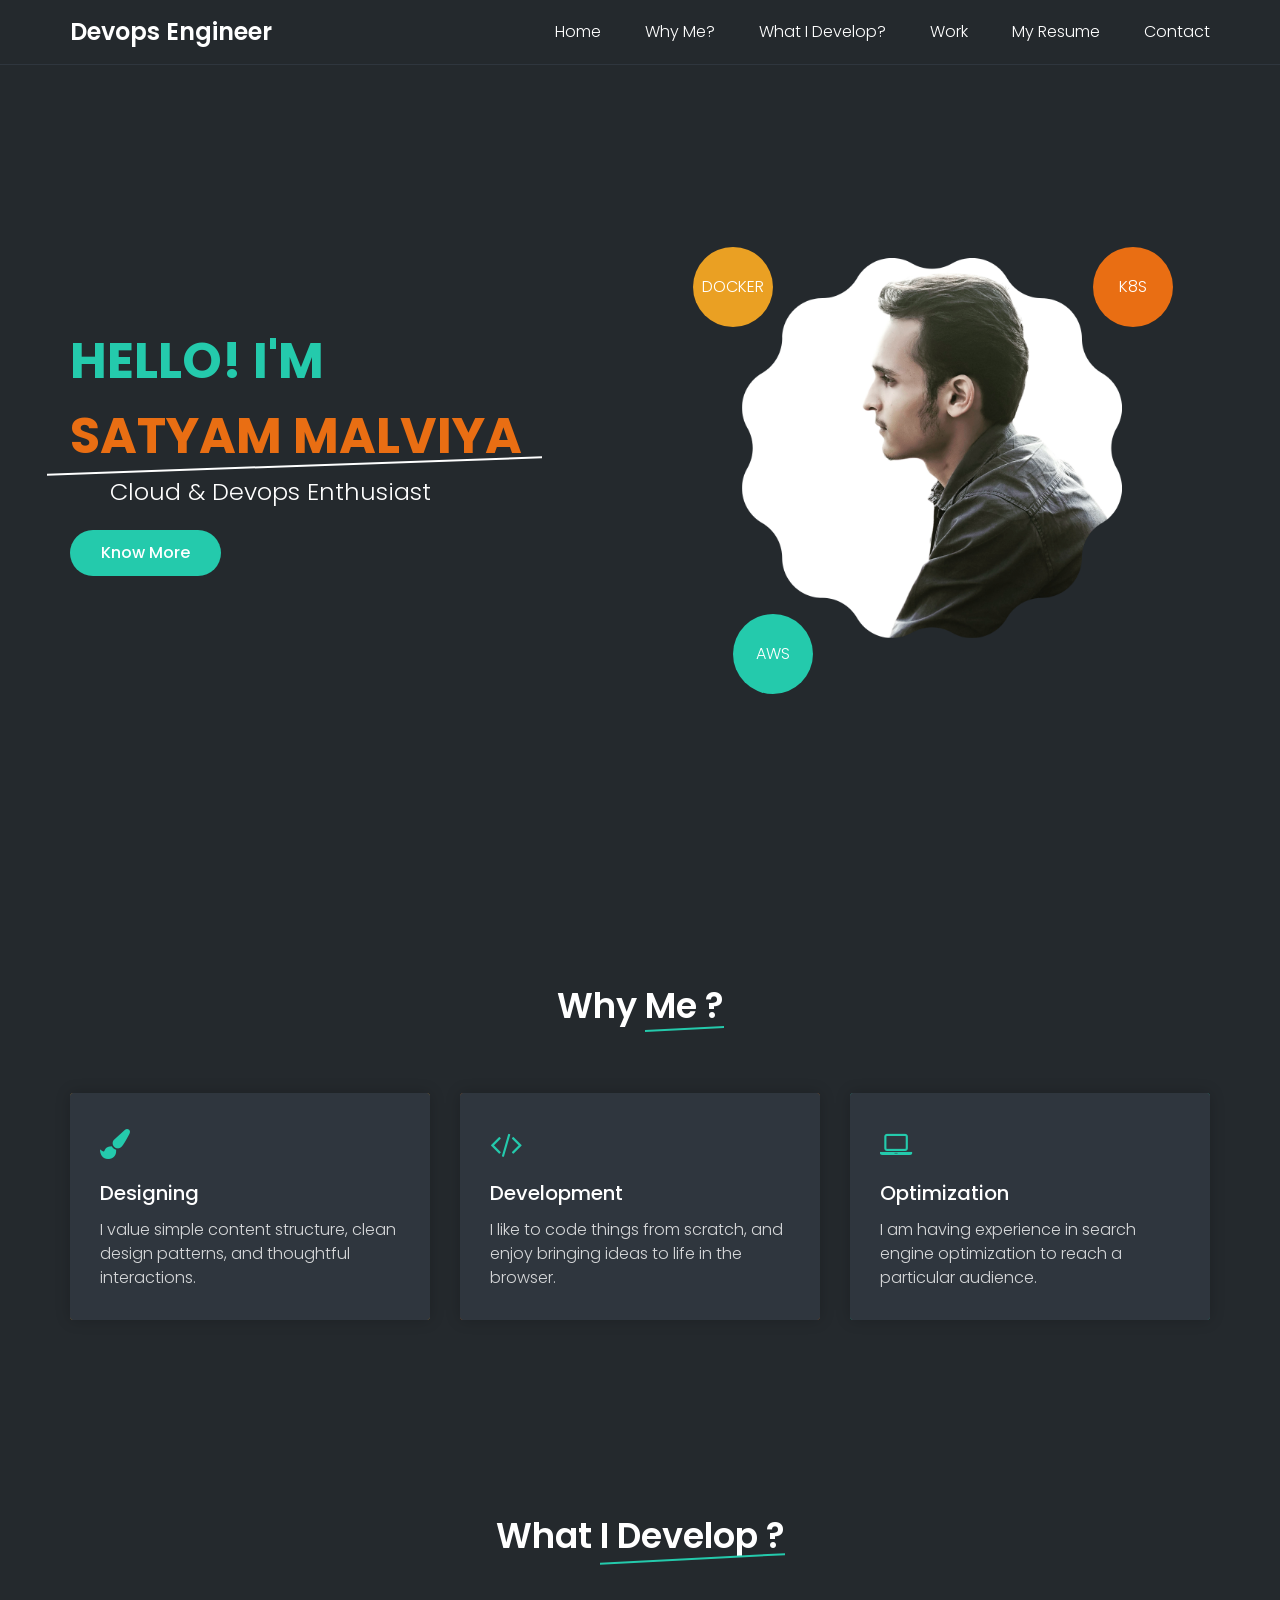
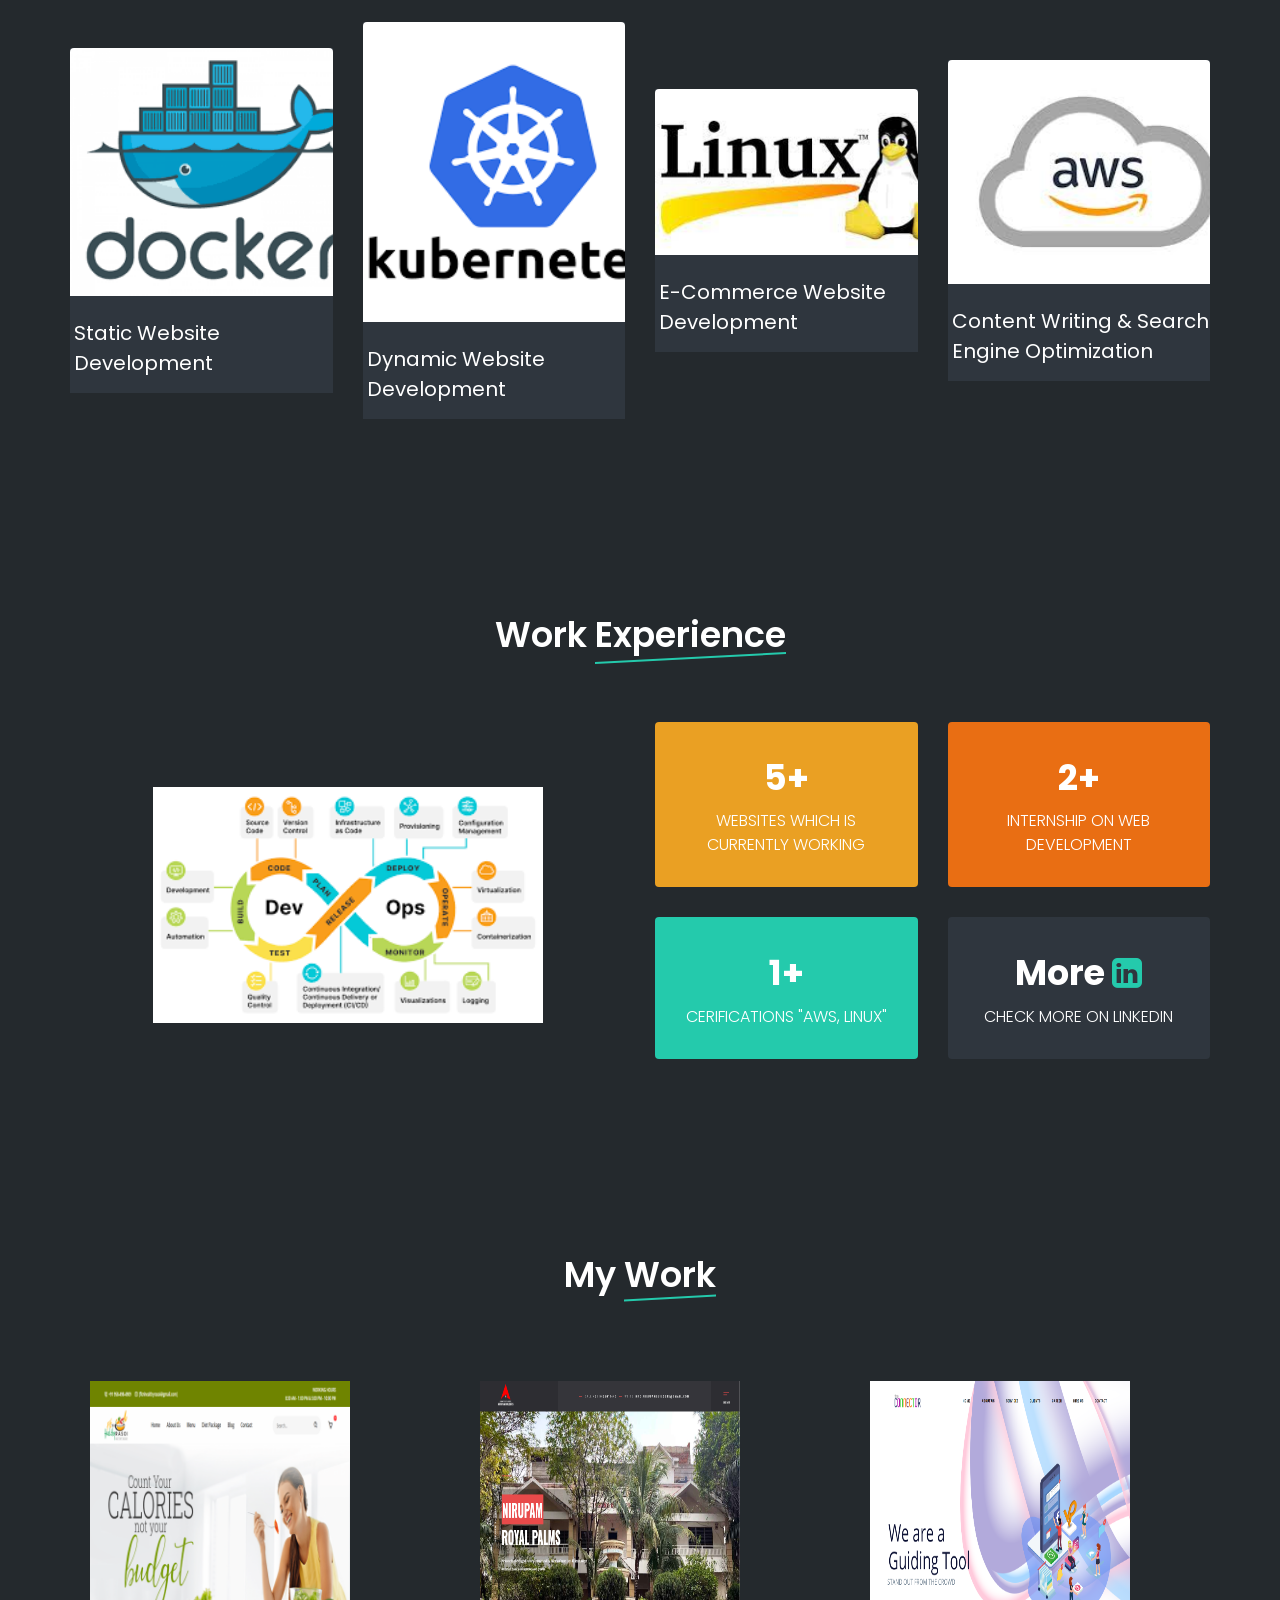
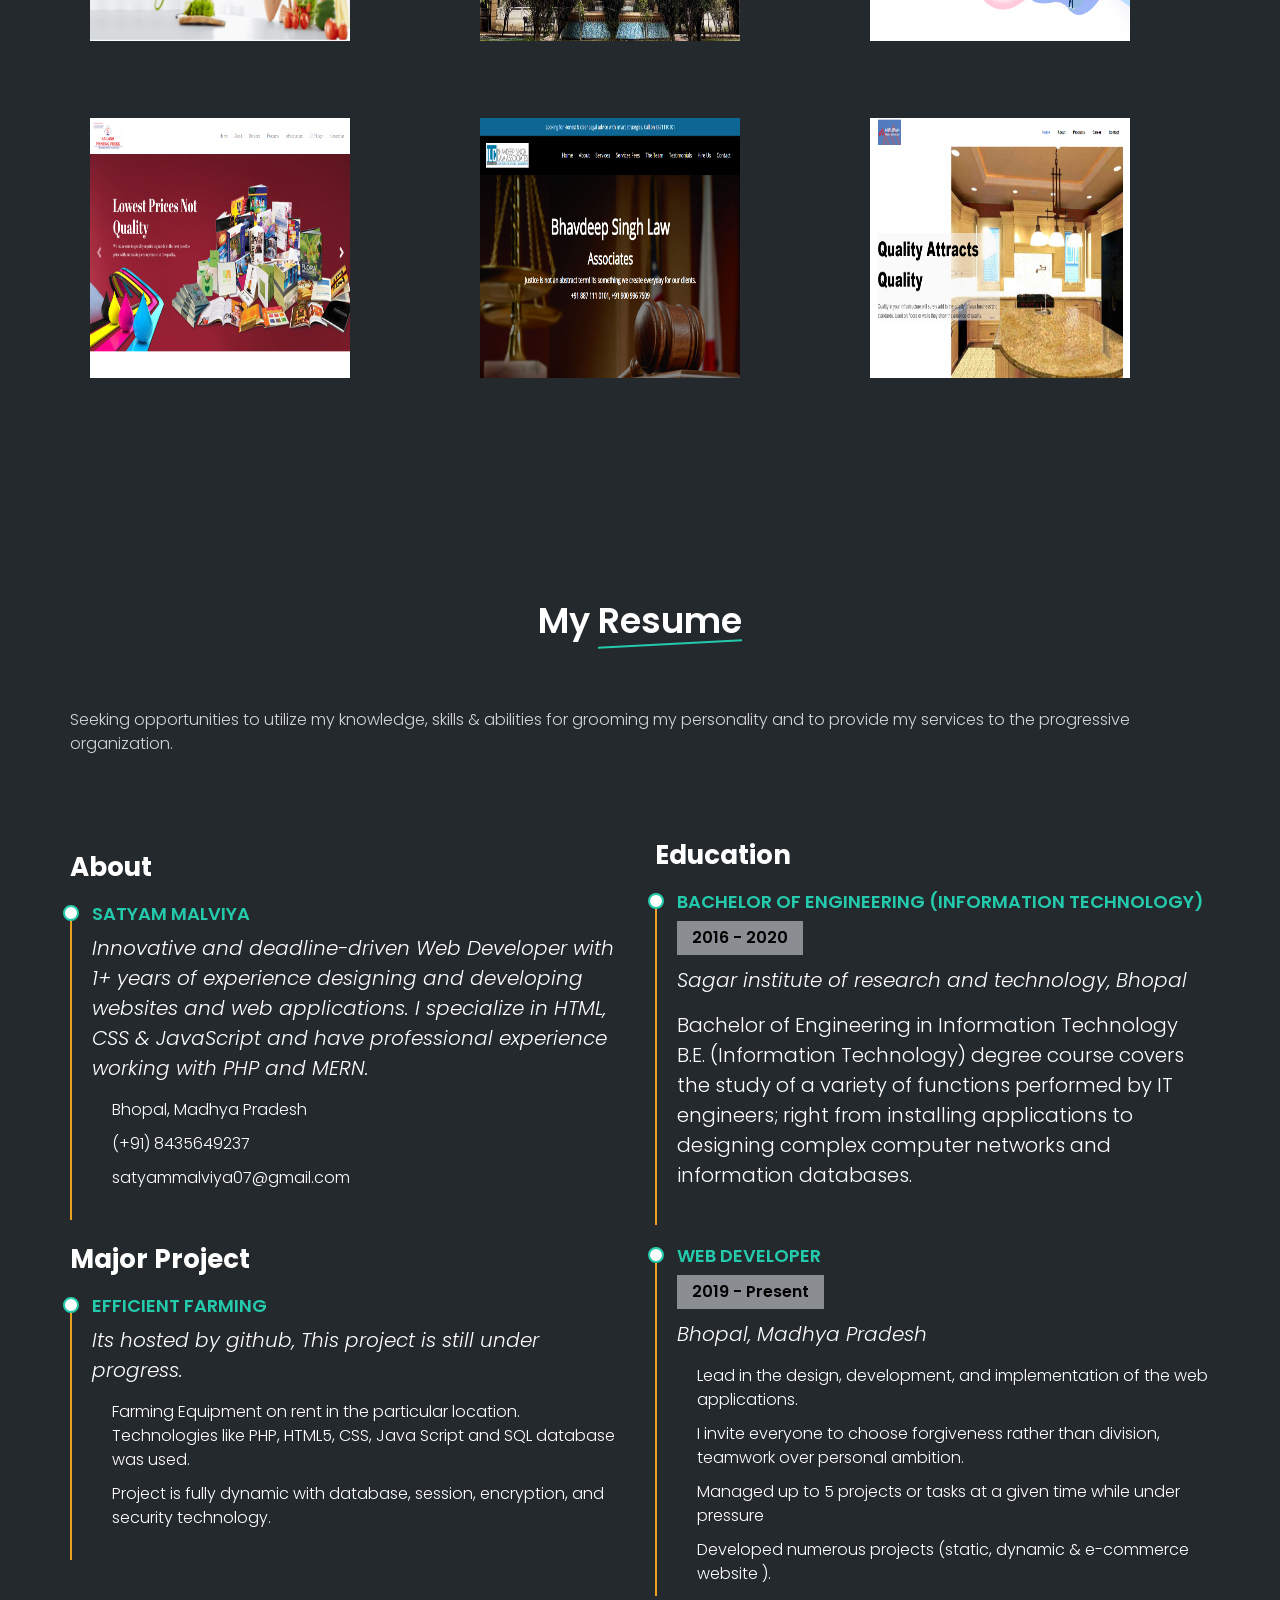
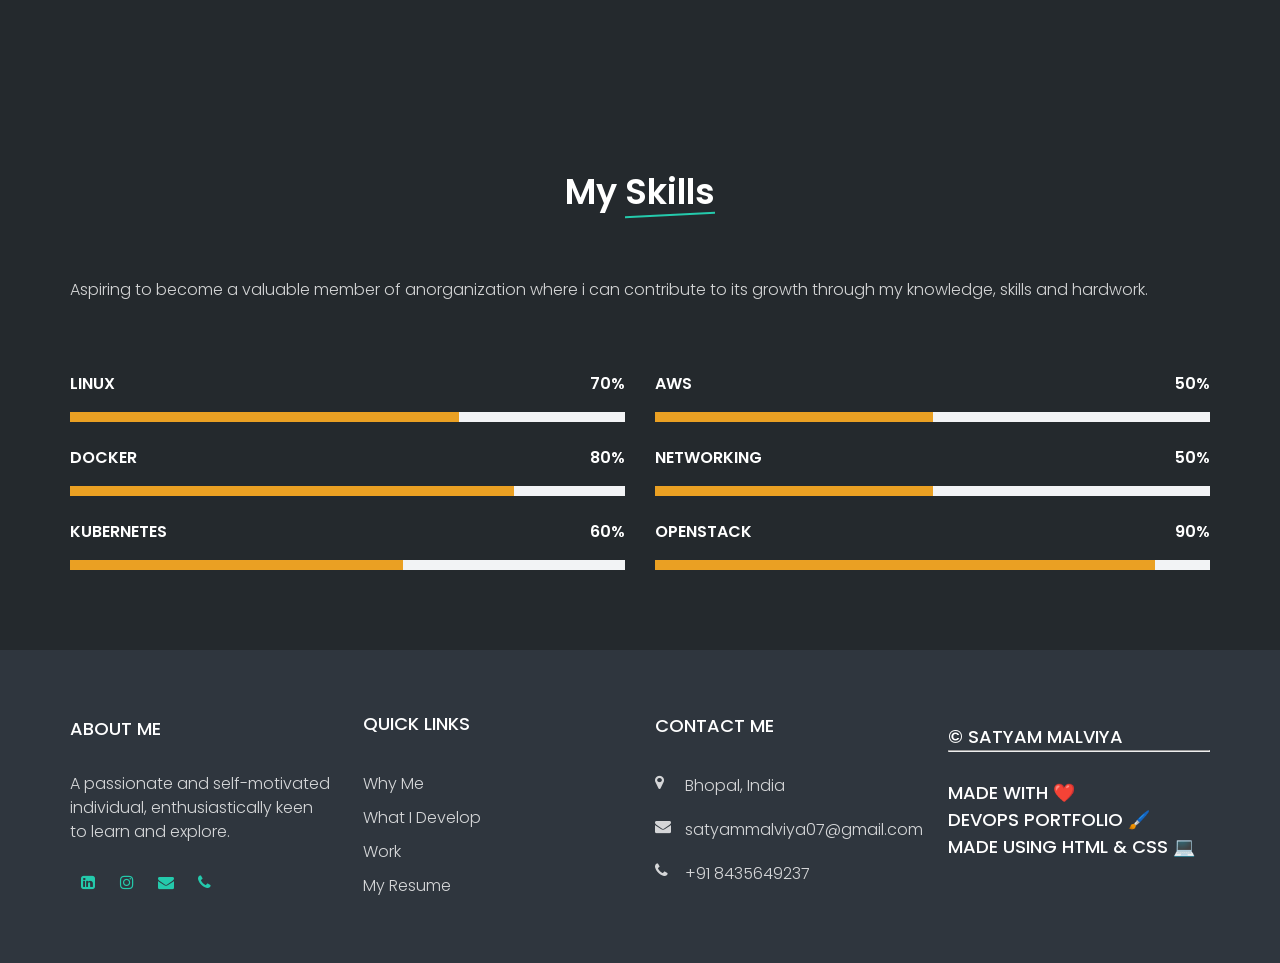
==== index.html @ 907c4860 "Update index.html" ====
<!DOCTYPE html>
<html>

<head>
	<title>Portfolio</title>
	<link rel="icon"
		href="https://www.flaticon.com/svg/vstatic/svg/1716/1716454.svg?token=exp=1616049743~hmac=4114044828549a84182e34b2f77e692f">
	<link rel="stylesheet" type="text/css" href="style.css">
	<link rel="stylesheet" href="https://cdnjs.cloudflare.com/ajax/libs/font-awesome/4.7.0/css/font-awesome.min.css">
	<meta name="viewport" content="width=device-width, initial-scale=1">
	<meta name="description" content="Design Portfolio - Satyam Malviya . Made using HTML and CSS" />
	<link href="img/favicon.png" rel="icon">

</head>

<body>

	<!-- Header -->

	<header class="header">
		<div class="container">
			<div class="row">
				<div class="logo">
					<a href="#">Devops Engineer</a>
				</div>
				<input type="checkbox" id="nav_check">
				<label for="nav_check" class="nav-toggler">
					<span></span>
				</label>
				<nav class="nav">
					<ul>
						<li><a href="#home">home</a></li>
						<li><a href="#why_us">why me?</a></li>
						<li><a href="#courses">what i develop?</a></li>
						<li><a href="#contact">work</a></li>
						<li><a href="#reviews">my resume</a></li>
						<li><a href="#footer">contact</a></li>
					</ul>
				</nav>
			</div>
		</div>

	</header>

	<!-- Home Section -->

	<section class="home-section" id="home">
		<div class="container">
			<div class="row h-100 align-items-center align-content-center ">
				<div class="home-text">
					<h1>Hello! I'm <span><br>Satyam Malviya</span></h1>
					<h2> Cloud & Devops Enthusiast</h2>
					<a href="#why_us" class="btn btn-1">know more</a>
				</div>
				<div class="home-img">
					<div class="home-img-inner">
						<div class="home-course">
							<div class="home-course-item">Docker</div>
							<div class="home-course-item">K8s</div>
							<div class="home-course-item"></div>
							<div class="home-course-item">AWS</div>
						</div>
						<img src="img/satyam.png" alt="home-img">
					</div>
				</div>
			</div>
		</div>

	</section>

	<!-- Why us section  -->


	<section class="why-us-section  sec-padding" id="why_us">
		<div class="container">
			<div class="row">
				<div class="section-title">
					<h2> why <span> me ? </span></h2>
				</div>
			</div>
			<div class="row">
				<div class="why-us-item">
					<div class="icon">
						<i class="fa fa-paint-brush" aria-hidden="true"></i>
					</div>
					<h3>Designing</h3>
					<p>I value simple content structure, clean design patterns, and thoughtful interactions.</p>

				</div>


				<div class="why-us-item">
					<div class="icon">
						<i class="fa fa-code" aria-hidden="true"></i>
					</div>
					<h3>Development</h3>
					<p>I like to code things from scratch, and enjoy bringing ideas to life in the browser.</p>

				</div>


				<div class="why-us-item">
					<div class="icon">
						<i class="fa fa-laptop" aria-hidden="true"></i>
					</div>
					<h3>Optimization</h3>
					<p>I am having experience in search engine optimization to reach a particular audience.</p>

				</div>
			</div>
		</div>
	</section>


	<!-- What I design -->

	<section class="courses-section sec sec-padding" id="courses">
		<div class="container">
			<div class="row">
				<div class="section-title">
					<h2> what <span>i develop ?</span></h2>
				</div>
			</div>
			<div class="row">
				<div class="course-item">

					<div class="course-img">
						<img src="img/devops/docker.png" style="width: 300px; height: 200px padding:0px;">
					</div>
					<div class="course-info">
						<h3>Static Website Development</h3>
					</div>

				</div>


				<div class="course-item">

					<div class="course-img">
						<img src="img/devops/k8s.png" style="width: 300px; height: 300px; padding: 0px;">
					</div>
					<div class="course-info">
						<h3>Dynamic Website Development</h3>
					</div>

				</div>

				<div class="course-item">

					<div class="course-img">
						<img src="img/devops/linux.jpg" style="width: 300px; height: 200px padding: 0px;">
					</div>
					<div class="course-info">
						<h3>E-Commerce Website Development</h3>
					</div>

				</div>


				<div class="course-item">

					<div class="course-img">
						<img src="img/devops/aws.jpg" style="width: 300px; height: 200px padding: 0px;">
					</div>
					<div class="course-info">
						<h3>Content Writing & Search Engine Optimization</h3>
					</div>

				</div>


			</div>
		</div>
	</section>


	<!-- Work exp -->
	<section class="fun-facts-section sec-padding">
		<div class="container">
			<div class="row">
				<div class="section-title">
					<h2>Work <span>Experience</span></h2>
				</div>
			</div>
			<div class="row">
				<div class="fun-facts-img">
					<img src="img/devops/devops.png">
				</div>
				<div class="fun-facts-items">
					<div class="row">
						<div class="fun-facts-item">
							<h3>5+</h3>
							<p>Websites which is currently Working </p>
						</div>

						<div class="fun-facts-item">
							<h3>2+</h3>
							<p>Internship on web development</p>
						</div>

						<div class="fun-facts-item">
							<h3>1+</h3>
							<p>Cerifications "Aws, Linux"</p>
						</div>

						<div class="fun-facts-item">
							<h3>More <a href="https://www.linkedin.com/in/satyam-malviya-289224196/"><i
										class="fa fa-linkedin-square" aria-hidden="true"
										style="color: var(--main-color);"></i></a> </h3>
							<p>Check more on Linkedin </p>
						</div>
					</div>

				</div>

			</div>
		</div>
	</section>


	<!-- Jquery section -->


	<section class="why-us-section  sec-padding" id="contact">
		<div class="container">
			<div class="row">
				<div class="section-title">
					<h2> my <span> work </span></h2>
				</div>
			</div>

			<div class="row">
				<div class="design-item">
					<a href="" target="_blank"> <img src="img/fit.png" class="design-img"
							style="width: 300px; height: 300px;"></a>
				</div>
				<div class="design-item">
					<a href="" target="_blank"> <img src="img/nirupam2.png"
							class="design-img" style="width: 300px; height: 300px;"></a>
				</div>
				<div class="design-item">
					<a href="" target="_blank"> <img src="img/theconn.png" class="design-img"
							style="width: 300px; height: 300px;"></a>
				</div>
				<div class="design-item">
					<a href="" target="_blank"> <img src="img/press.png"
							class="design-img" style="width: 300px; height: 300px;"></a>
				</div>
				<div class="design-item">
					<a href="" target="_blank"><img src="img/ilc.png" class="design-img"
							style="width: 300px; height: 300px;"></a>
				</div>
				<div class="design-item">
					<a href="" target="_blank"><img src="img/mines.png"
							class="design-img" style="width: 300px; height: 300px;"></a>
				</div>

			</div>
	</section>

	<section class="reviews-section  sec-padding resume" id="reviews">
		<div class="container">
			<div class="row">
				<div class="section-title">
					<h2>my <span> Resume </span></h2>
				</div>
				<div class="section-title">
					<p>Seeking opportunities to utilize my knowledge, skills & abilities for grooming my personality and
						to provide my services to the progressive organization. </p>
				</div>
			</div>
			<div class="row">
				<div class="review-item">
					<h3 class="resume-title">About</h3>
					<div class="resume-item">
						<h4>Satyam Malviya</h4>
						<p><em>Innovative and deadline-driven Web Developer with 1+ years of experience designing
								and
								developing websites and web applications. I specialize in HTML, CSS & JavaScript and
								have
								professional experience working with PHP and MERN.</em></p>
						<ul>
							<li>Bhopal, Madhya Pradesh</li>
							<li>(+91) 8435649237</li>
							<li>satyammalviya07@gmail.com</li>
						</ul>
					</div>

					<h3 class="resume-title">Major Project</h3>
					<div class="resume-item">
						<h4>Efficient Farming</h4>
						<p><em>Its hosted by github, This project is
								still under progress.</em></p>
						<ul>
							<li>Farming Equipment on rent in the particular location. Technologies like PHP, HTML5, CSS,
								Java
								Script and SQL database was used.</li>
							<li>Project is fully dynamic with database, session, encryption, and security
								technology.
							</li>

						</ul>
					</div>
					<br>
				</div>
				<div class="review-item">
					<h3 class="resume-title">Education</h3>
					<div class="resume-item">
						<h4>Bachelor of Engineering (Information Technology)</h4>
						<h5>2016 - 2020</h5>
						<p><em>Sagar institute of research and technology, Bhopal</em></p>
						<p>Bachelor of Engineering in Information Technology B.E. (Information Technology) degree course
							covers the study of a variety of functions performed by IT engineers; right from installing
							applications to designing complex computer networks and information databases.</p>
					</div>
					<br>
					<div class="resume-item">
						<h4>web Developer</h4>
						<h5>2019 - Present</h5>
						<p><em>Bhopal, Madhya Pradesh </em></p>
						<ul>
							<li>Lead in the design, development, and implementation of the web applications.</li>
							<li>I invite everyone to choose forgiveness rather than division, teamwork over personal
								ambition. </li>
							<li>Managed up to 5 projects or tasks at a given time while under pressure</li>
							<li>Developed numerous projects (static, dynamic & e-commerce website ).
							</li>
						</ul>
					</div>
				</div>
			</div>
		</div>
	</section>

	<section class="skills reviews-section  sec-padding">
		<div class="container ">
			<div class="row">
				<div class="section-title">
					<h2>my <span> Skills </span></h2>
				</div>
				<div class="section-title">
					<p>Aspiring to become a valuable member of anorganization where i can contribute to its growth
						through my knowledge, skills and hardwork.
					</p>
				</div>
			</div>

			<div class="row skills-content">

				<div class="review-item">
					<div class="progress">
						<span class="skill">LINUX <i class="val">70%</i></span>
						<div class="progress-bar-wrap">
							<div class="progress-bar" style="width: 70%;"></div>
						</div>
					</div>
					<br>
					<div class="progress">
						<span class="skill">DOCKER <i class="val">80%</i></span>
						<div class="progress-bar-wrap">
							<div class="progress-bar" style="width: 80%;"></div>
						</div>
					</div>
					<br>
					<div class="progress">
						<span class="skill">KUBERNETES <i class="val">60%</i></span>
						<div class="progress-bar-wrap">
							<div class="progress-bar" style="width: 60%;"></div>
						</div>
					</div>
				</div>



				<div class="review-item">

					<div class="progress">
						<span class="skill">AWS <i class="val">50%</i></span>
						<div class="progress-bar-wrap">
							<div class="progress-bar" style="width: 50%;"></div>
						</div>
					</div>
					<br>
					<div class="progress">
						<span class="skill">NETWORKING <i class="val">50%</i></span>
						<div class="progress-bar-wrap">
							<div class="progress-bar" style="width: 50%;"></div>
						</div>
					</div>
					<br>
					<div class="progress">
						<span class="skill">OPENSTACK <i class="val">90%</i></span>
						<div class="progress-bar-wrap">
							<div class="progress-bar" style="width: 90%;"></div>
						</div>
					</div>

				</div>

			</div>

		</div>
	</section>


	<!-- Footer -->
	<footer class="footer" id="footer">
		<div class="container">
			<div class="row">
				<div class="footer-item footer-about">
					<h2>about me</h2>
					<p>A passionate and self-motivated individual, enthusiastically keen to learn and explore. </p>
					<div class="social-links">

						<a href="https://www.linkedin.com/in/satyam-malviya-289224196/"><i class="fa fa-linkedin-square"
								aria-hidden="true"></i></a>
						<a href="https://instagram.com/"><i class="fa fa-instagram" aria-hidden="true"></i></a>
						<a href="mailto:satyammalviya07@gmail.com"><i class="fa fa-envelope" aria-hidden="true"></i></a>
						<a href="tel:8435649237"><i class="fa fa-phone" aria-hidden="true"></i></a>


					</div>
				</div>

				<div class="footer-item footer-quick-links">
					<h2>quick links</h2>
					<ul>
						<li><a href="#why_us">Why me</a></li>
						<li><a href="#courses">What i develop</a></li>
						<li><a href="#contact">work</a></li>
						<li><a href="#reviews">my resume</a></li>
					</ul>
				</div>

				<div class="footer-item footer-contact">
					<h2>contact me</h2>
					<p><i class="fa fa-map-marker" aria-hidden="true"></i> Bhopal, India</p>
					<p><i class="fa fa-envelope" aria-hidden="true"></i> satyammalviya07@gmail.com</p>
					<p><i class="fa fa-phone" aria-hidden="true"></i> +91 8435649237</p>
				</div>

				<div class="footer-item footer-more">
					<h2>© Satyam Malviya
						<hr><br> Made with ❤️ <br> Devops Portfolio 🖌️ <br> Made using Html & Css 💻
					</h2>
				</div>
			</div>
		</div>
	</footer>


</body>

</html>
---- style.css ----
@import url("https://fonts.googleapis.com/css2?family=Poppins:wght@300;400;500;600;700&display=swap");

/*Scrollbars*/

::-webkit-scrollbar {
  width: 12px;
}

::-webkit-scrollbar-thumb {
  background: linear-gradient(#eaa023, #e96e13);
  border-radius: 5px;
}
::-webkit-scrollbar-thumb:hover {
  background: linear-gradient(#24caac, #24caac);
}

/*Magic Selection*/

*::selection {
  background-color: white;
  color: black;
}

:root {
  --main-color: #24caac;
  --color-1: #eaa023;
  --color-2: #e96e13;
  --dark-800: #24292d;
  --dark-700: #2f363e;
  --white-900: #ffffff;
  --white-800: rgba(255, 255, 255, 0.8);
  --shadow: 0 0 15px rgba(0, 0, 0, 0.2);
  scroll-behavior: smooth;
}
body {
  font-family: "Poppins", sans-serif;
  font-size: 16px;
  line-height: 1.5;
  font-weight: 300;
  overflow-x: hidden;
}

* {
  padding: 0;
  margin: 0;
  box-sizing: border-box;
  outline: none;
}
::before,
::after {
  box-sizing: border-box;
}
ul {
  list-style: none;
}
a {
  text-decoration: none;
}

.container {
  max-width: 1170px;
  margin: auto;
}
.row {
  display: flex;
  flex-wrap: wrap;
  justify-content: space-between;
  align-items: center;
}
.header {
  background-color: var(--dark-800);
  padding: 10px 0;
  position: fixed;
  left: 0;
  top: 0;
  width: 100%;
  z-index: 99;
  border-bottom: 1px solid var(--dark-700);
}
.header #nav_check {
  position: absolute;
  pointer-events: none;
  opacity: 0;
}
.header #nav_check:focus ~ .nav-toggler {
  box-shadow: 0 0 10px var(--main-color);
}
.header #nav_check:checked ~ .nav-toggler span {
  background-color: transparent;
}
.header #nav_check:checked ~ .nav-toggler span::before {
  transform: rotate(45deg);
}
.header #nav_check:checked ~ .nav-toggler span::after {
  transform: rotate(-45deg);
}
.header .nav-toggler {
  height: 34px;
  width: 44px;
  border: 1px solid var(--main-color);
  border-radius: 4px;
  cursor: pointer;
  display: none;
  align-items: center;
  justify-content: center;
}
.header .nav-toggler span {
  display: block;
  width: 20px;
  height: 2px;
  background-color: var(--main-color);
  position: relative;
}
.header .nav-toggler span::before,
.header .nav-toggler span::after {
  content: "";
  position: absolute;
  left: 0;
  top: 0;
  height: 100%;
  width: 100%;
  background-color: var(--main-color);
}
.header .nav-toggler span::before {
  transform: translateY(-6px);
}
.header .nav-toggler span::after {
  transform: translateY(6px);
}
.header .logo {
  padding: 0 15px;
}
.header .logo a {
  font-size: 24px;
  color: var(--white-900);
  text-transform: capitalize;
  font-weight: 600;
}
.header .nav {
  padding: 0 15px;
}
.header .nav ul li {
  display: inline-block;
  margin-left: 40px;
}
.header .nav ul li a {
  font-size: 16px;
  color: var(--white-900);
  display: block;
  padding: 10px 0;
  text-transform: capitalize;
  transition: all 0.5 ease;
}
.header .nav ul li a:hover {
  color: var(--main-color);
}
/*HOME SECTION*/

.h-100 {
  min-height: 100vh;
}
.home-section {
  background-color: var(--dark-800);
  overflow: hidden;
}
.home-section .h-100 {
  padding: 120px 0;
}

/*.home-text{
	background-color: var(--color-1);
}
.home-img{
	background-color: var(--color-2);
}
*/
.align-items-center {
  align-items: center;
}
.align-content-center {
  align-content: center;
}
.home-img-inner {
  max-width: 400px;
  margin: auto;
  position: relative;
}
.home-img-inner img {
  width: 100%;
  animation: zoom 7s linear infinite;
}
.home-course {
  /*border: 1px solid red;*/
  position: absolute;
  left: 0;
  top: 0;
  width: 100%;
  height: 100%;
  z-index: 1;
  animation: spin 30s linear infinite;
}

@keyframes spin {
  0% {
    transform: rotate(0deg);
  }
  100% {
    transform: rotate(360deg);
  }
}

@keyframes zoom {
  0%,
  100% {
    transform: scale(1);
  }
  50% {
    transform: scale(0.9);
  }
}
.home-course-item {
  position: absolute;
  height: 80px;
  width: 80px;
  border-radius: 50%;
  display: flex;
  align-items: center;
  justify-content: center;
  text-transform: uppercase;
  font-size: 16px;
  color: var(--white-900);
}
.home-course-item:nth-child(1) {
  left: -40px;
  top: calc(50%-40px);
  background-color: var(--color-1);
}
.home-course-item:nth-child(2) {
  right: -40px;
  top: calc(50%-40px);
  background-color: var(--color-2);
}
/*.home-course-item:nth-child(3){
	top:-40px;
	left:calc(50%-40px);
	background-color: var(--main-color);
}*/
.home-course-item:nth-child(4) {
  bottom: -40px;
  left: calc(50%-40px);
  background-color: var(--main-color);
}
.home-text,
.home-img {
  width: 50%;
  padding: 0 15px;
}
.home-text h1 {
  font-size: 50px;
  color: var(--main-color);
  text-transform: uppercase;
}
.home-text h2 {
  font-size: 24px;
  font-weight: 300;
  color: var(--white-900);
  margin: 0 40px;
}
.home-text h1 span {
  color: var(--color-2);
  position: relative;
  z-index: 1;
}
.home-text h1 span::after {
  content: "";
  position: absolute;
  right: -20px;
  width: 250%;
  height: 2px;
  background-color: var(--white-900);
  bottom: 4px;
  transform: skewY(-2deg);
  z-index: -1;
}

.btn {
  display: inline-block;
  padding: 10px 30px;
  border-radius: 30px;
  text-transform: capitalize;
  font-weight: 500;
  border: 1px solid transparent;
  transition: all 0.3s ease;
}

.btn-1 {
  margin-top: 20px;
  background-color: var(--main-color);
  color: var(--white-900);
}
.btn-1:hover {
  background-color: transparent;
  border-color: var(--main-color);
  color: var(--main-color);
}

/*why us */

.why-us-section {
  background-color: var(--dark-800);
  padding-bottom: 50px;
}

.sec-padding {
  padding: 80px 0;
}

.section-title {
  width: 100%;
  padding: 0 15px;
  margin-bottom: 60px;
}

.section-title h2 {
  text-align: center;
  text-transform: capitalize;
  font-size: 35px;
  color: var(--white-900);
  font-weight: 600;
}

.section-title h2 span {
  position: relative;
}
.section-title h2 span::after {
  content: "";
  position: absolute;
  left: 0;
  bottom: 0;
  width: 100%;
  height: 2px;
  background-color: var(--main-color);
  transform: skewY(-3deg);
}

.why-us-item {
  width: calc((100% / 3) - 30px);
  margin: 0 15px 30px;
  padding: 30px;
  border-radius: 4px;
  overflow: hidden;
  position: relative;
  z-index: 1;
  box-shadow: var(--shadow);
}
.why-us-item::before,
.why-us-item::after {
  content: "";
  position: absolute;
  left: 0;
  top: 0;
  width: 100%;
  height: 100%;
  background-color: var(--dark-700);
  z-index: -1;
  transition: all 0.5s ease;
}
.why-us-item:hover::before {
  transform: scale(1, 0);
}
.why-us-item:hover::after {
  transform: scale(0, 1);
}
.why-us-item:nth-child(1) {
  background-color: var(--color-1);
}
.why-us-item:nth-child(2) {
  background-color: var(--color-2);
}
.why-us-item:nth-child(3) {
  background-color: var(--main-color);
}
.why-us-item .icon {
  font-size: 30px;
  color: var(--main-color);
  margin: 0 0 10px;
  transition: all 0.5s ease;
}
.why-us-item:hover .icon {
  color: var(--white-900);
}

.why-us-item h3 {
  color: var(--white-900);
  font-size: 20px;
  font-weight: 500;
  text-transform: capitalize;
  margin: 0 0 10px;
}
p {
  font-size: 16px;
  color: var(--white-800);
}

/*What I design*/

.courses-section {
  background-color: var(--dark-800);
}
.course-item {
  width: calc((100% / 4) - 30px);
  margin: 0 15px 30px;
  background-color: var(--dark-700);
}
.course-img {
  border-radius: 4px;
  overflow: hidden;
  transition: all 0.5s ease;
  text-align: center;
}
.course-item:hover .course-img {
  transform: scale(0.92);
  box-shadow: var(--shadow);
}
.course-info {
  padding: 15px 0;
}
.course-info h3 {
  font-size: 20px;
  font-weight: 400;
  text-transform: capitalize;
  color: var(--white-900);
  margin-left: 4px;
}

/*Work exp*/

.fun-facts-section {
  background-color: var(--dark-800);
}
.fun-facts-img,
.fun-facts-items {
  width: 50%;
}

.fun-facts-img {
  display: flex;
  justify-content: center;
  animation: zoom 5s linear infinite;
}

.fun-facts-img img {
  max-width: 420px;
  width: 100%;
  align-items: center;
  padding: 0 15px;
}
.fun-facts-item {
  background-color: var(--dark-700);
  width: calc((100% / 2) - 30px);
  margin: 0 15px 30px;
  padding: 30px;
  text-align: center;
  border-radius: 4px;
}
.fun-facts-item h3 {
  font-size: 35px;
  color: var(--white-900);
  text-transform: capitalize;
  margin: 0 0 5px;
}
.fun-facts-item p {
  text-transform: uppercase;
  color: var(--white-900);
}

.fun-facts-item:nth-child(1) {
  background-color: var(--color-1);
}
.fun-facts-item:nth-child(2) {
  background-color: var(--color-2);
}
.fun-facts-item:nth-child(3) {
  background-color: var(--main-color);
}
.fun-facts-item:nth-child(4) {
  background-color: var(--dark-700);
}

/*Review Section*/

.reviews-section {
  background-color: var(--dark-800);
  padding-bottom: 50px;
}

.review-item {
  width: 50%;
  padding: 0 15px;
  margin-bottom: 40px;
}

.review-item img {
  max-width: 100px;
  border: 5px solid var(--dark-700);
  border-radius: 50%;
  margin-bottom: 15px;
  transition: all 0.5s ease;
}
.review-item:hover img {
  transform: translateX(30px) rotate(30deg);
  box-shadow: var(--shadow);
}

.review-item p {
  font-size: 20px;
  color: var(--white-900);
  margin: 0 0 15px;
}
.review-item p i {
  color: var(--color-1);
}

.review-item h3 {
  font-size: 16px;
  color: var(--main-color);
  font-weight: 500;
  margin: 0 0 5px;
  text-transform: capitalize;
}

.review-item span {
  display: block;
  font-size: 16px;
  color: var(--white-800);
  text-transform: capitalize;
}

/*design*/
.design-item {
  width: calc((100% / 3) - 30px);
  margin: 0 15px 30px;
  display: flex;
}
.design-img {
  border-radius: 4px;
  overflow: hidden;
  padding: 20px;
  width: 300px;
  height: 300px;
  transition: all 0.5s ease;
}
.design-item:hover .design-img {
  transform: scale(0.92);
}

/*Footer*/

.footer {
  background-color: var(--dark-700);
  padding: 60px 0;
}

.footer-item {
  width: 25%;
  padding: 0 15px;
}
.footer-item h2 {
  color: var(--white-900);
  font-size: 18px;
  font-weight: 500;
  text-transform: uppercase;
  margin: 0 0 30px;
}
.footer-about .social-links {
  margin-top: 20px;
}
.footer-about .social-links a {
  display: inline-block;
  border: 1px solid transparent;
  height: 35px;
  width: 35px;
  color: var(--main-color);
  line-height: 35px;
  text-align: center;
  font-size: 16px;
  transition: all 0.5s ease;
  border-radius: 50%;
}
.footer-about .social-links a:hover {
  border-color: var(--main-color);
}
.footer-quick-links ul li a {
  display: block;
  color: var(--white-800);
  list-style: none;
  padding: 5px 0;
  text-transform: capitalize;
  font-size: 16px;
}
.footer-contact p {
  margin: 0 0 15px;
  position: relative;
  padding-left: 30px;
  padding-top: 5px;
}
.footer-contact p i {
  position: absolute;
  left: 0;
  top: 5px;
}

/*RESPONSIVE*/

@media (max-width: 991px) {
  .header .nav-toggler {
    display: flex;
    margin-right: 15px;
  }

  .header .nav {
    width: 100%;
    position: absolute;
    background-color: var(--dark-700);
    top: 100%;
    left: 0;
    visibility: hidden;
    opacity: 0;
  }

  .header #nav_check:checked ~ .nav {
    visibility: visible;
    opacity: 1;
  }

  .header .nav ul li {
    margin: 0;
    display: block;
  }

  .home-text h1 {
    font-size: 30px;
  }

  .home-text h1 span::after {
    bottom: 1px;
  }

  .home-text h2 {
    font-size: 20px;
  }

  .home-img {
    margin-top: 100px;
    width: 90%;
  }
  .design-item {
    justify-content: center;
  }
  .fun-facts-img {
    display: none;
  }

  .course-item,
  .why-us-item {
    width: calc(50% - 30px);
  }
  .footer-item {
    width: 50%;
    margin-bottom: 30px;
  }
}

@media (max-width: 767px) {
  .home-text h2 {
    font-size: 35px;
  }
  .home-text h2 {
    font-size: 18px;
  }
  .home-text,
  .home-img .fun-facts-img,
  .fun-facts-items {
    width: 100%;
  }

  .fun-facts-items {
    margin-top: 50px;
  }

  .section-title h2 {
    font-size: 30px;
  }

  .sec-padding {
    padding: 70px 0;
  }
  .design-item {
    justify-content: center;
  }
  .fun-facts-img {
    display: none;
  }
}

@media (max-width: 575px) {
  .why-us-item,
  .course-item,
  .fun-facts-item {
    width: calc(100% - 30px);
  }

  .review-item,
  .design-item,
  .design-img,
  .footer-item {
    width: 100%;
  }
  .review-item {
    text-align: center;
  }
  .design-item {
    justify-content: center;
  }
  .fun-facts-img {
    display: none;
  }
}

/*--------------------------------------------------------------
# Resume
--------------------------------------------------------------*/
.resume .resume-title {
  font-size: 26px;
  font-weight: 700;
  margin-top: 20px;
  margin-bottom: 20px;
  color: #ffffff;
}

.resume .resume-item {
  padding: 0 0 20px 20px;
  margin-top: -2px;
  border-left: 2px solid #eaa023;
  position: relative;
}

.resume .resume-item h4 {
  line-height: 18px;
  font-size: 18px;
  font-weight: 600;
  text-transform: uppercase;
  font-family: "Poppins", sans-serif;
  color: #24caac;
  margin-bottom: 10px;
}

.resume .resume-item h5 {
  font-size: 16px;
  background: #8a8d91;
  padding: 5px 15px;
  display: inline-block;
  font-weight: 600;
  margin-bottom: 10px;
}

.resume .resume-item ul {
  padding-left: 20px;
  color: #ffffff;
}

.resume .resume-item ul li {
  padding-bottom: 10px;
}

.resume .resume-item:last-child {
  padding-bottom: 0;
}

.resume .resume-item::before {
  content: "";
  position: absolute;
  width: 16px;
  height: 16px;
  border-radius: 50px;
  left: -9px;
  top: 0;
  background: #fff;
  border: 2px solid #24caac;
}

/*--------------------------------------------------------------
# Skills
--------------------------------------------------------------*/
.skills .progress {
  height: 50px;
  display: block;
  background: none;
}

.skills .progress .skill {
  padding: 10px 0;
  margin: 0 0 6px 0;
  text-transform: uppercase;
  display: block;
  font-weight: 600;
  font-family: "Poppins", sans-serif;
  color: #ffffff;
}

.skills .progress .skill .val {
  float: right;
  font-style: normal;
}

.skills .progress-bar-wrap {
  background: #f2f3f5;
}

.skills .progress-bar {
  width: 1px;
  height: 10px;
  background-color: #eaa023;
}
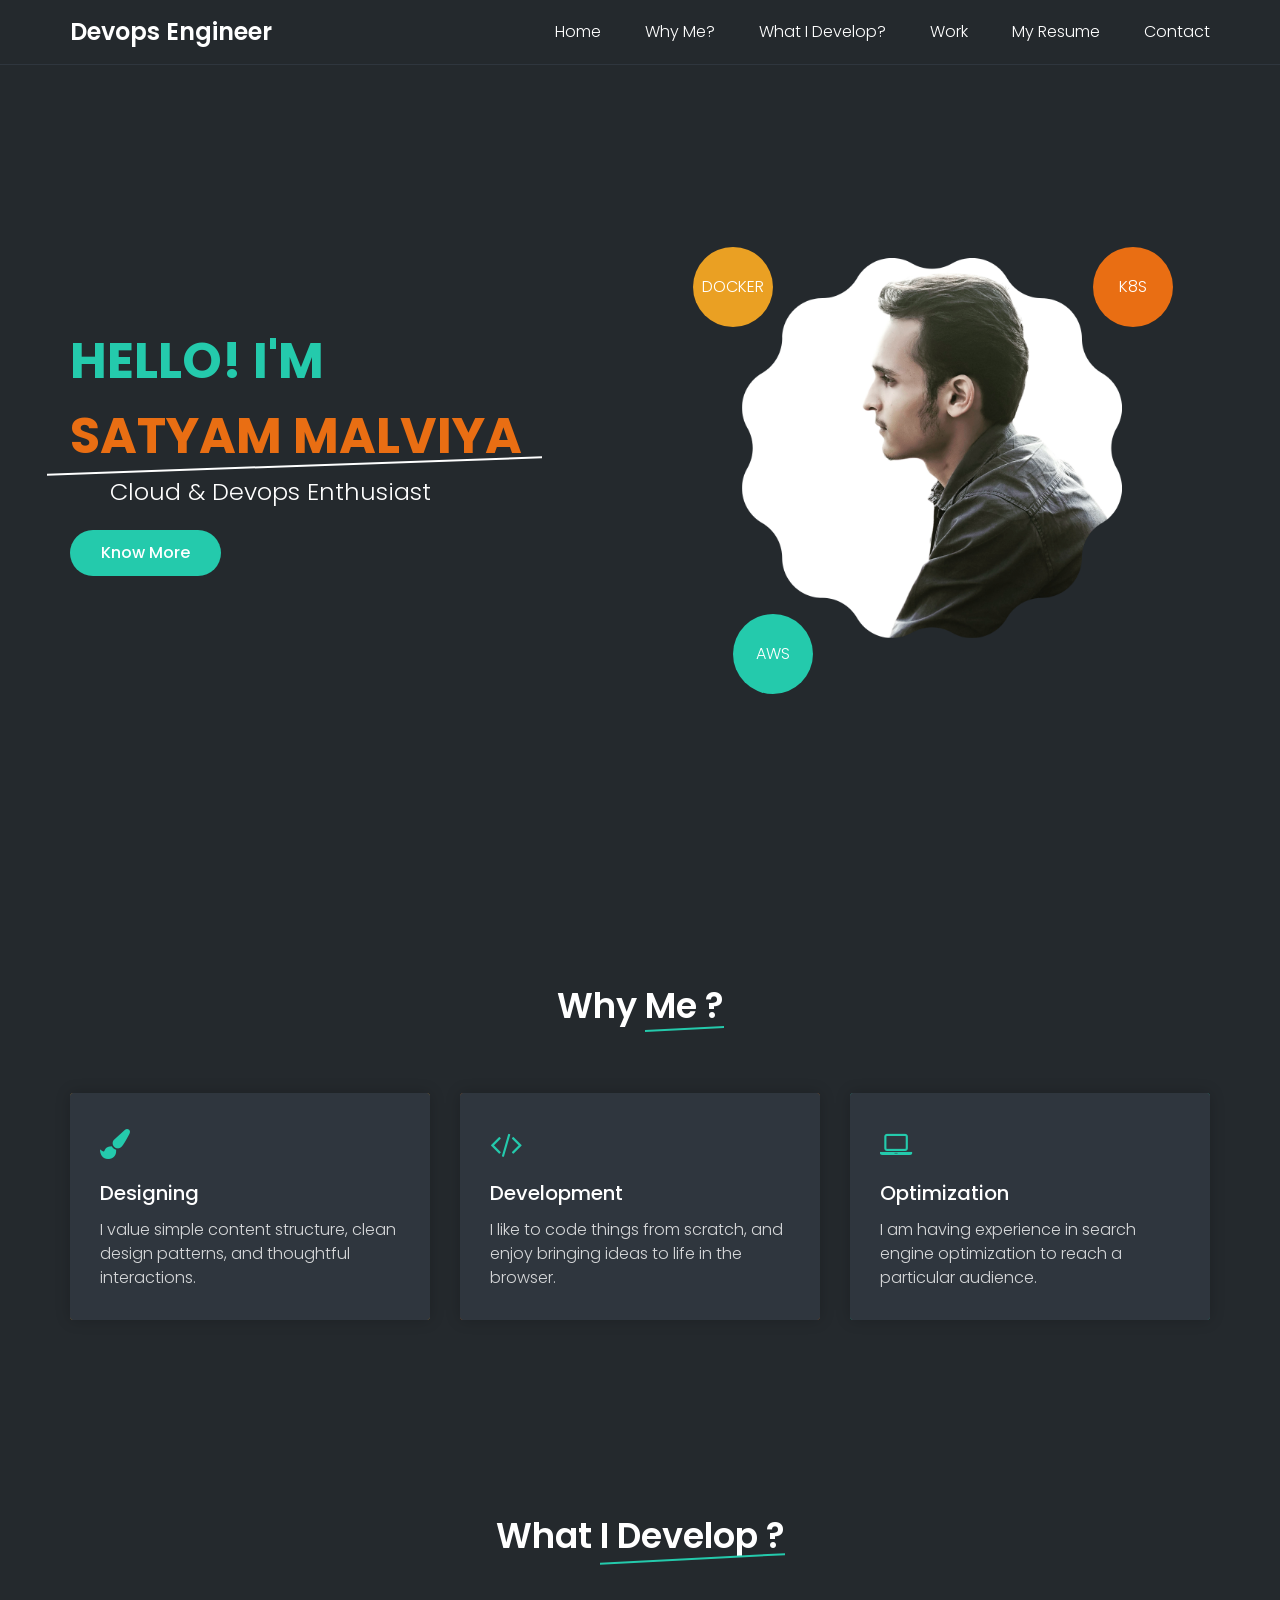
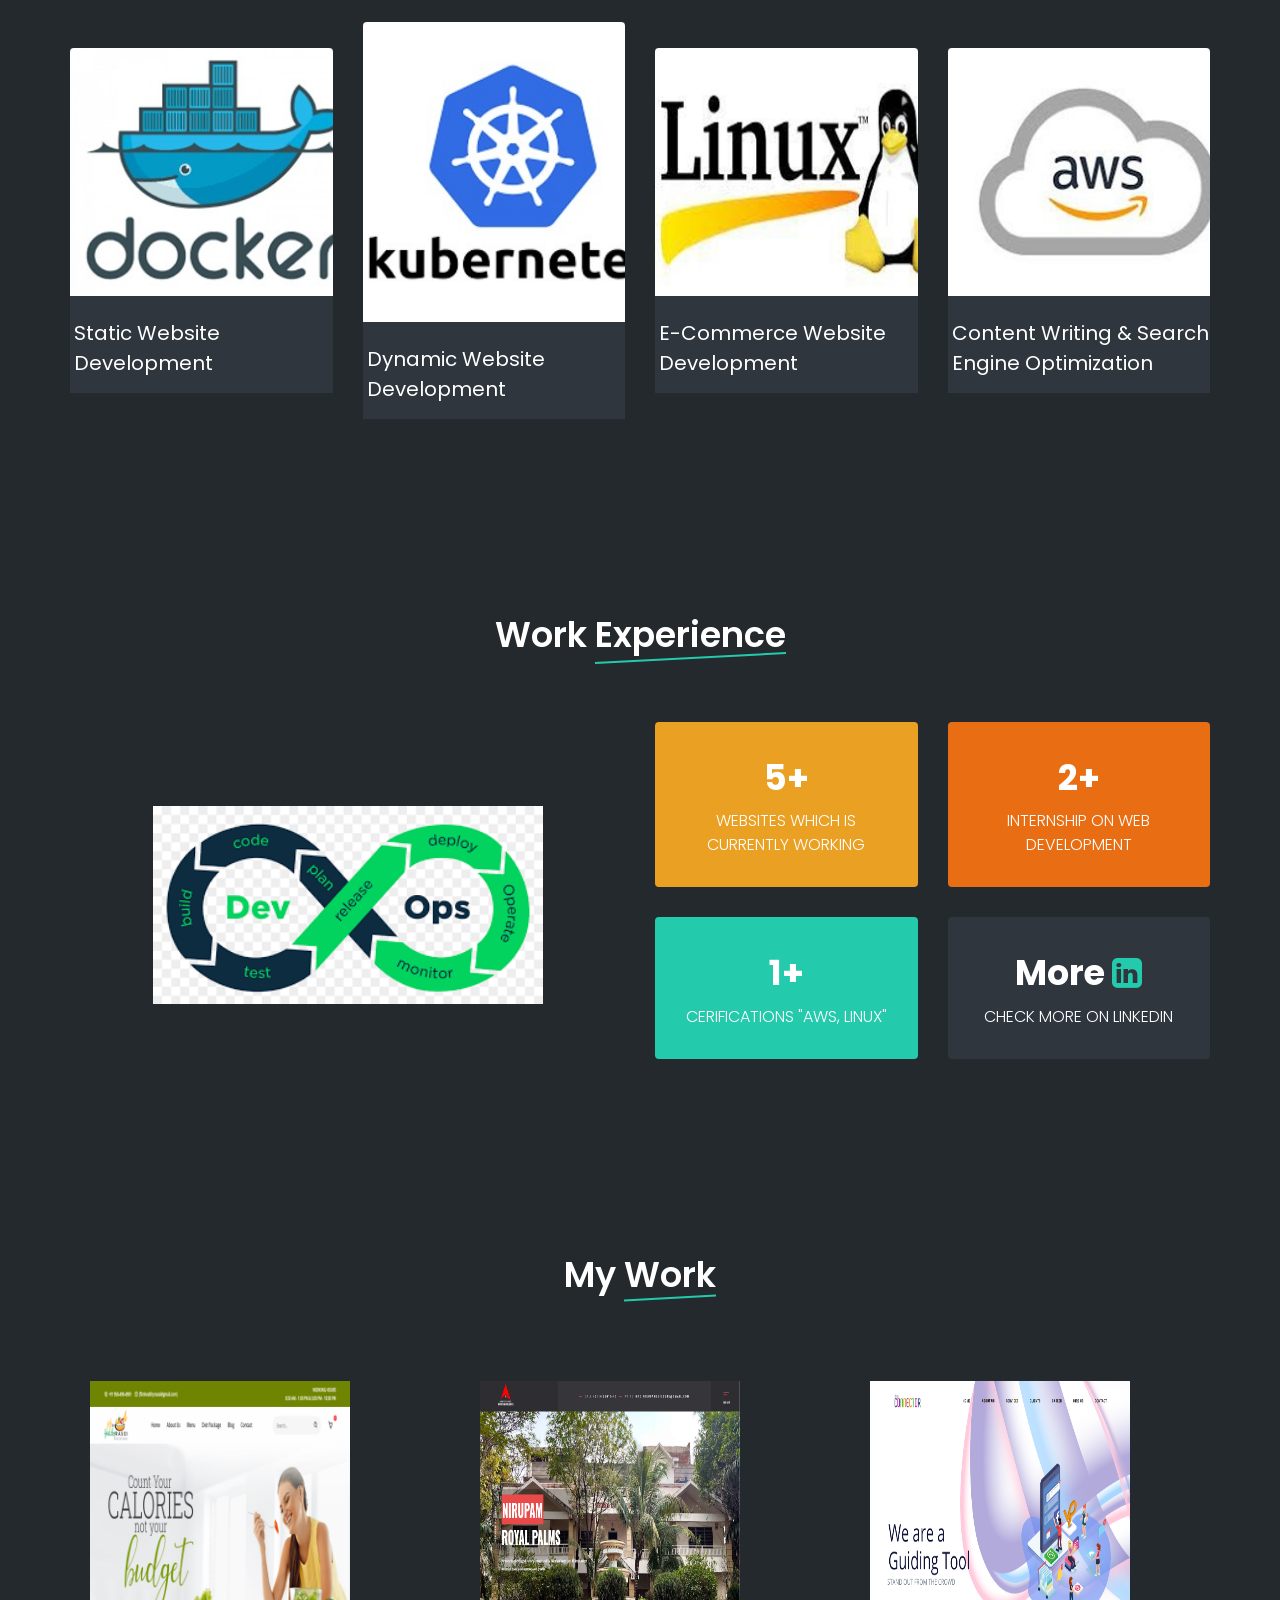
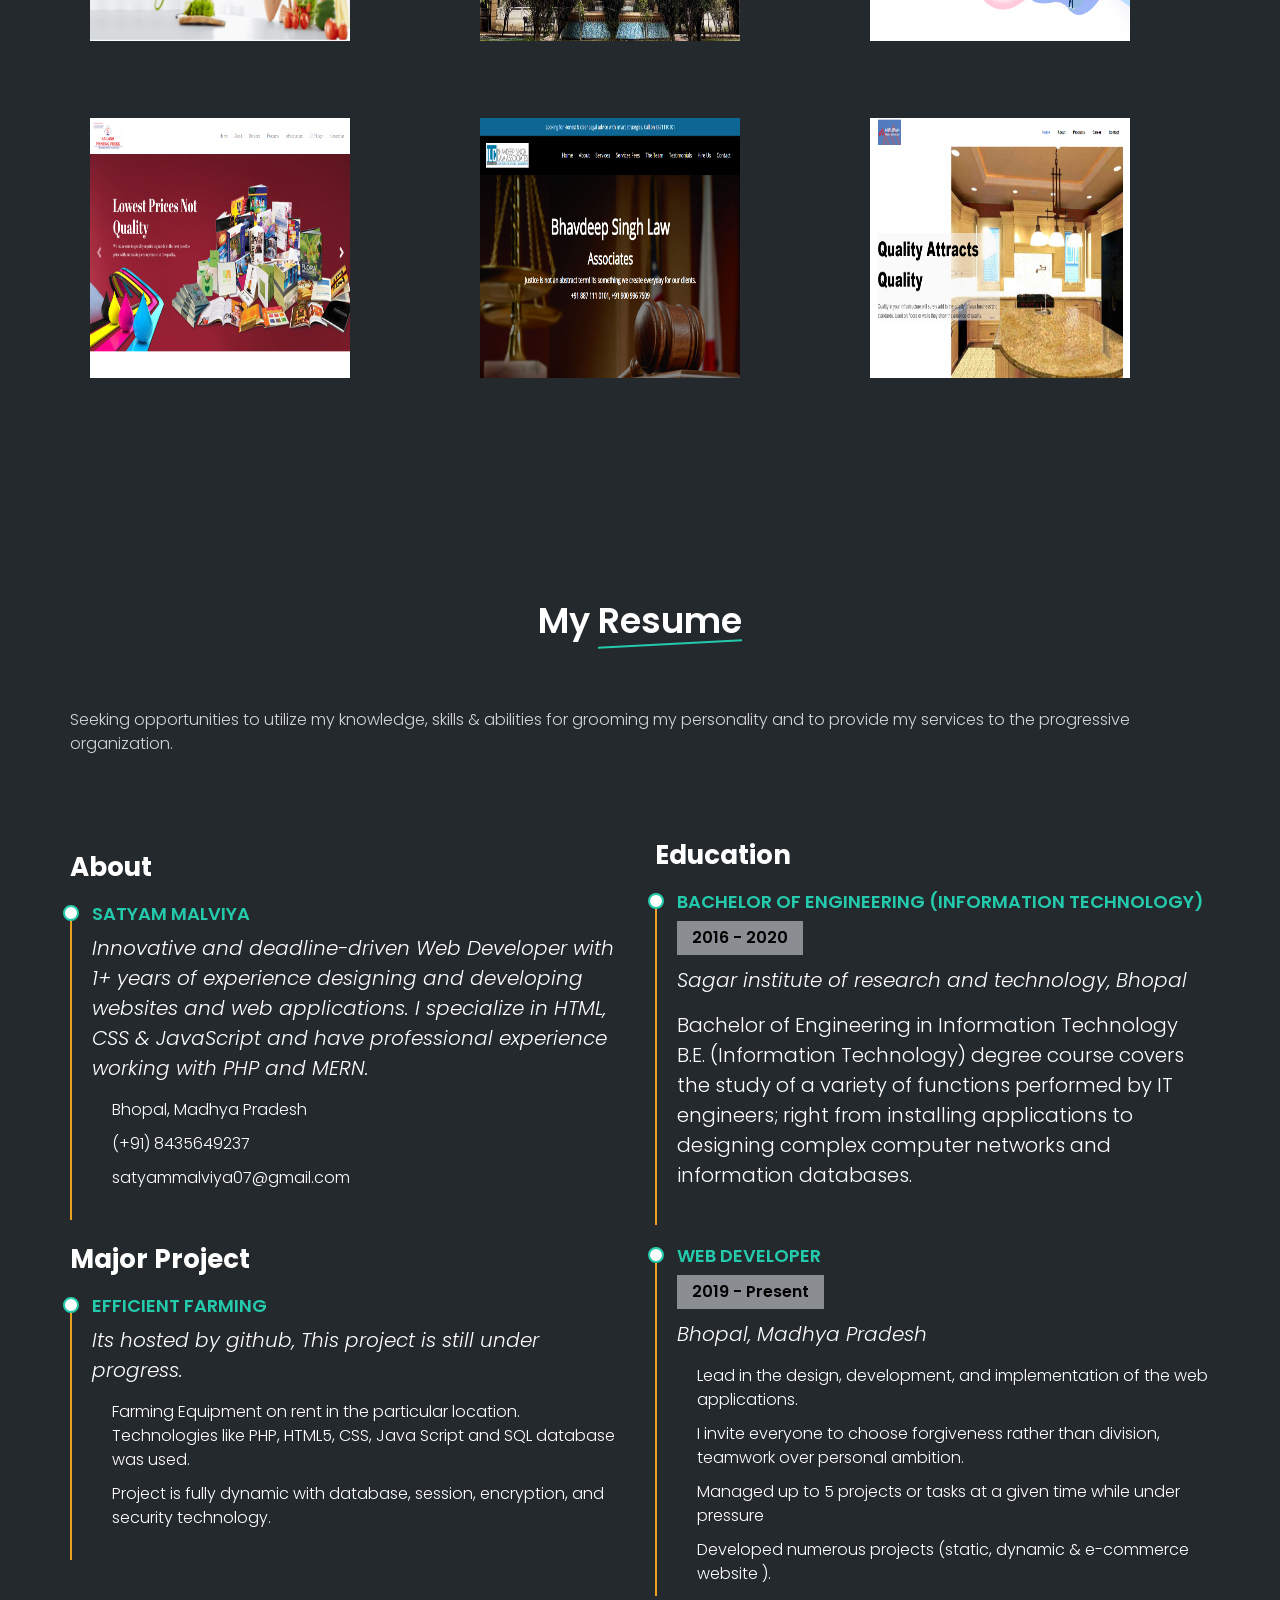
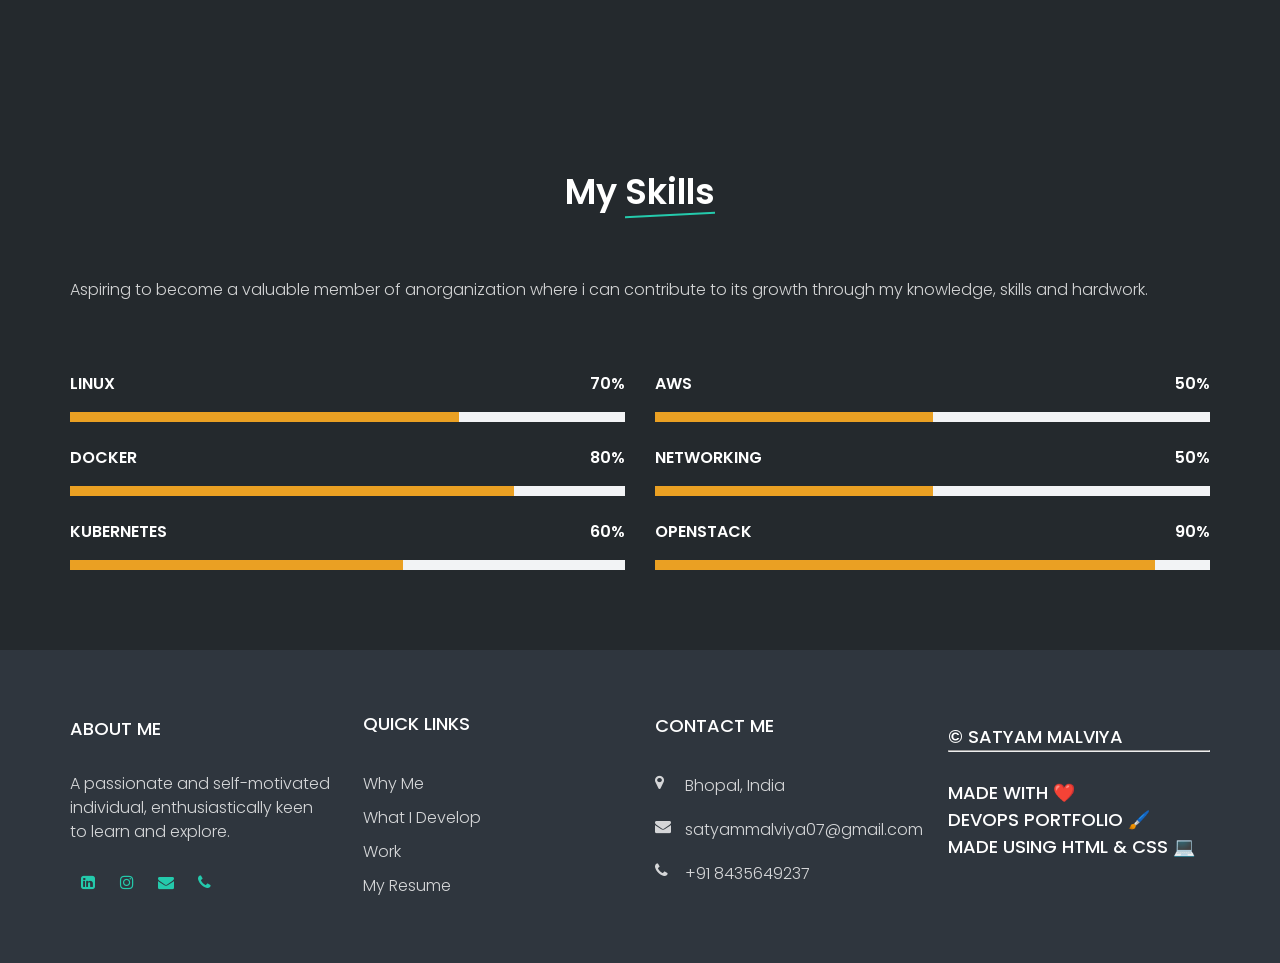
==== commit 3d34956a: "Update index.html" ====
--- a/index.html
+++ b/index.html
@@ -125,7 +125,7 @@
 				<div class="course-item">
 
 					<div class="course-img">
-						<img src="img/devops/docker.png" style="width: 300px; height: 200px padding:0px;">
+						<img src="img/devops/docker.jpg" style="width: 300px; height: 200px padding:0px;">
 					</div>
 					<div class="course-info">
 						<h3>Static Website Development</h3>
@@ -137,7 +137,7 @@
 				<div class="course-item">
 
 					<div class="course-img">
-						<img src="img/devops/k8s.png" style="width: 300px; height: 300px; padding: 0px;">
+						<img src="img/devops/k8s.jpg" style="width: 300px; height: 300px; padding: 0px;">
 					</div>
 					<div class="course-info">
 						<h3>Dynamic Website Development</h3>
@@ -184,7 +184,7 @@
 			</div>
 			<div class="row">
 				<div class="fun-facts-img">
-					<img src="img/devops/devops.png">
+					<img src="img/devops/images.png">
 				</div>
 				<div class="fun-facts-items">
 					<div class="row">
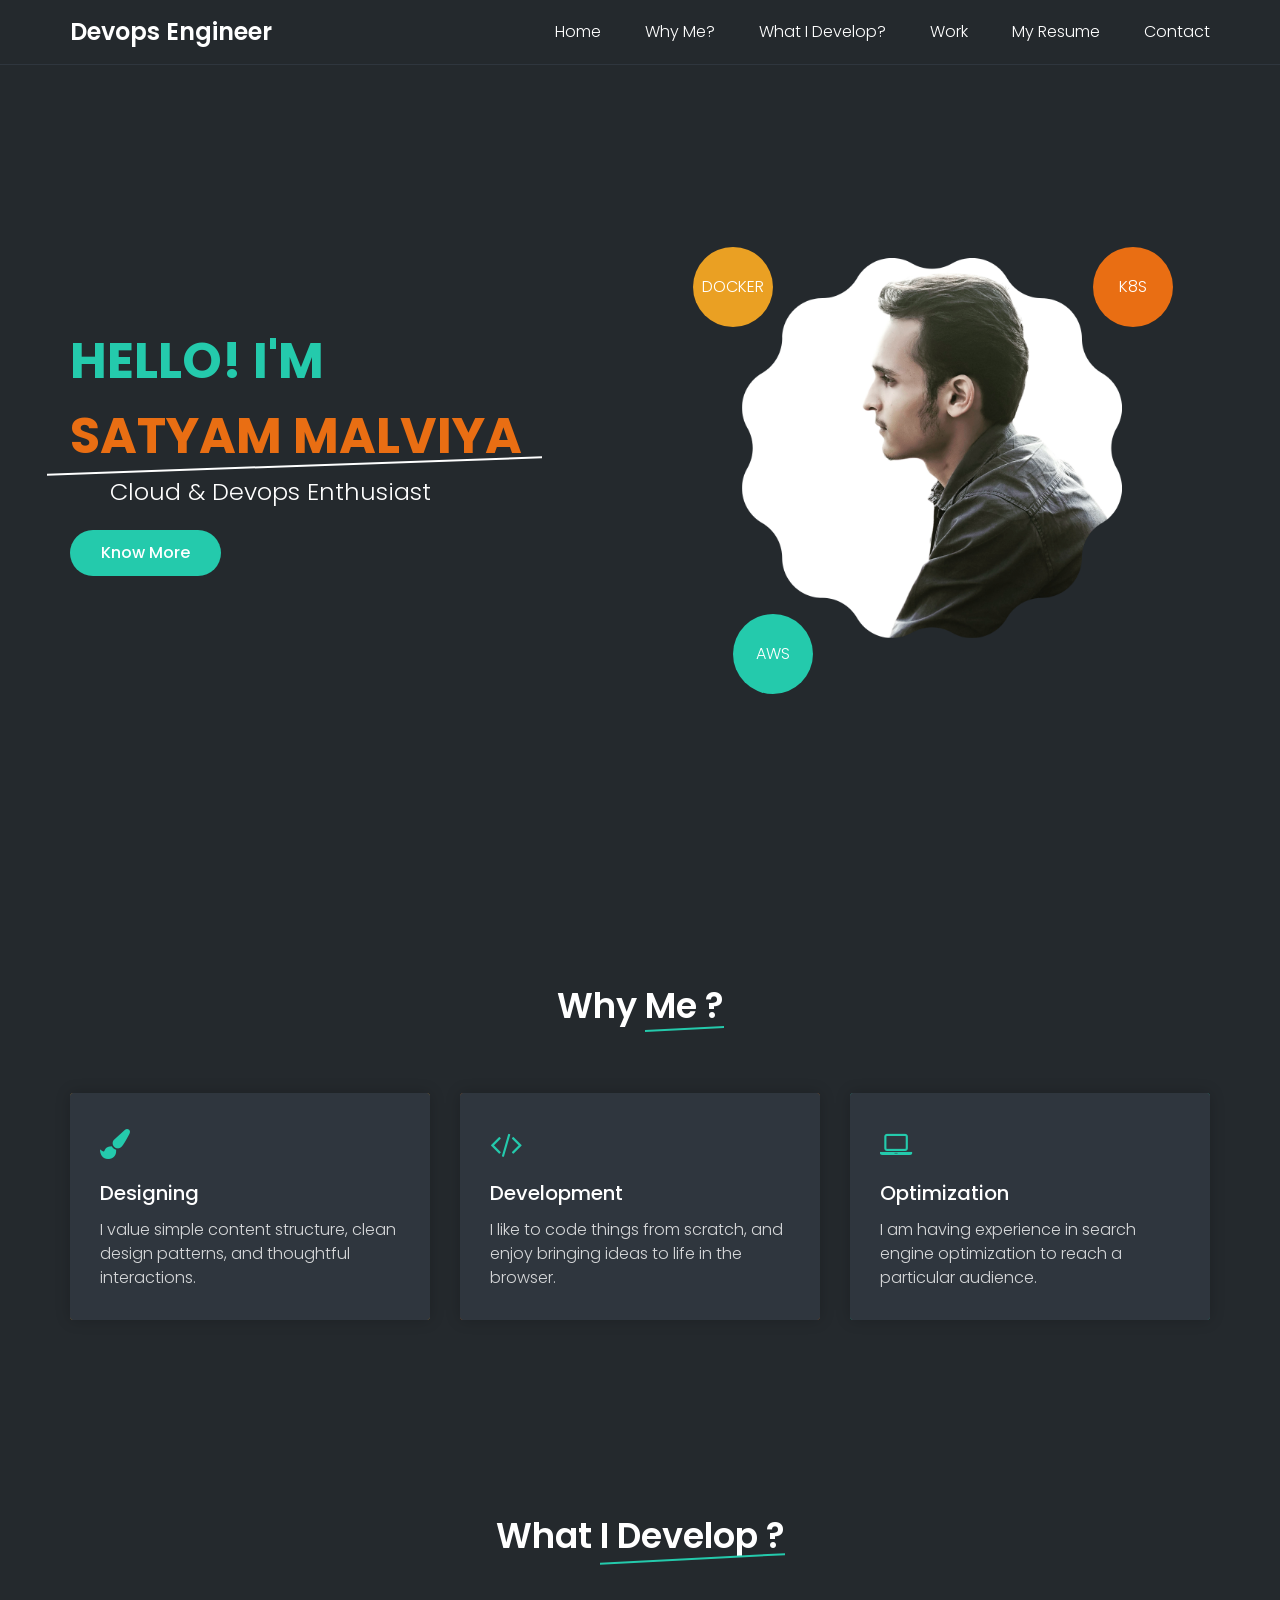
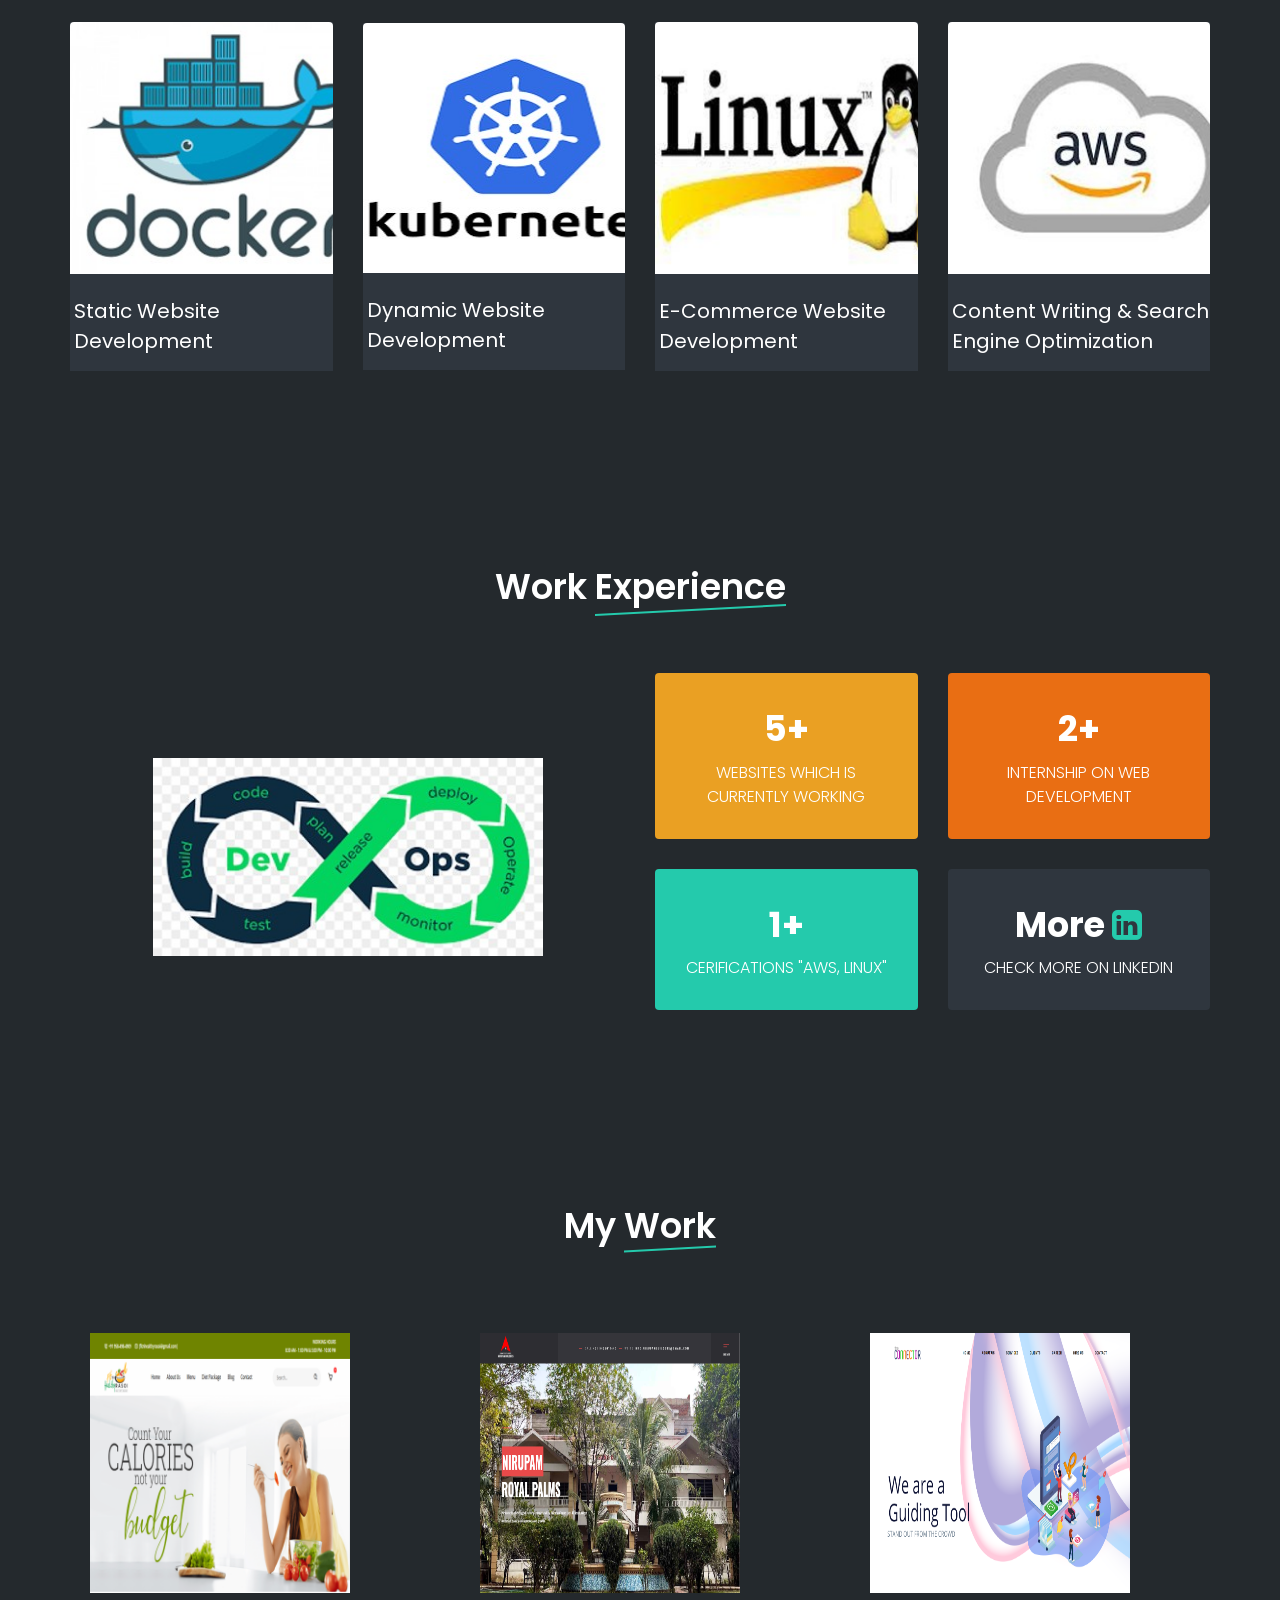
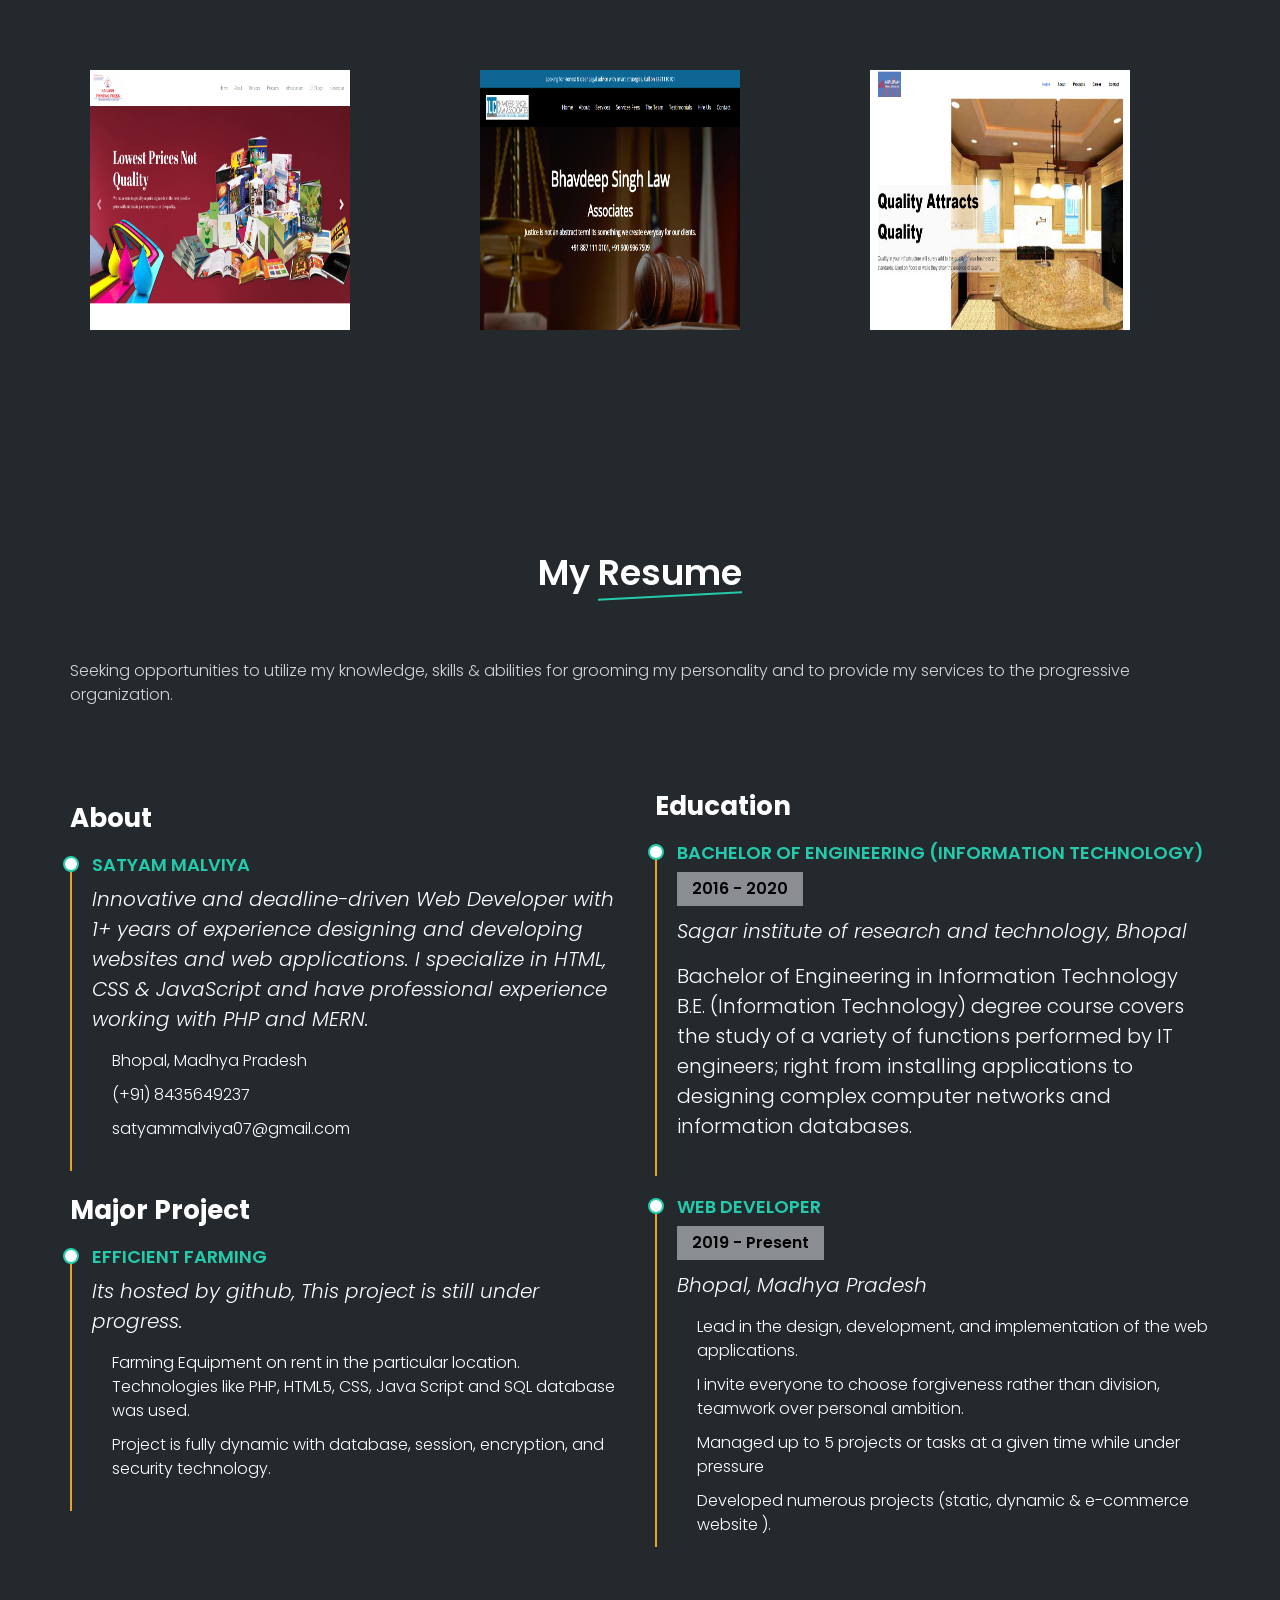
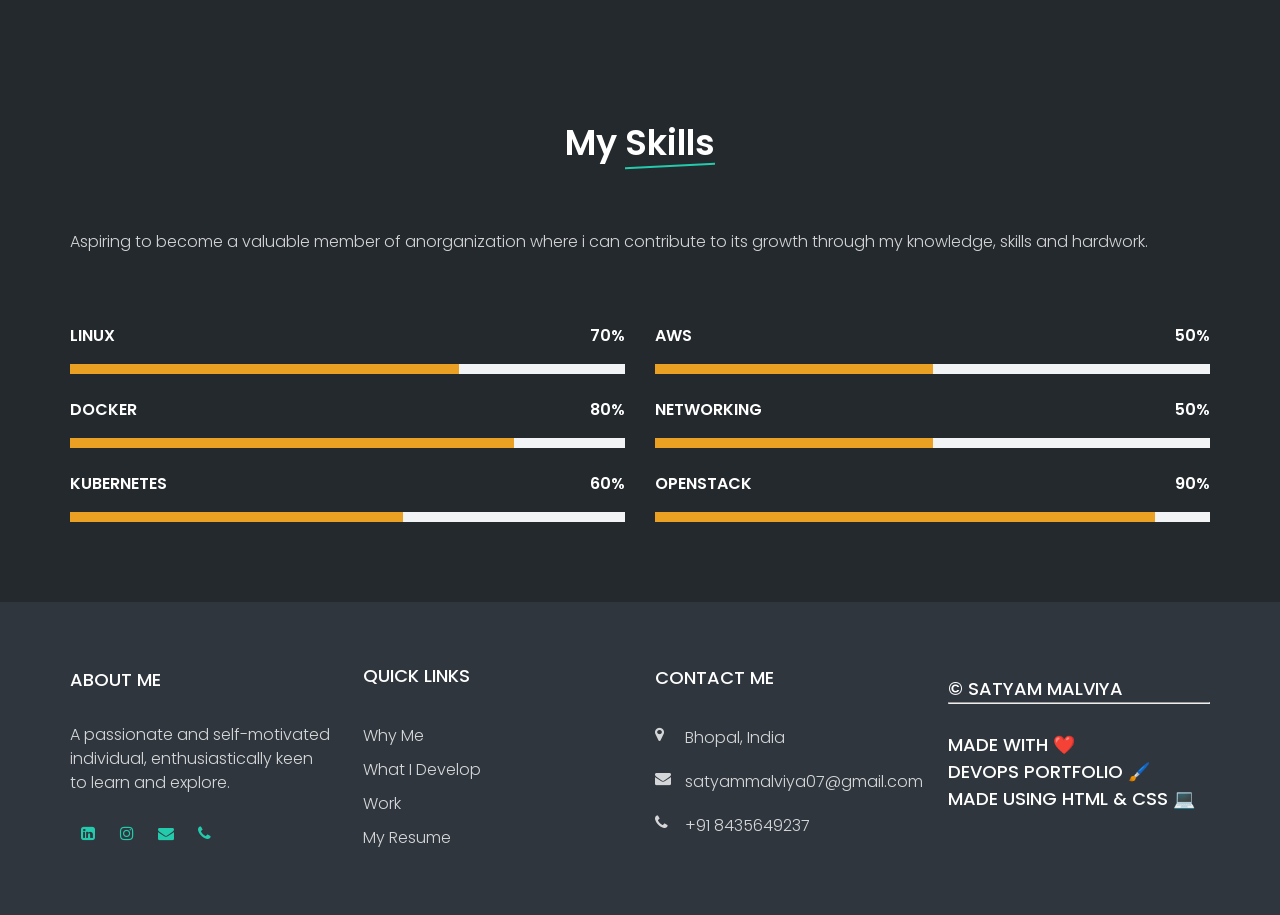
==== commit 6921702c: "Update index.html" ====
--- a/index.html
+++ b/index.html
@@ -125,7 +125,7 @@
 				<div class="course-item">
 
 					<div class="course-img">
-						<img src="img/devops/docker.jpg" style="width: 300px; height: 200px padding:0px;">
+						<img src="img/devops/docker.jpg" style="width: 305px; height: 250px padding:0px;">
 					</div>
 					<div class="course-info">
 						<h3>Static Website Development</h3>
@@ -137,7 +137,7 @@
 				<div class="course-item">
 
 					<div class="course-img">
-						<img src="img/devops/k8s.jpg" style="width: 300px; height: 300px; padding: 0px;">
+						<img src="img/devops/k8s.jpg" style="width: 305px; height: 250px; padding: 0px;">
 					</div>
 					<div class="course-info">
 						<h3>Dynamic Website Development</h3>
@@ -148,7 +148,7 @@
 				<div class="course-item">
 
 					<div class="course-img">
-						<img src="img/devops/linux.jpg" style="width: 300px; height: 200px padding: 0px;">
+						<img src="img/devops/linux.jpg" style="width: 305px; height: 250px padding: 0px;">
 					</div>
 					<div class="course-info">
 						<h3>E-Commerce Website Development</h3>
@@ -160,7 +160,7 @@
 				<div class="course-item">
 
 					<div class="course-img">
-						<img src="img/devops/aws.jpg" style="width: 300px; height: 200px padding: 0px;">
+						<img src="img/devops/aws.jpg" style="width: 305px; height: 250px padding: 0px;">
 					</div>
 					<div class="course-info">
 						<h3>Content Writing & Search Engine Optimization</h3>
@@ -184,7 +184,7 @@
 			</div>
 			<div class="row">
 				<div class="fun-facts-img">
-					<img src="img/devops/images.png">
+					<img src="img/devops/images.jpg">
 				</div>
 				<div class="fun-facts-items">
 					<div class="row">
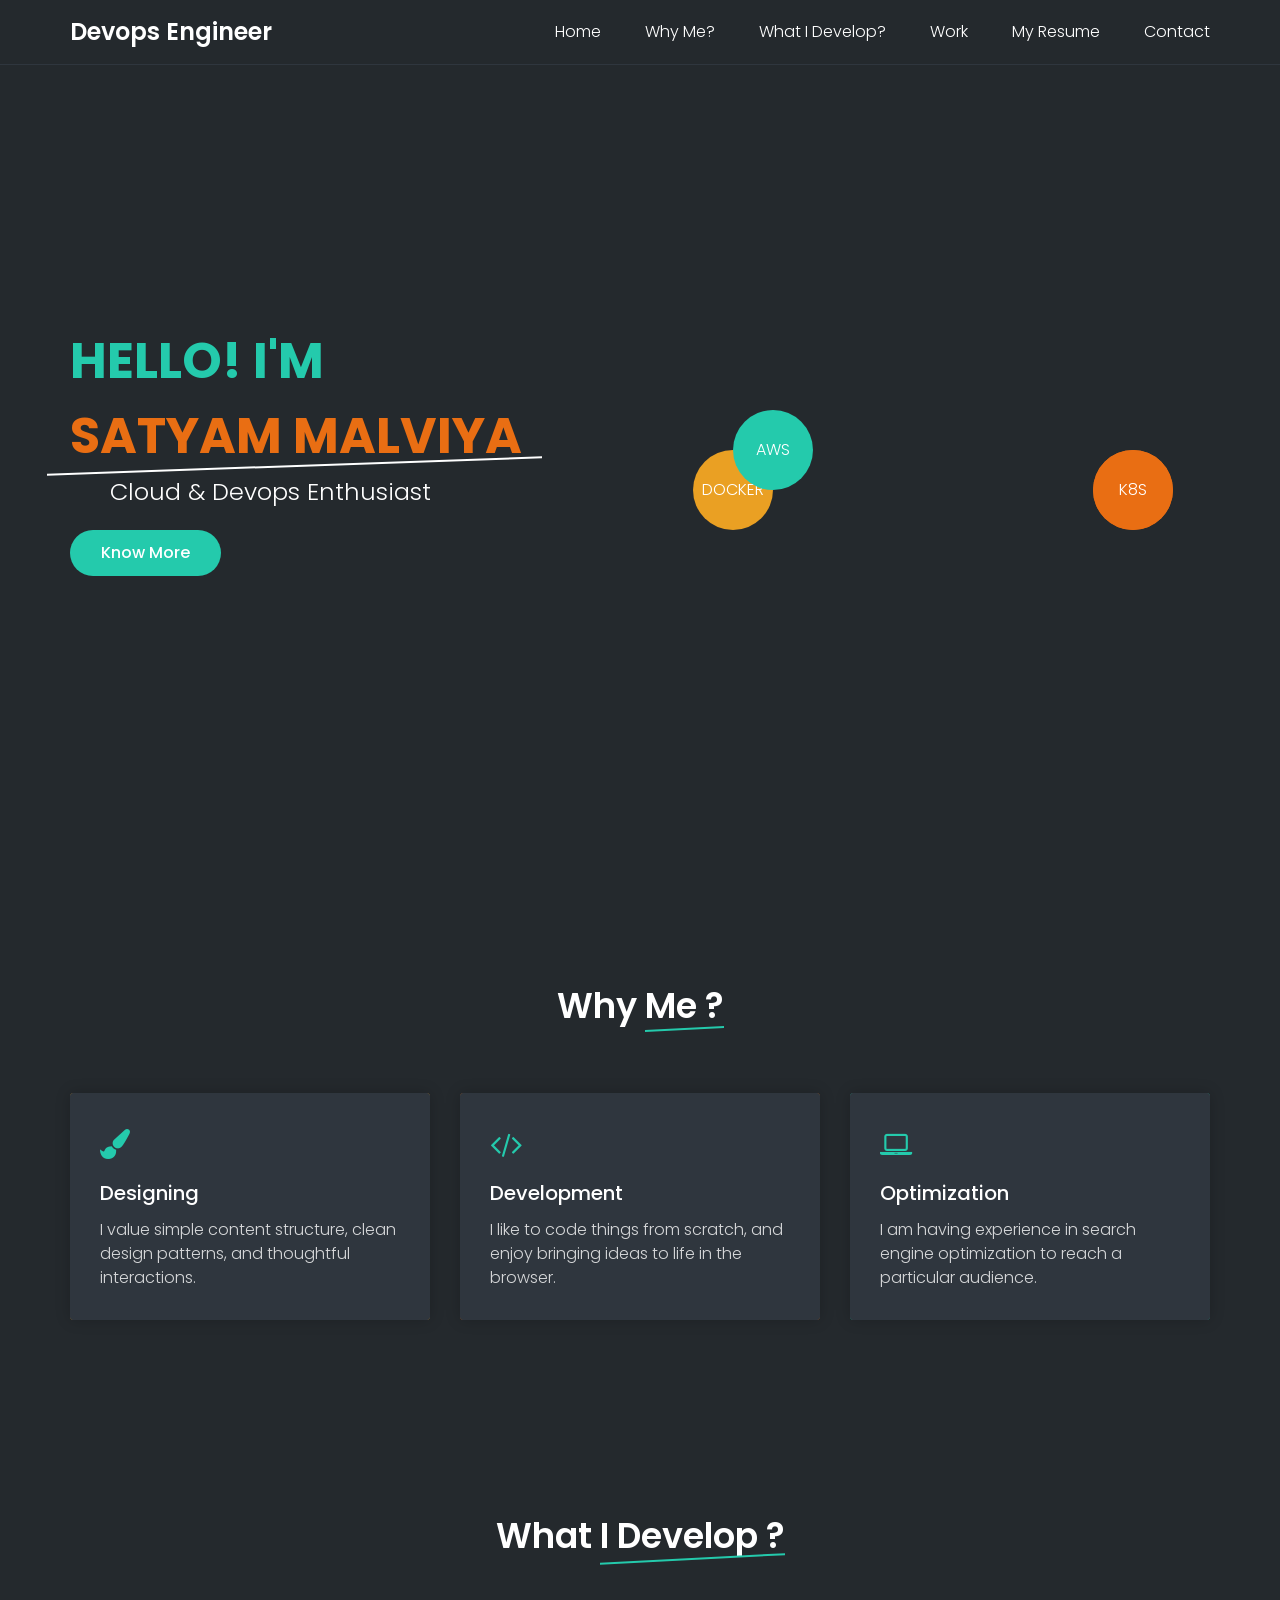
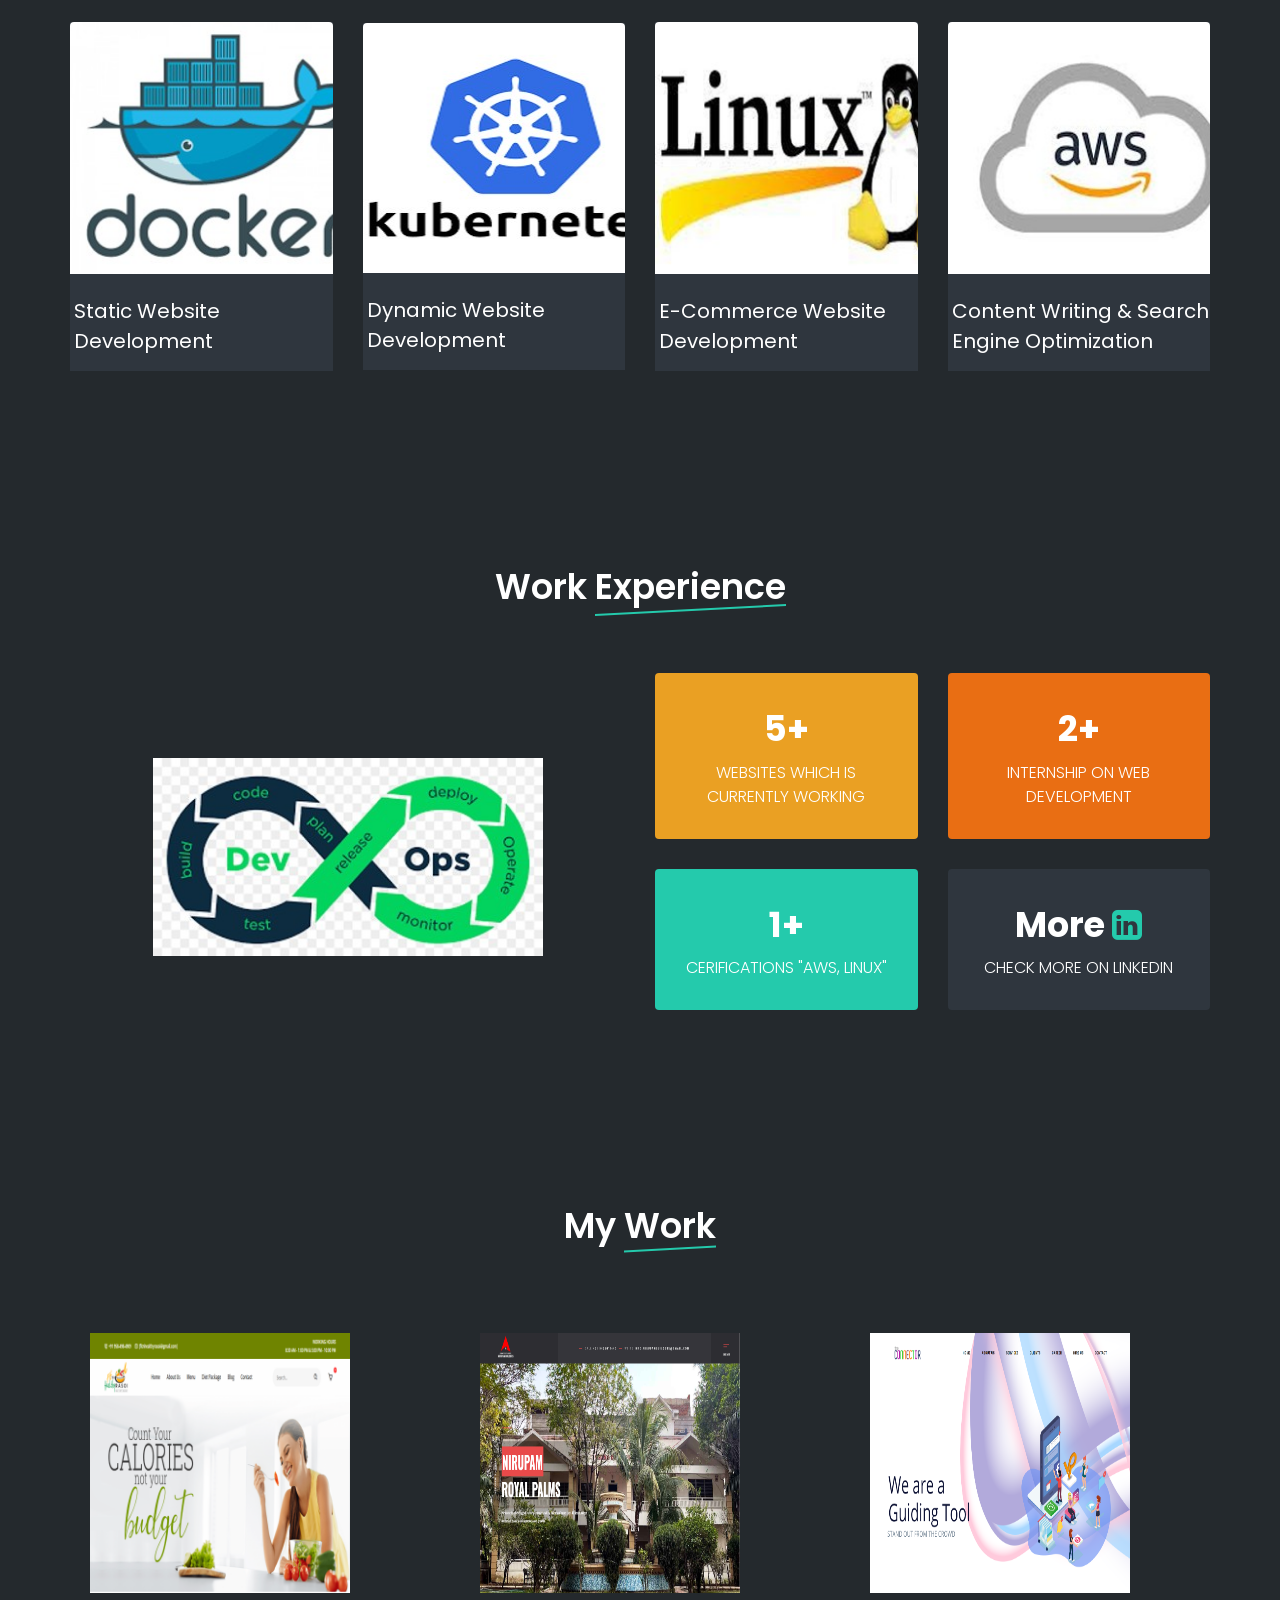
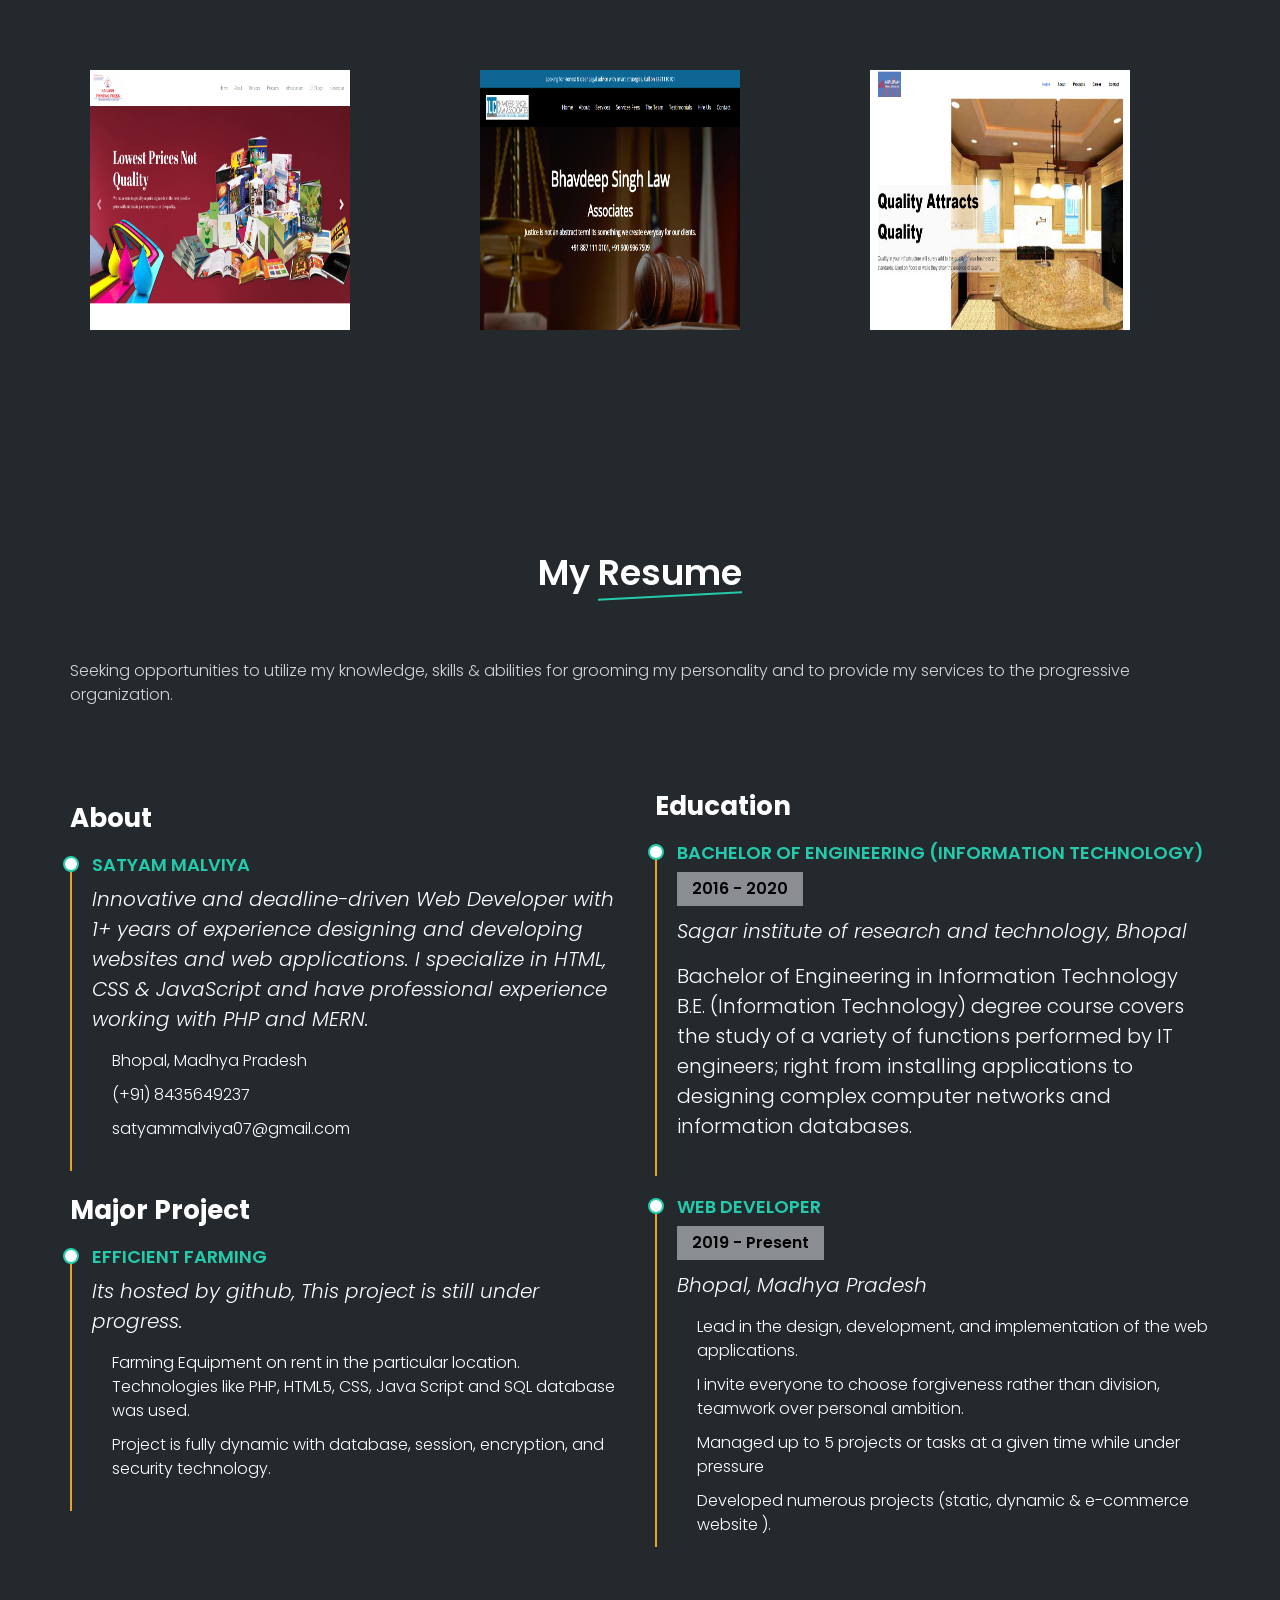
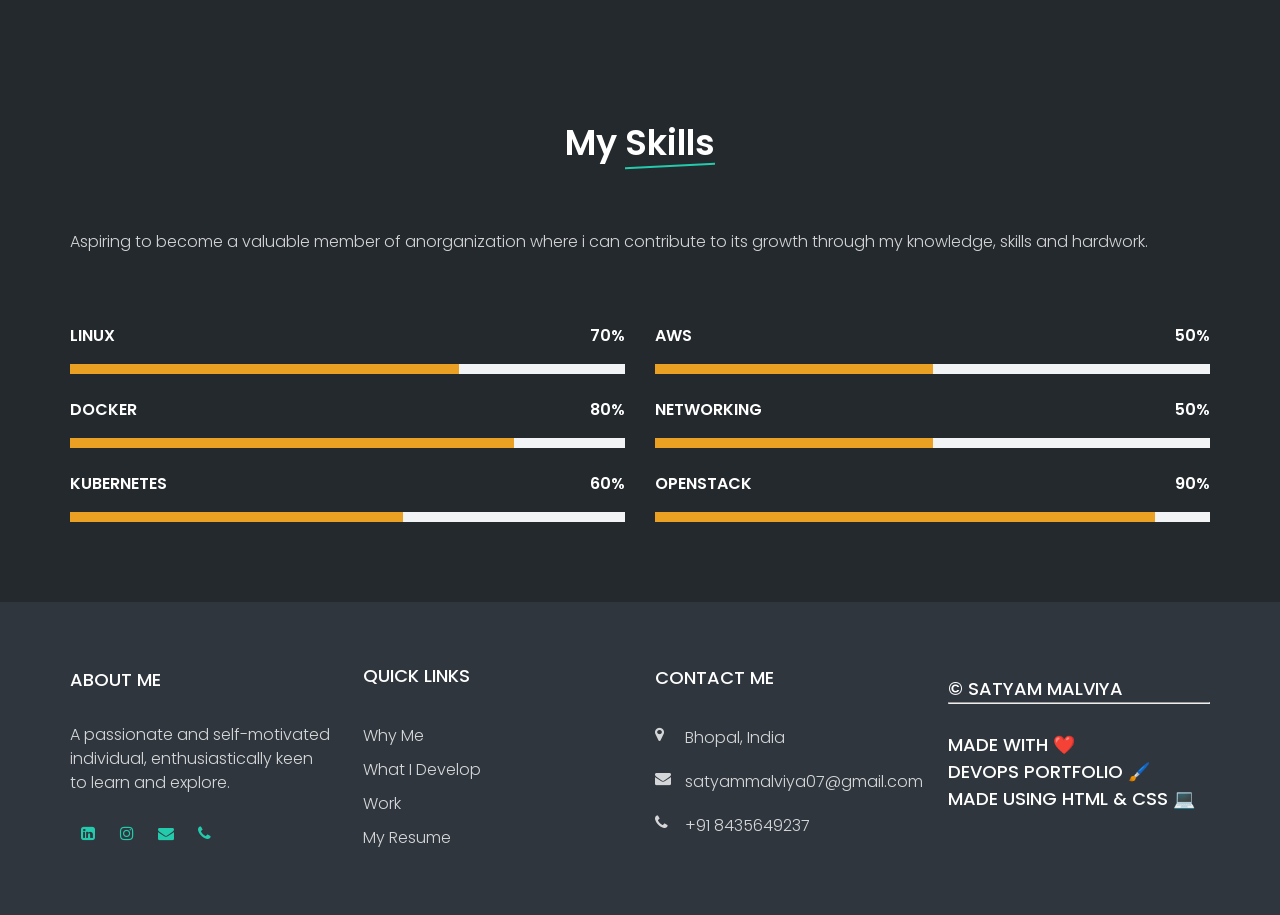
==== commit d9437625: "Update index.html" ====
--- a/index.html
+++ b/index.html
@@ -60,7 +60,8 @@
 							<div class="home-course-item"></div>
 							<div class="home-course-item">AWS</div>
 						</div>
-						<img src="img/satyam.png" alt="home-img">
+						<div class="home-course-item">Devops</div>
+						<!-- <img src="img/satyam.png" alt="home-img"> // -->
 					</div>
 				</div>
 			</div>
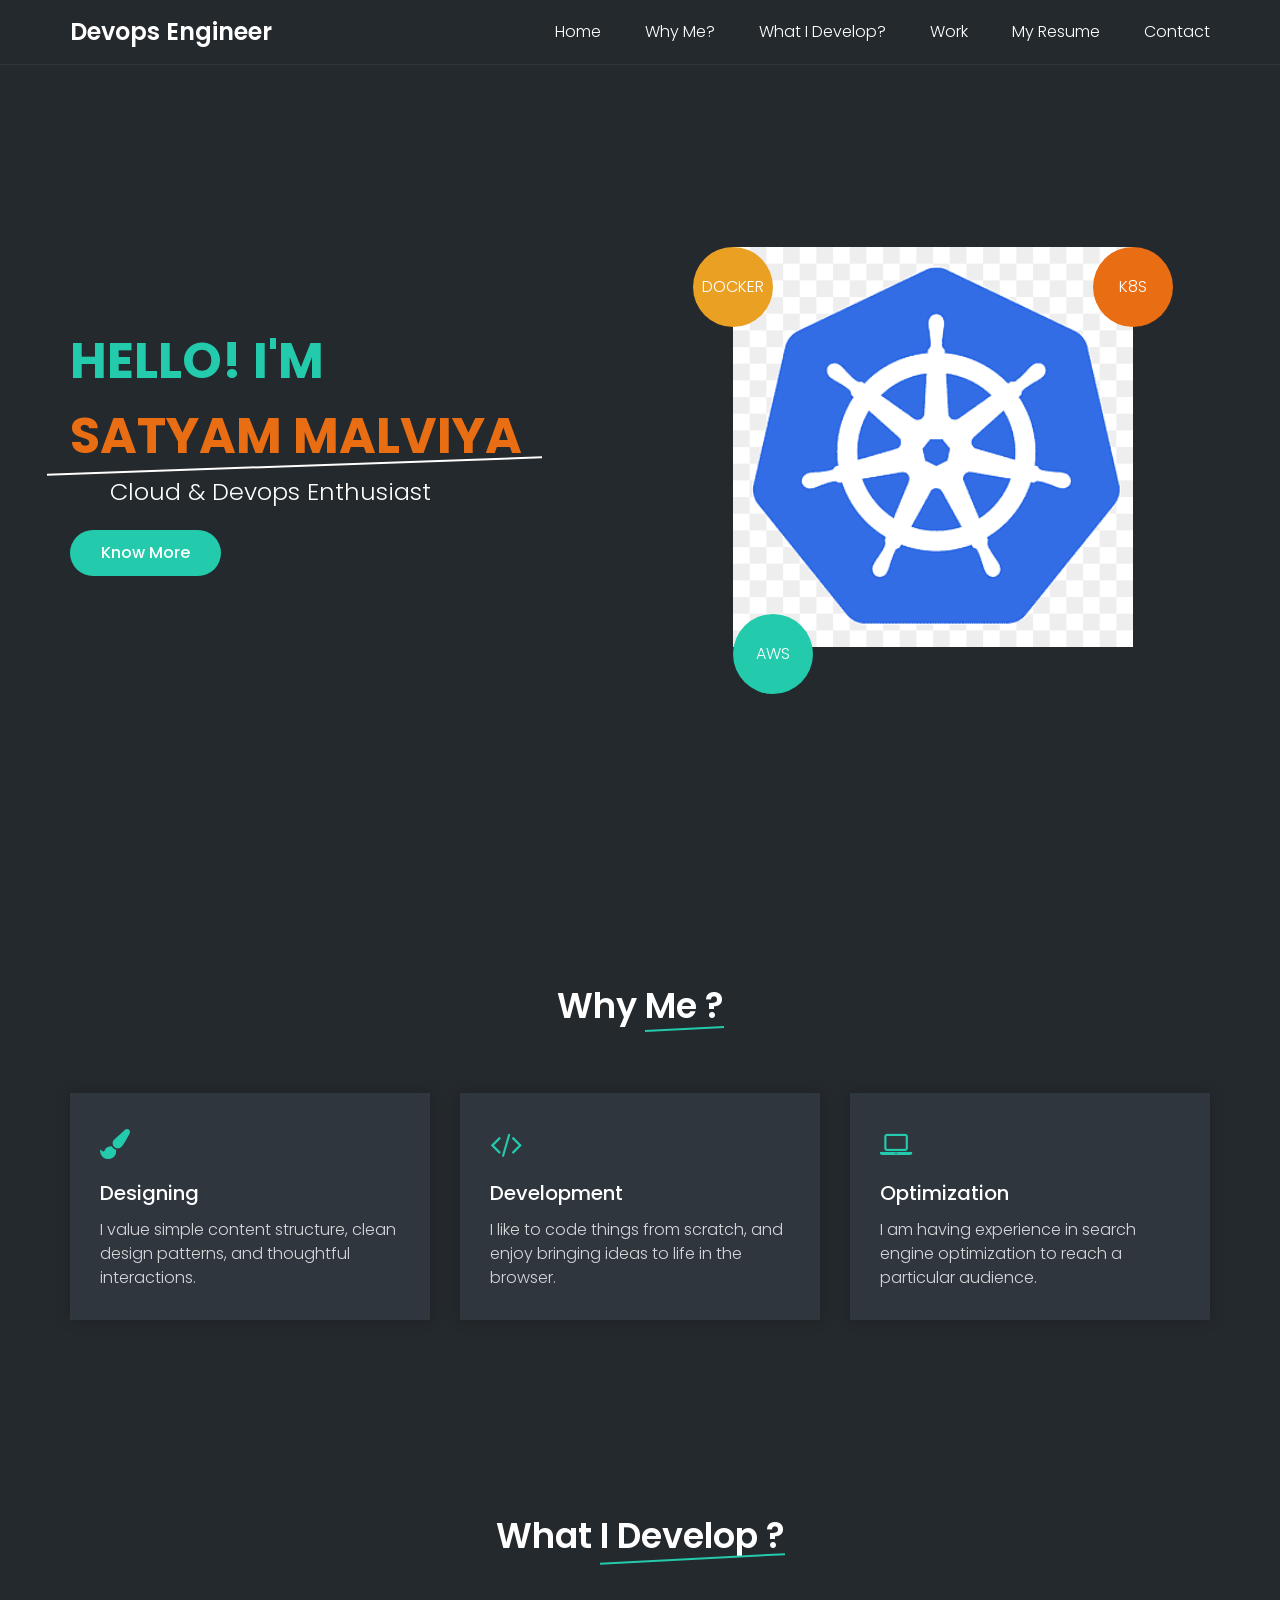
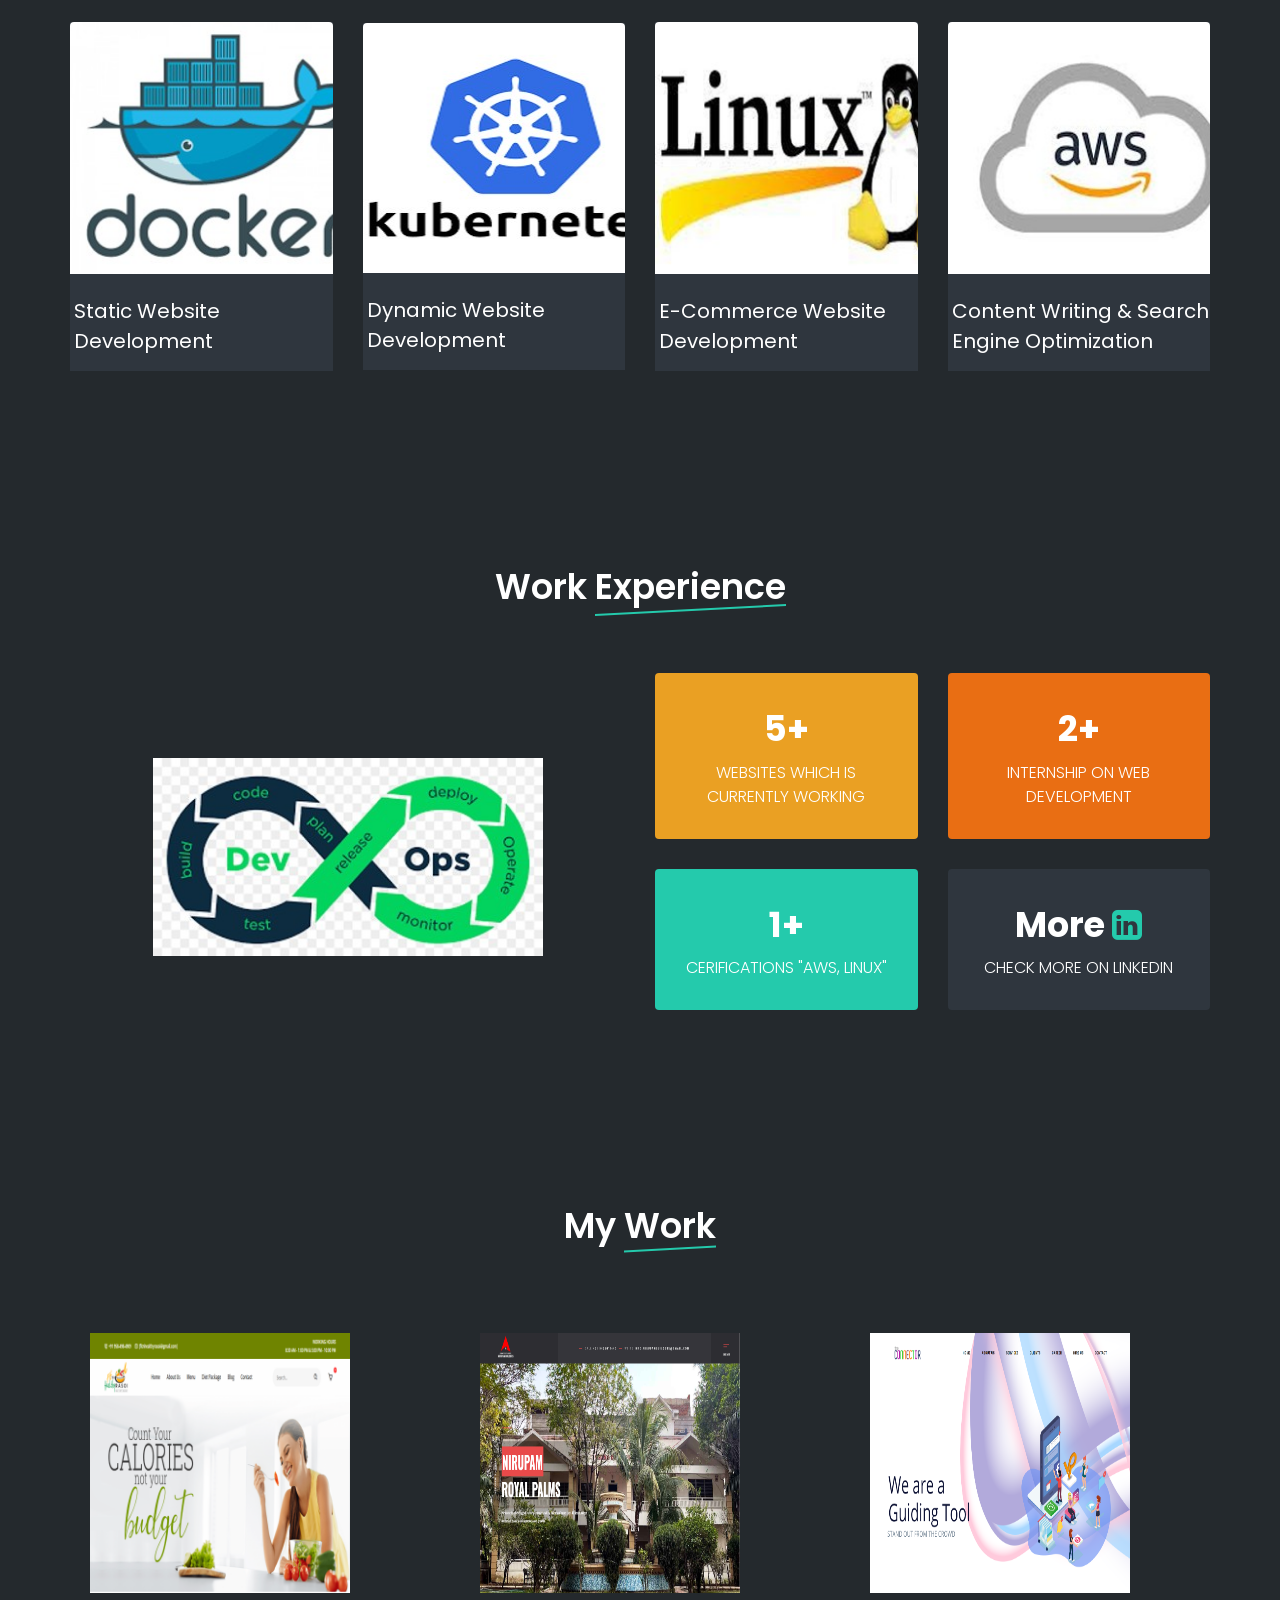
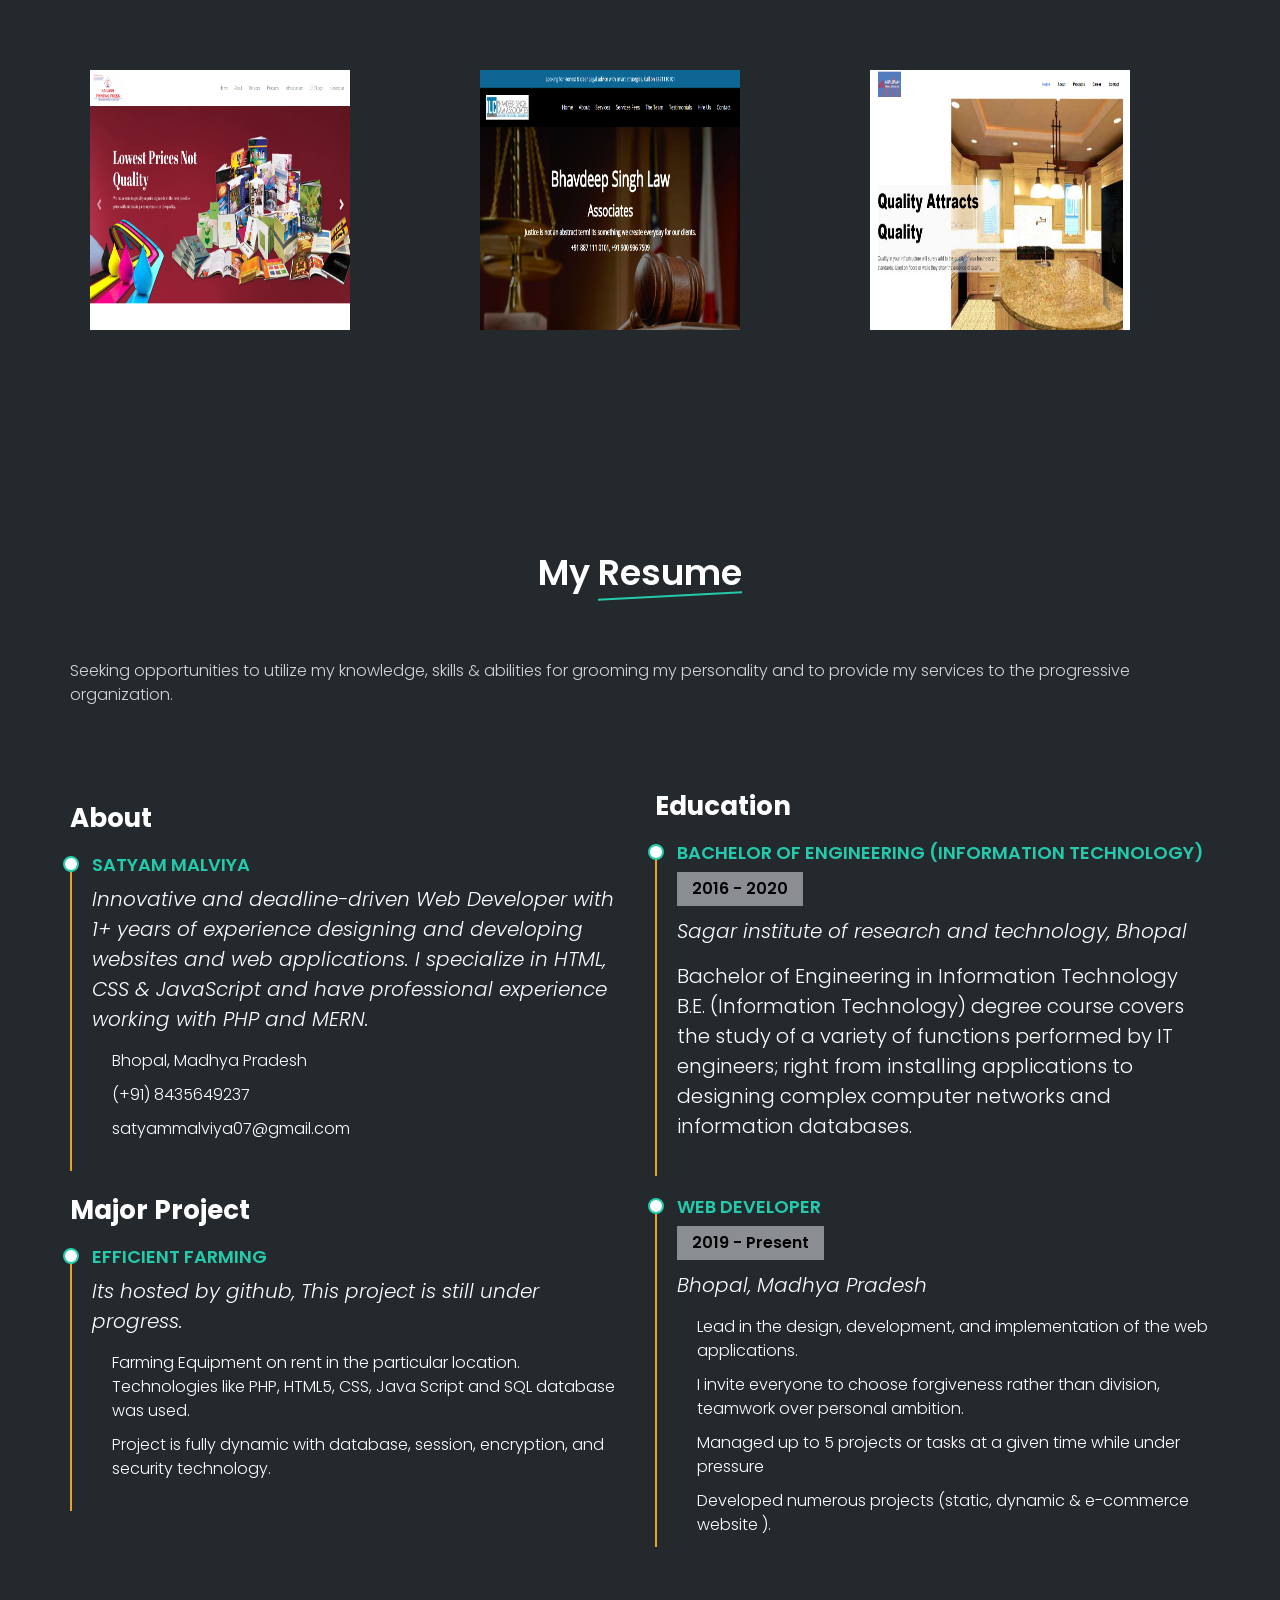
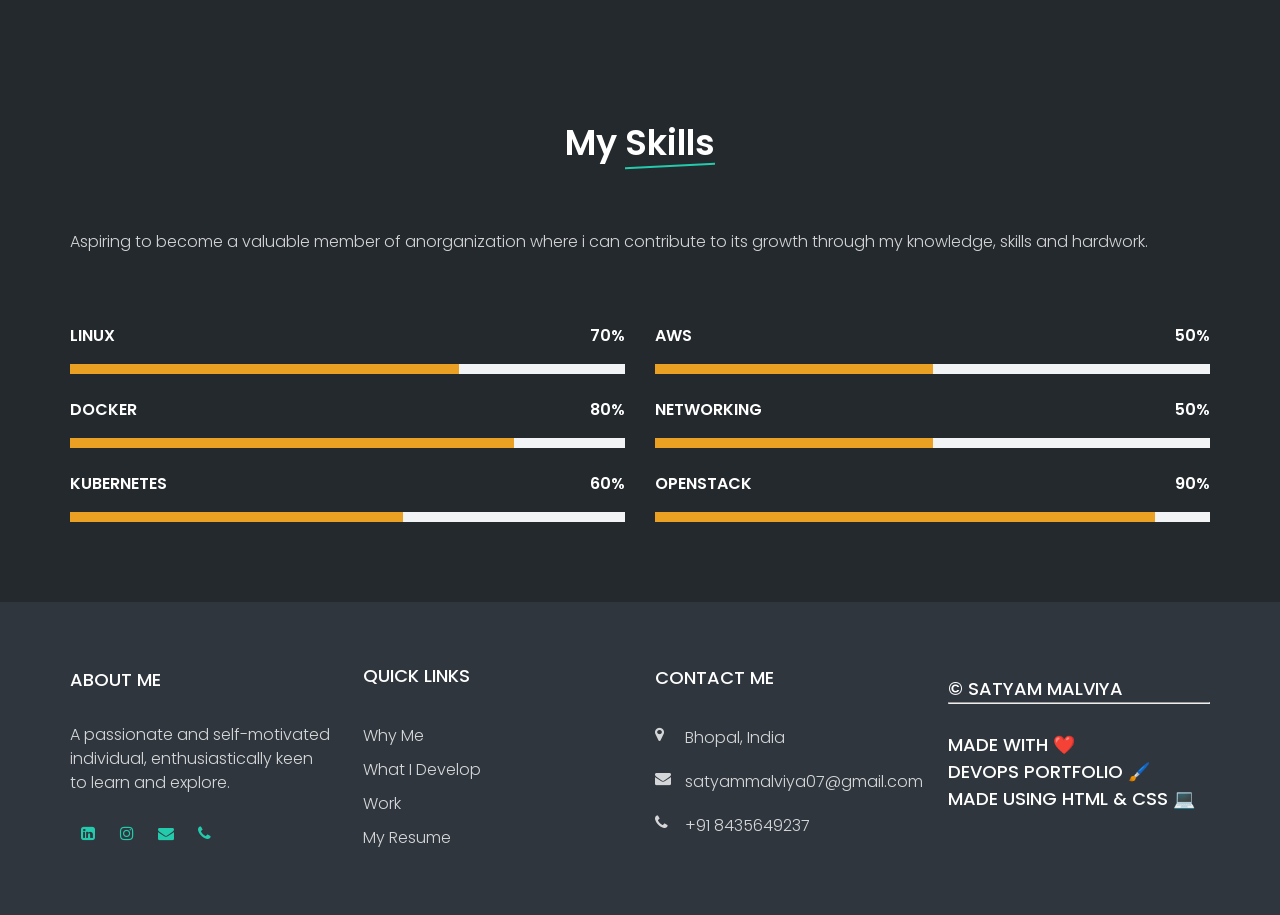
==== commit f559095d: "Update index.html" ====
--- a/index.html
+++ b/index.html
@@ -60,8 +60,7 @@
 							<div class="home-course-item"></div>
 							<div class="home-course-item">AWS</div>
 						</div>
-						<div class="home-course-item">Devops</div>
-						<!-- <img src="img/satyam.png" alt="home-img"> // -->
+						<img src="img/devops/thumbnail.png" alt="home-img">
 					</div>
 				</div>
 			</div>
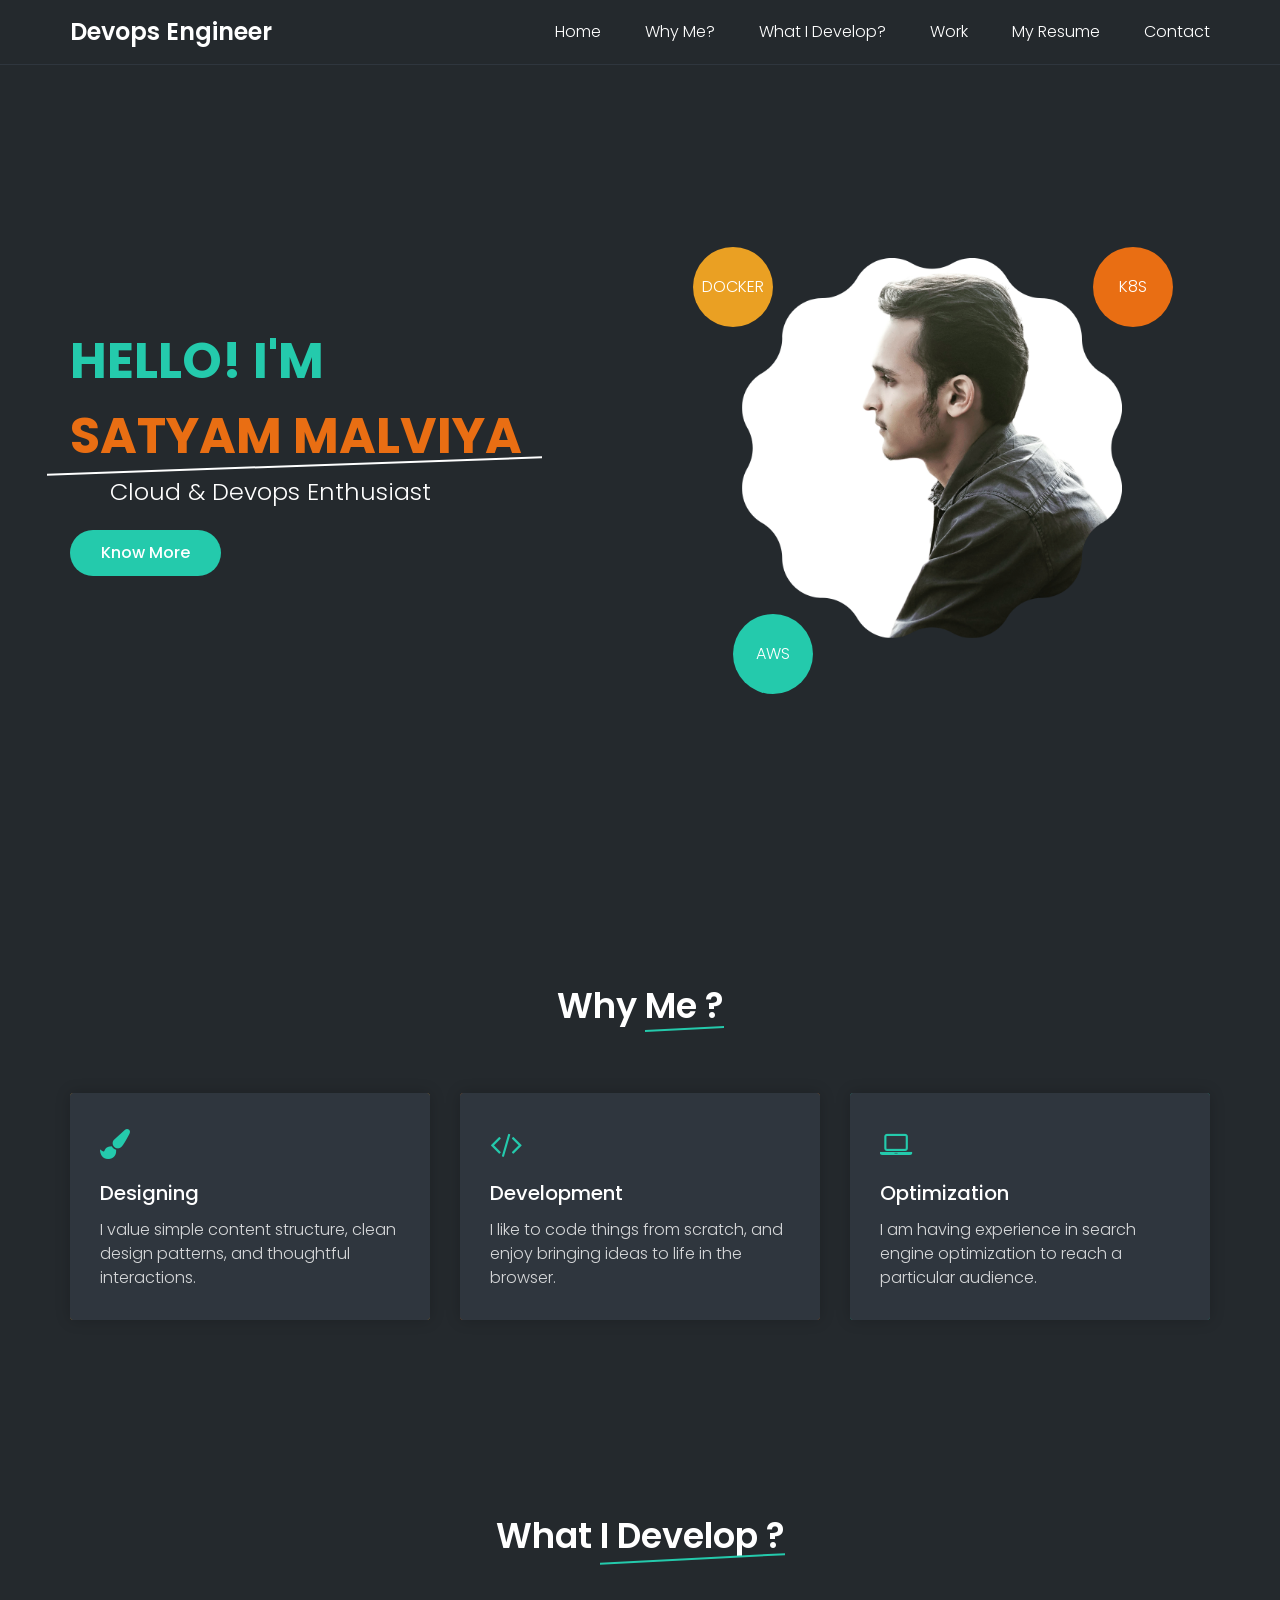
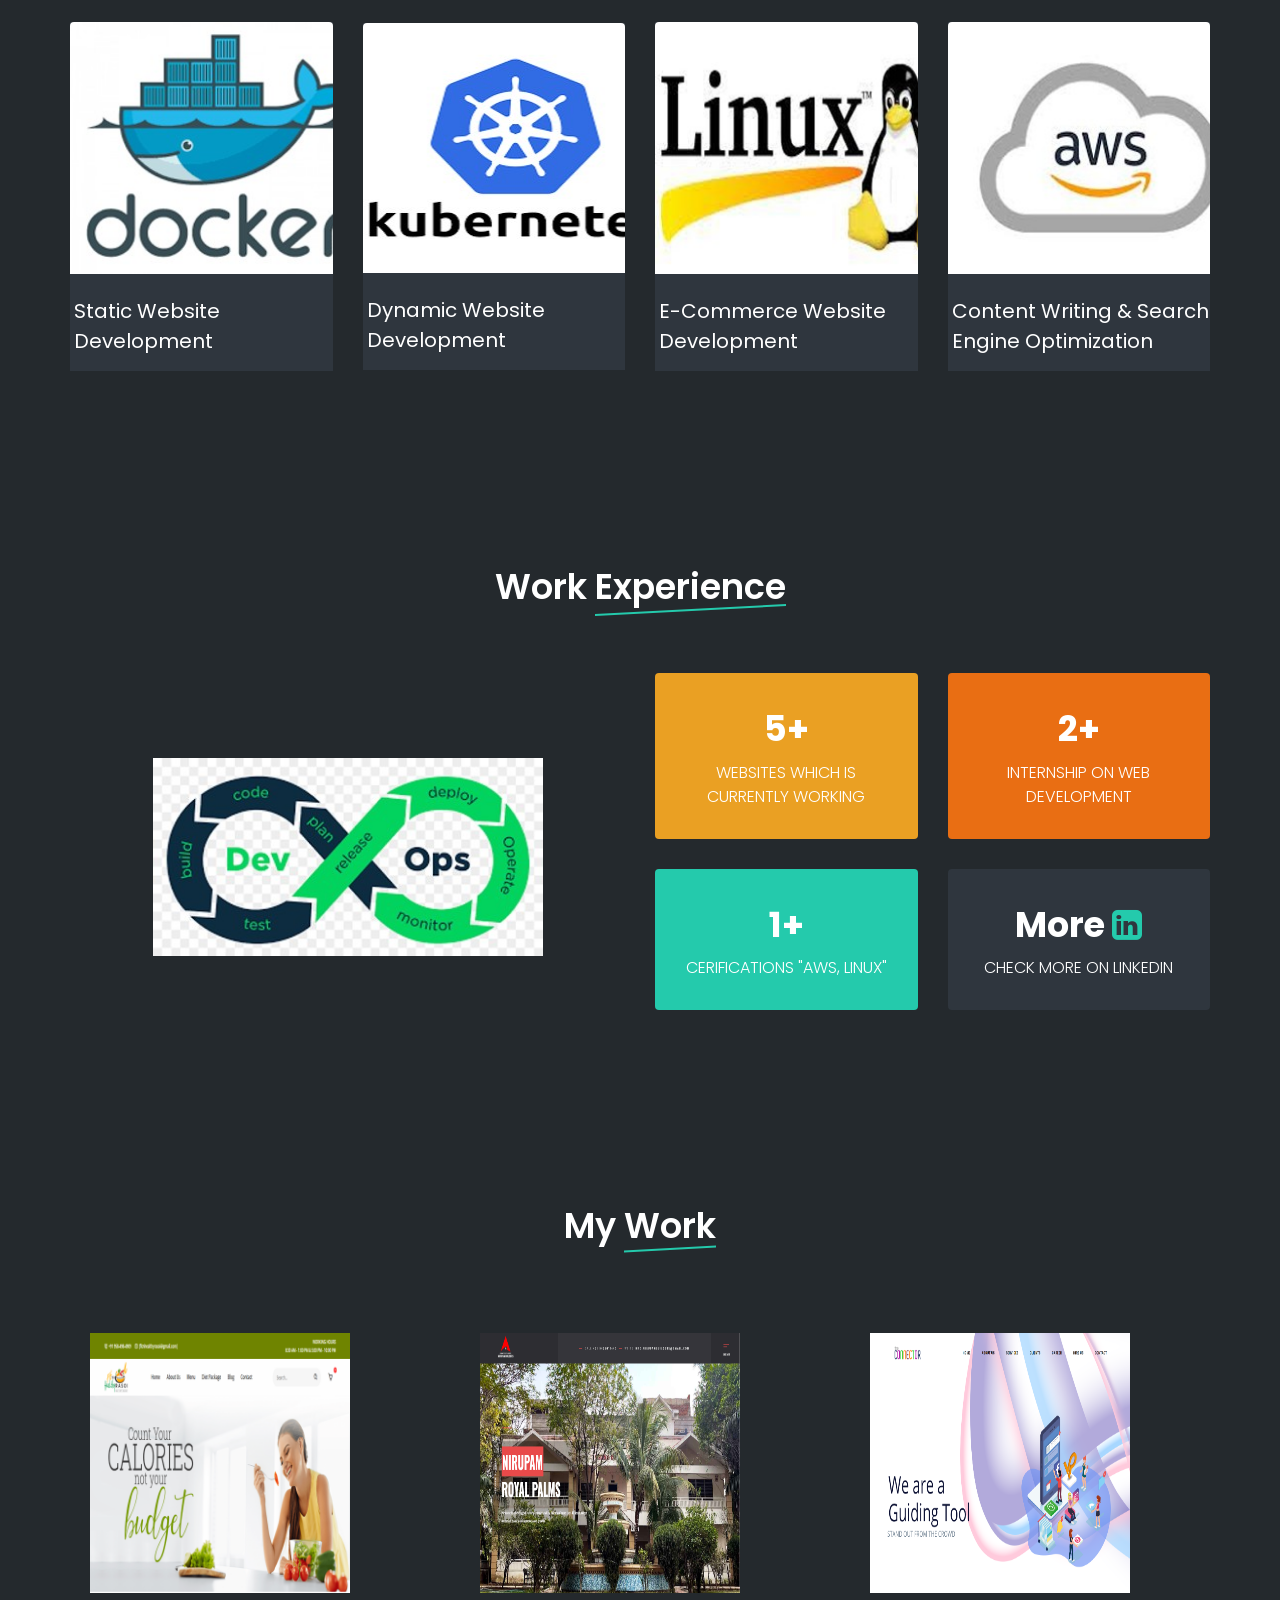
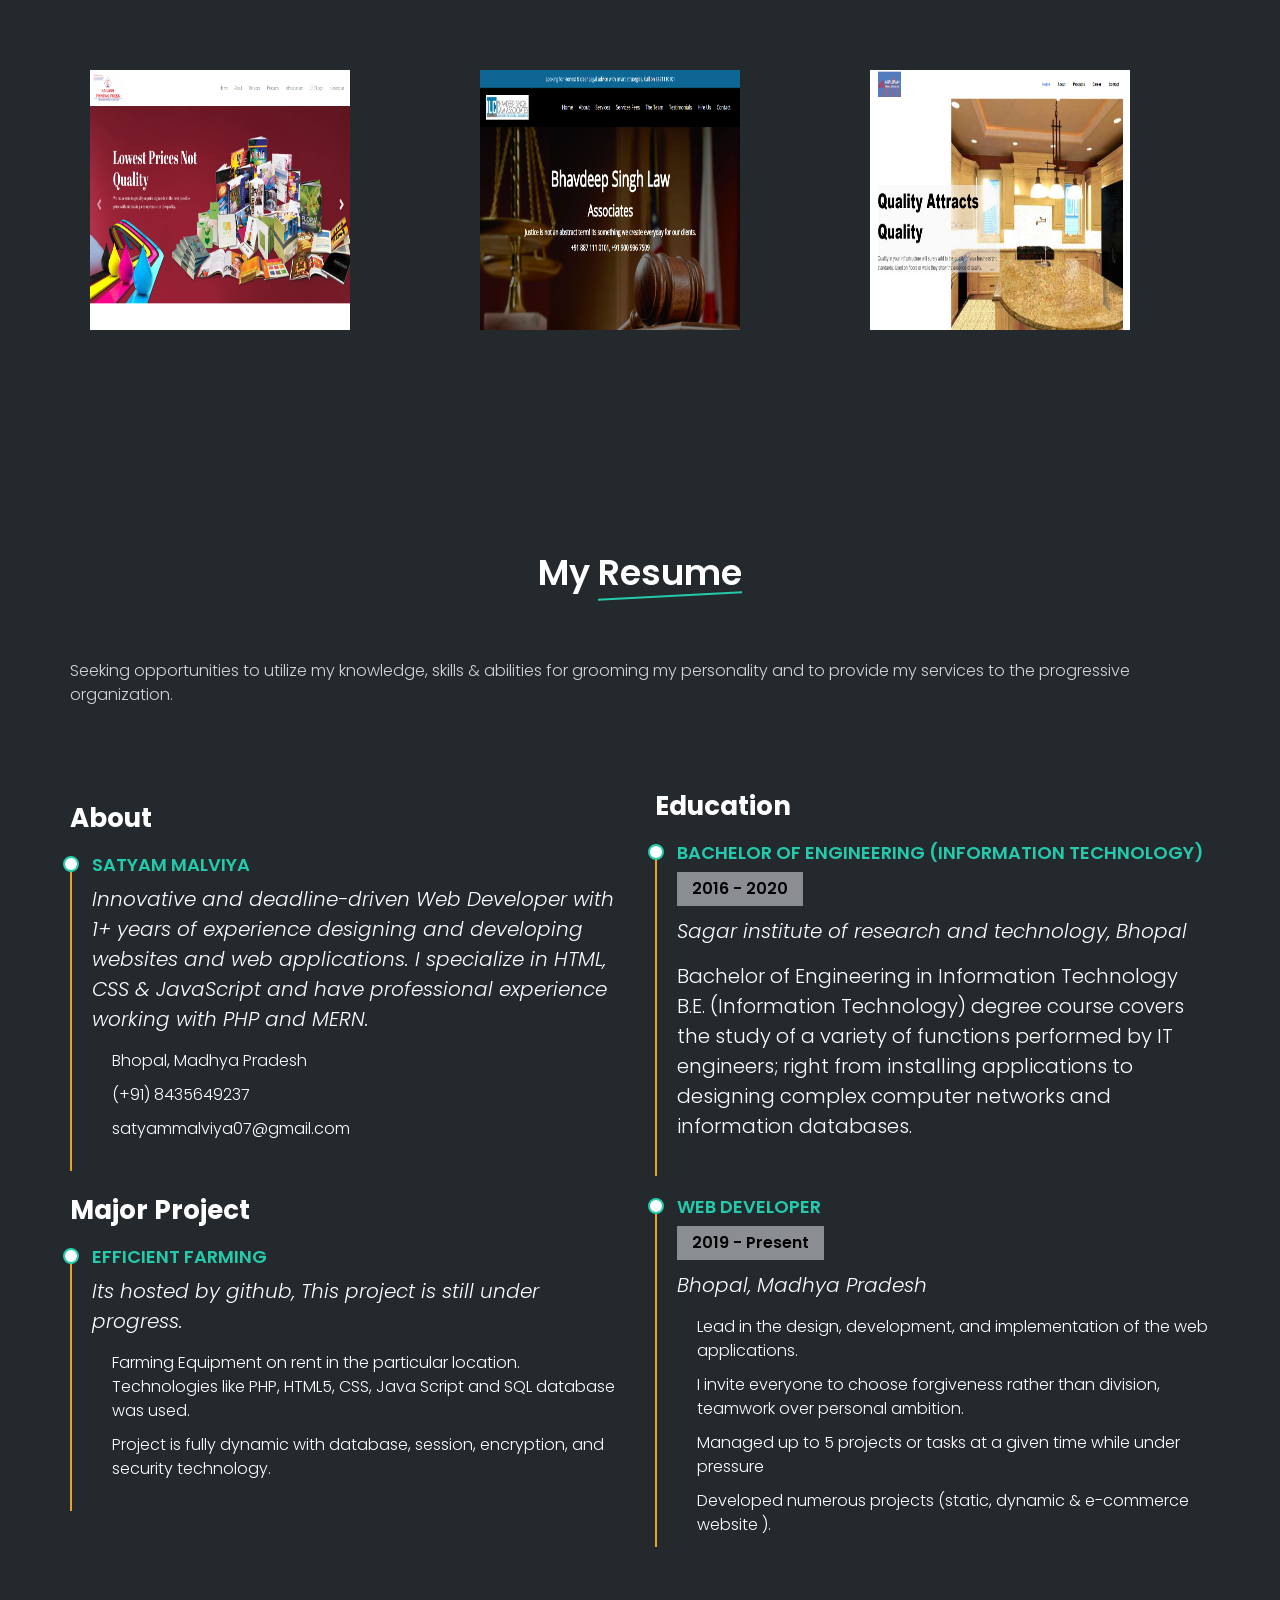
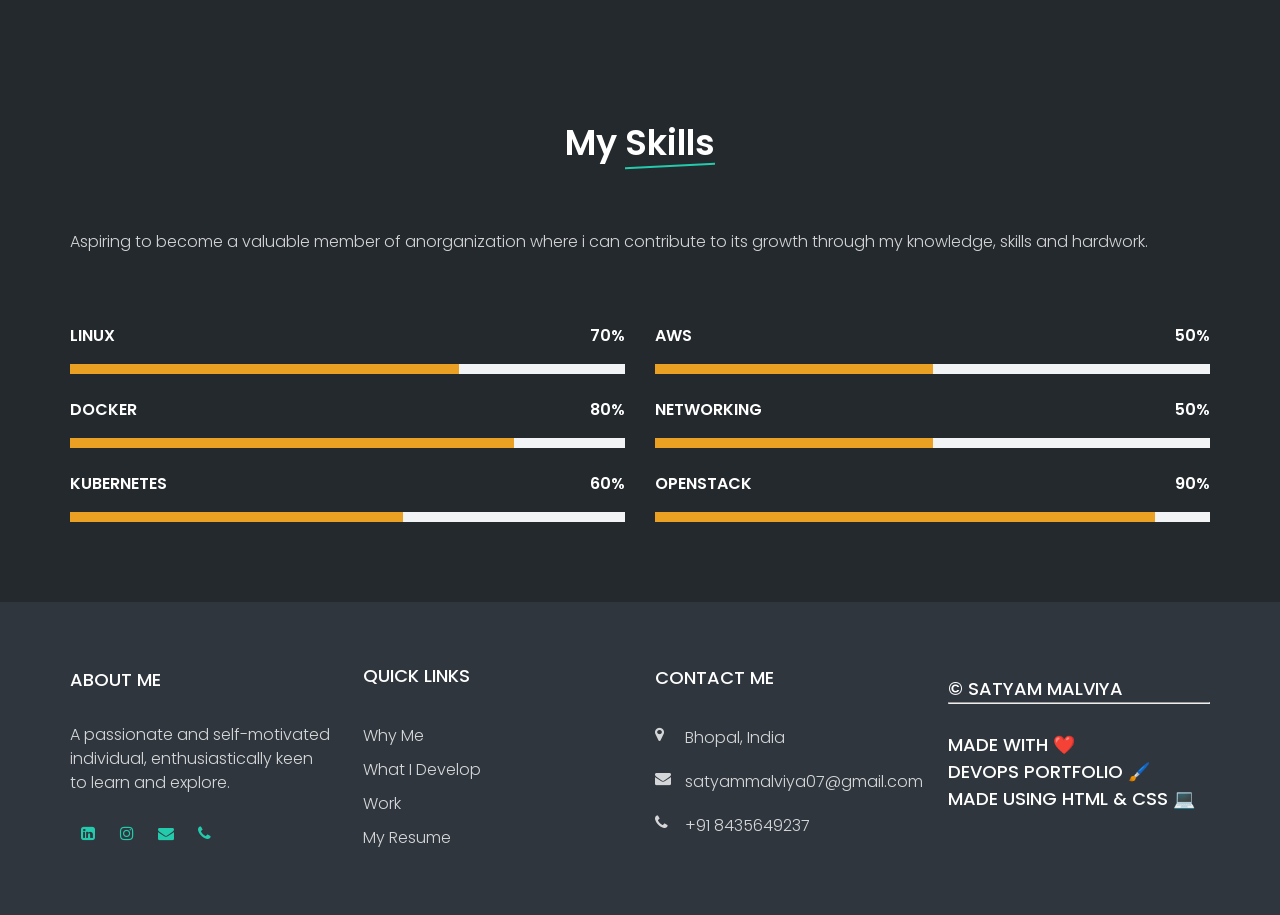
==== commit 86197c01: "Update index.html" ====
--- a/index.html
+++ b/index.html
@@ -60,7 +60,7 @@
 							<div class="home-course-item"></div>
 							<div class="home-course-item">AWS</div>
 						</div>
-						<img src="img/devops/thumbnail.png" alt="home-img">
+						<img src="img/satyam.png" alt="home-img">
 					</div>
 				</div>
 			</div>
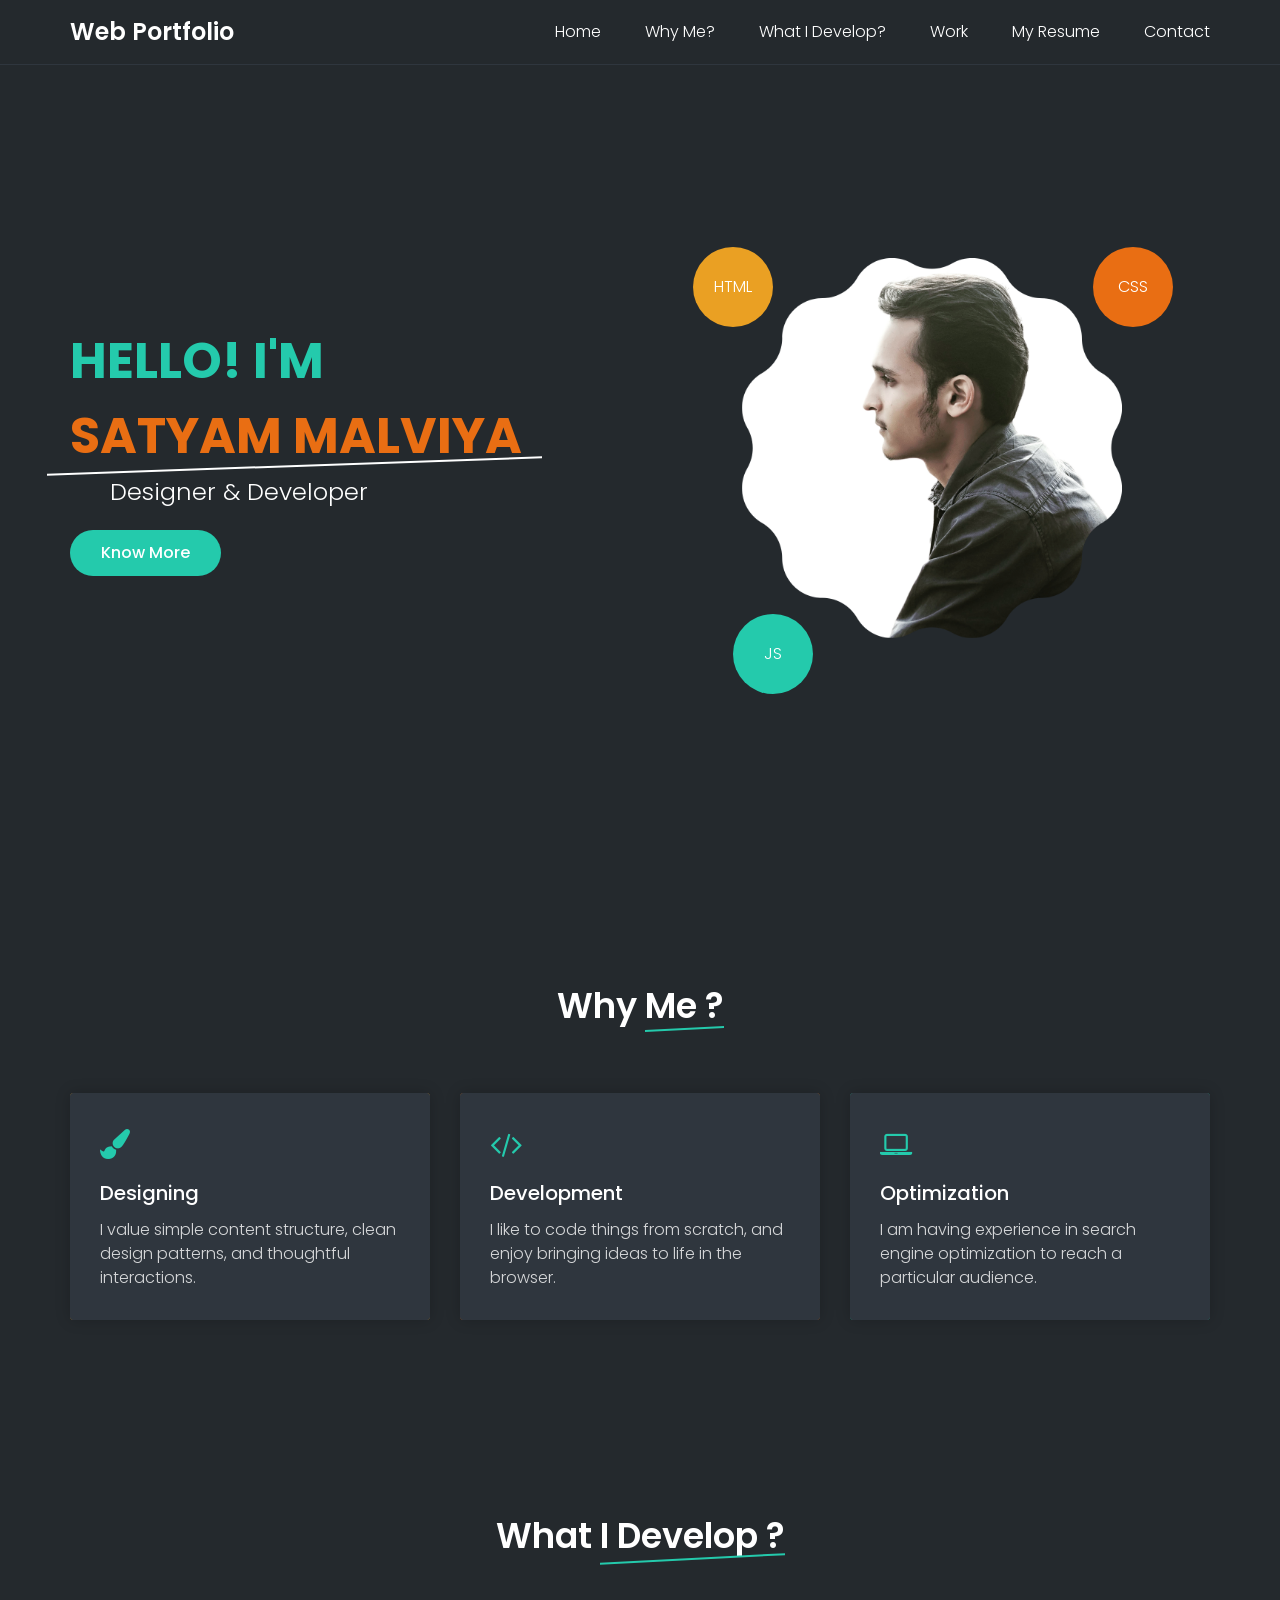
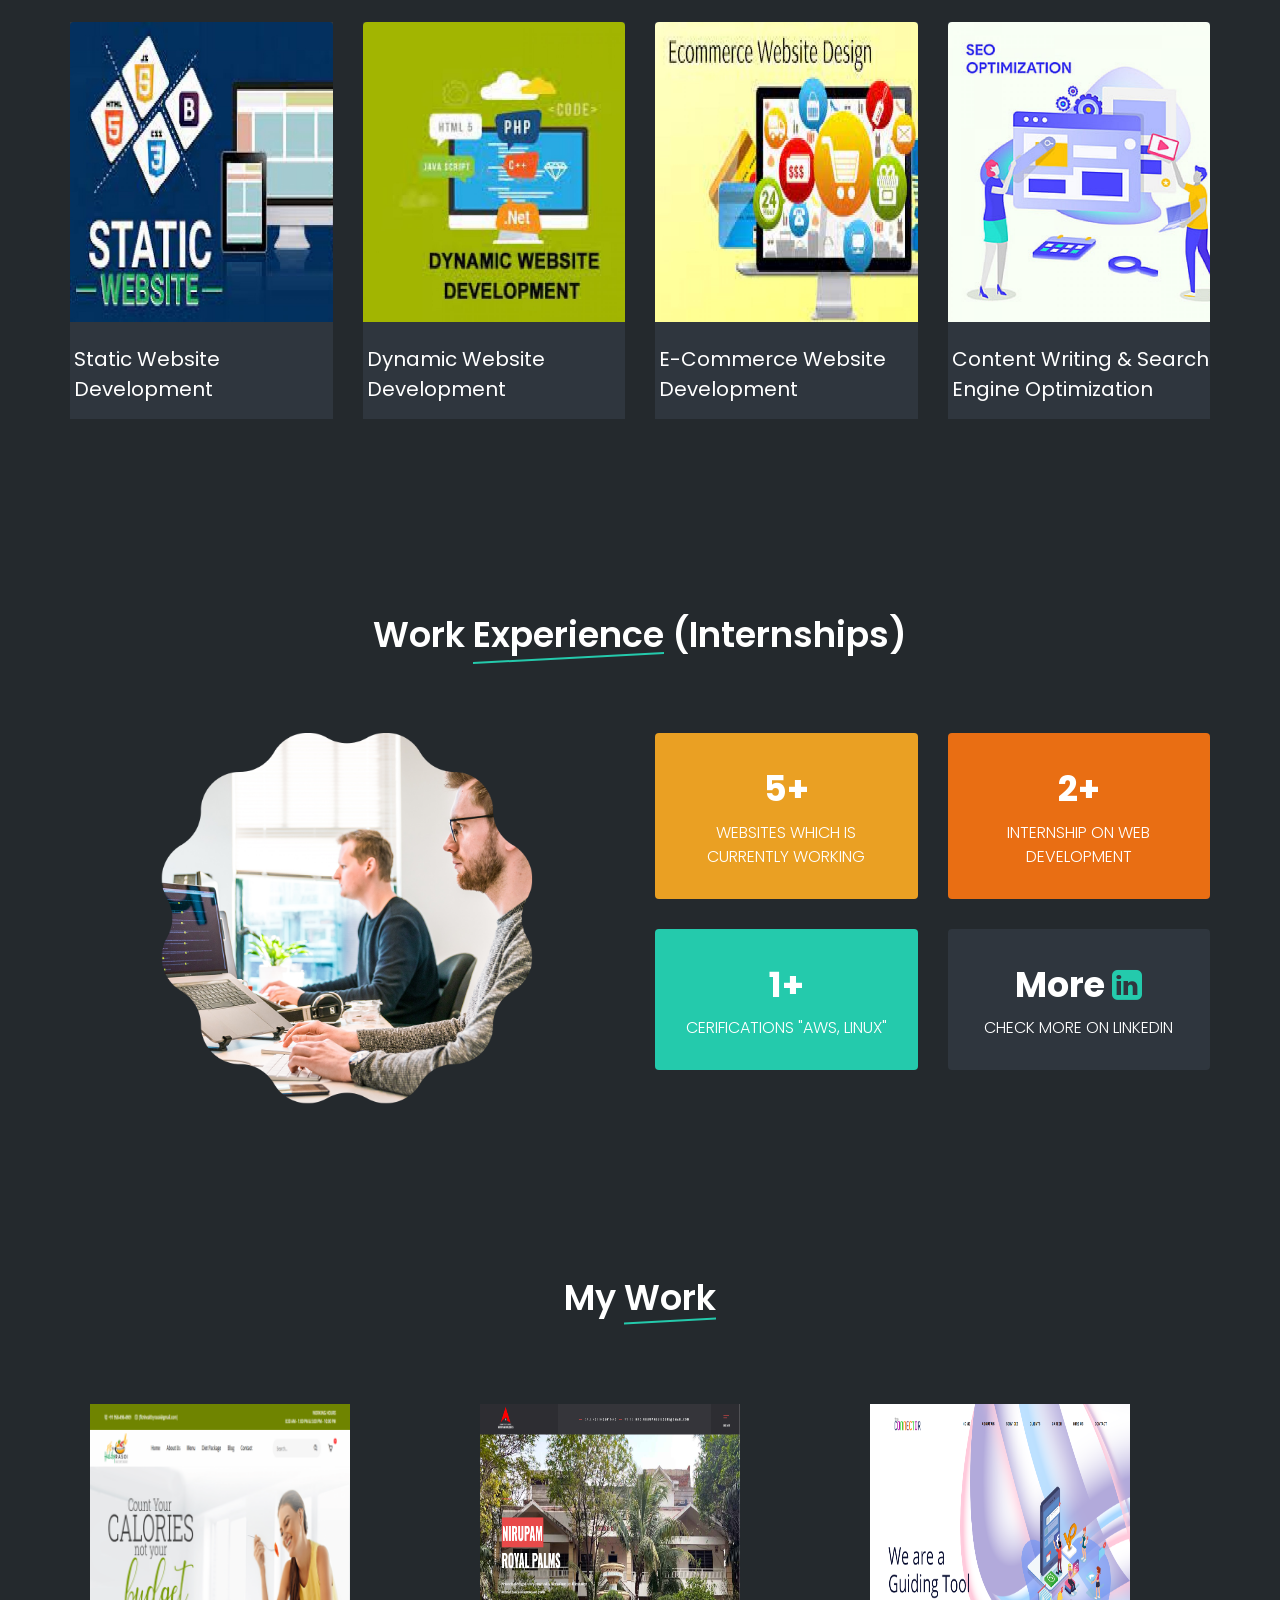
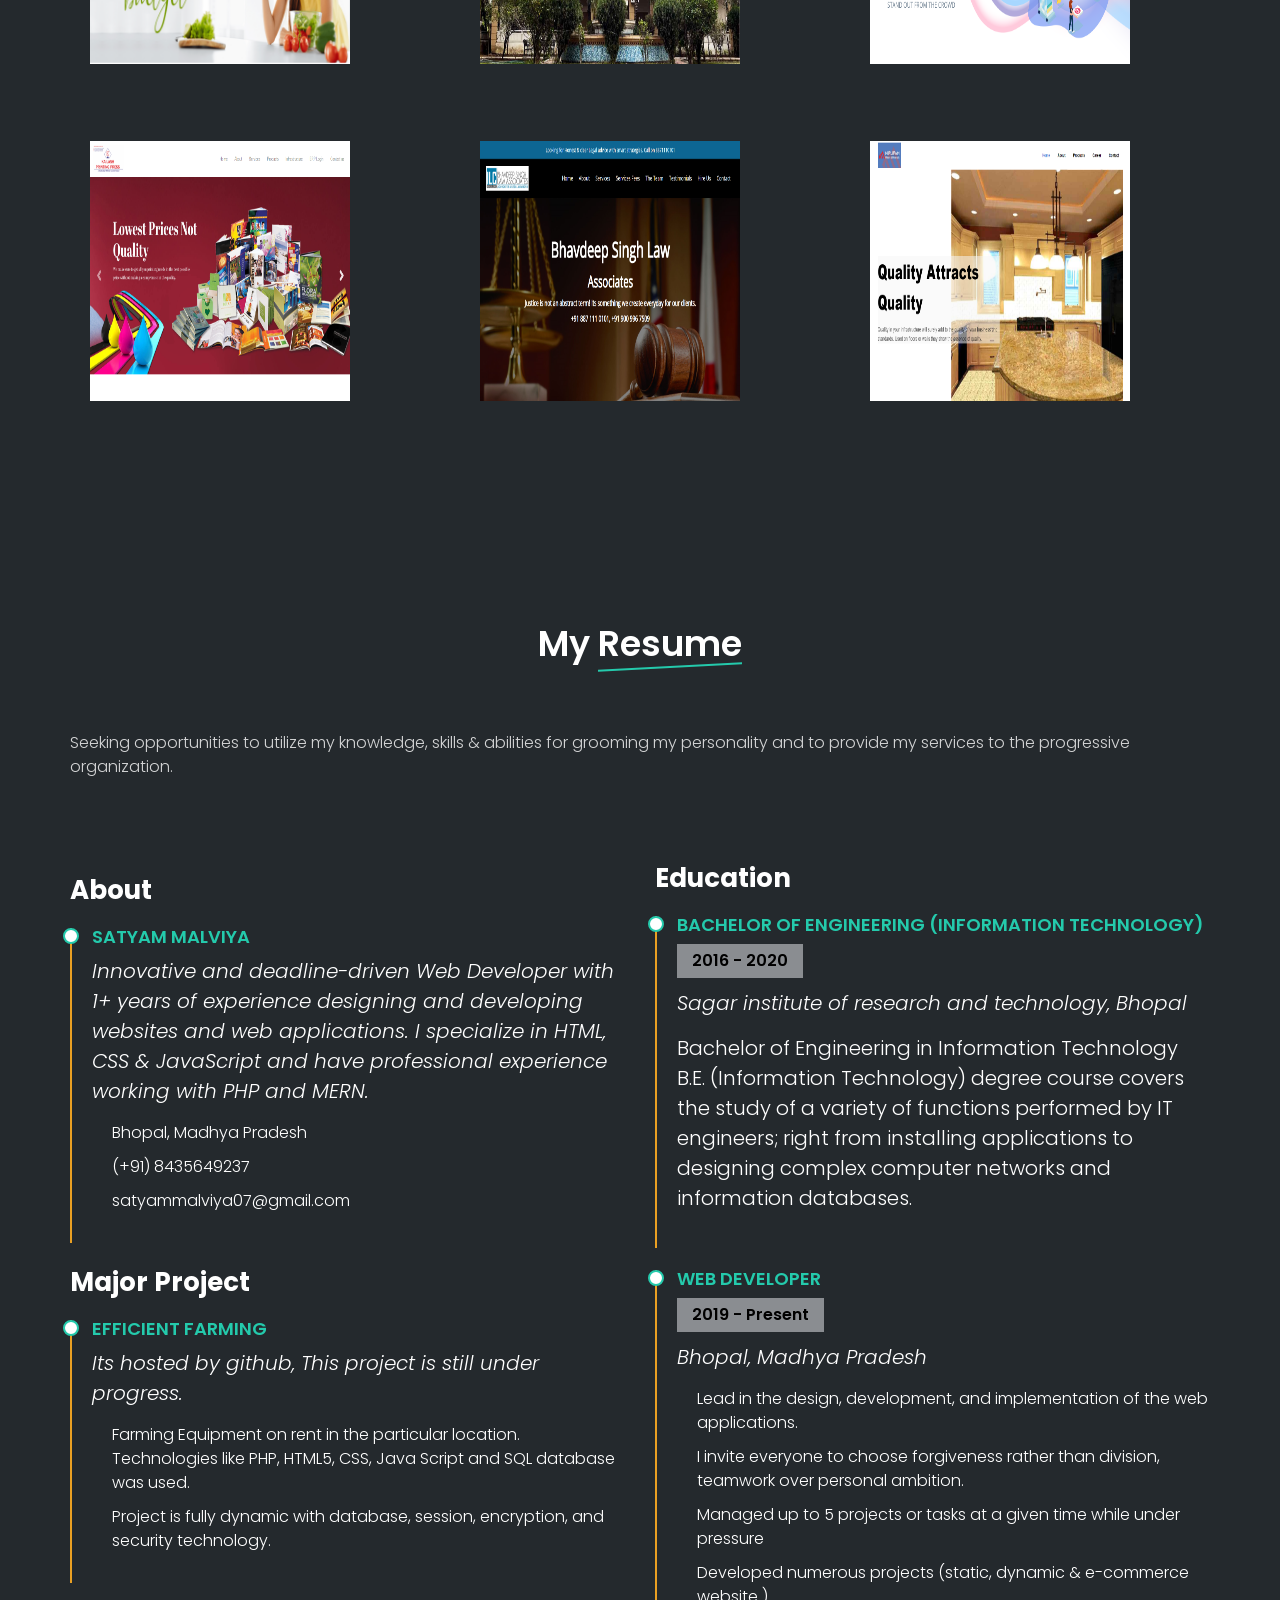
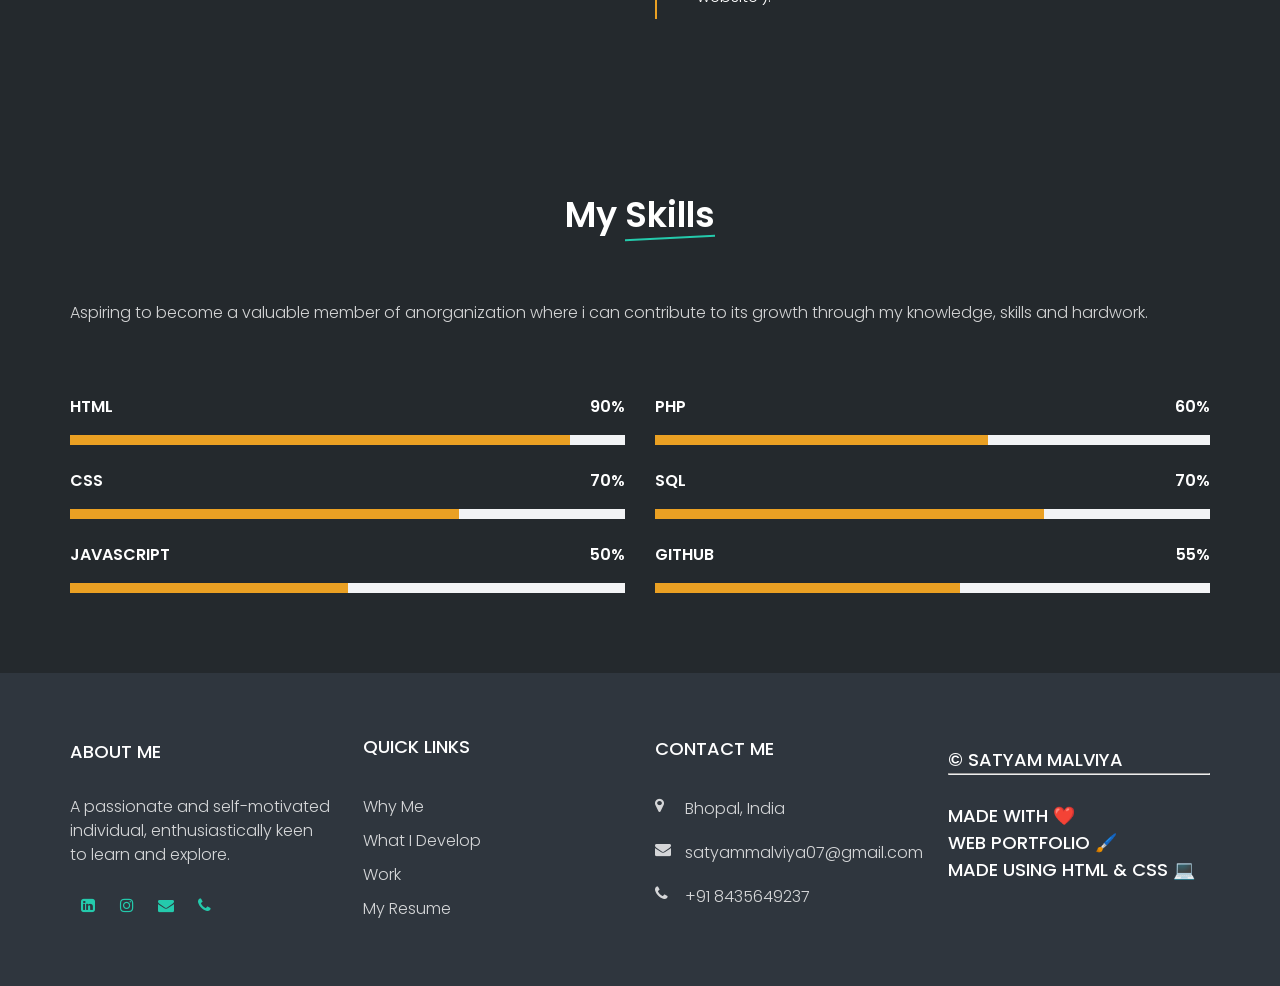
==== commit 6ee68be1: "Rename Index.html to index.html" ====
--- a/index.html
+++ b/index.html
@@ -21,7 +21,7 @@
 		<div class="container">
 			<div class="row">
 				<div class="logo">
-					<a href="#">Devops Engineer</a>
+					<a href="#">Web Portfolio</a>
 				</div>
 				<input type="checkbox" id="nav_check">
 				<label for="nav_check" class="nav-toggler">
@@ -49,16 +49,16 @@
 			<div class="row h-100 align-items-center align-content-center ">
 				<div class="home-text">
 					<h1>Hello! I'm <span><br>Satyam Malviya</span></h1>
-					<h2> Cloud & Devops Enthusiast</h2>
+					<h2>Designer & Developer</h2>
 					<a href="#why_us" class="btn btn-1">know more</a>
 				</div>
 				<div class="home-img">
 					<div class="home-img-inner">
 						<div class="home-course">
-							<div class="home-course-item">Docker</div>
-							<div class="home-course-item">K8s</div>
+							<div class="home-course-item">HTML</div>
+							<div class="home-course-item">CSS</div>
 							<div class="home-course-item"></div>
-							<div class="home-course-item">AWS</div>
+							<div class="home-course-item">JS</div>
 						</div>
 						<img src="img/satyam.png" alt="home-img">
 					</div>
@@ -125,7 +125,7 @@
 				<div class="course-item">
 
 					<div class="course-img">
-						<img src="img/devops/docker.jpg" style="width: 305px; height: 250px padding:0px;">
+						<img src="img/static.jpg" style="width: 300px; height: 200px padding:0px;">
 					</div>
 					<div class="course-info">
 						<h3>Static Website Development</h3>
@@ -137,7 +137,7 @@
 				<div class="course-item">
 
 					<div class="course-img">
-						<img src="img/devops/k8s.jpg" style="width: 305px; height: 250px; padding: 0px;">
+						<img src="img/dynamic.jpg" style="width: 300px; height: 300px; padding: 0px;">
 					</div>
 					<div class="course-info">
 						<h3>Dynamic Website Development</h3>
@@ -148,7 +148,7 @@
 				<div class="course-item">
 
 					<div class="course-img">
-						<img src="img/devops/linux.jpg" style="width: 305px; height: 250px padding: 0px;">
+						<img src="img/ecom.jpg" style="width: 300px; height: 200px padding: 0px;">
 					</div>
 					<div class="course-info">
 						<h3>E-Commerce Website Development</h3>
@@ -160,7 +160,7 @@
 				<div class="course-item">
 
 					<div class="course-img">
-						<img src="img/devops/aws.jpg" style="width: 305px; height: 250px padding: 0px;">
+						<img src="img/seo.jpg" style="width: 300px; height: 200px padding: 0px;">
 					</div>
 					<div class="course-info">
 						<h3>Content Writing & Search Engine Optimization</h3>
@@ -179,12 +179,12 @@
 		<div class="container">
 			<div class="row">
 				<div class="section-title">
-					<h2>Work <span>Experience</span></h2>
+					<h2>Work <span>Experience</span> (Internships)</h2>
 				</div>
 			</div>
 			<div class="row">
 				<div class="fun-facts-img">
-					<img src="img/devops/images.jpg">
+					<img src="img/satyam-2.png">
 				</div>
 				<div class="fun-facts-items">
 					<div class="row">
@@ -231,27 +231,27 @@
 
 			<div class="row">
 				<div class="design-item">
-					<a href="" target="_blank"> <img src="img/fit.png" class="design-img"
+					<a href="https://fitnhealthyrasoi.com/" target="_blank"> <img src="img/fit.png" class="design-img"
 							style="width: 300px; height: 300px;"></a>
 				</div>
 				<div class="design-item">
-					<a href="" target="_blank"> <img src="img/nirupam2.png"
+					<a href="https://nirupambuilder.com/" target="_blank"> <img src="img/nirupam2.png"
 							class="design-img" style="width: 300px; height: 300px;"></a>
 				</div>
 				<div class="design-item">
-					<a href="" target="_blank"> <img src="img/theconn.png" class="design-img"
+					<a href="https://theconnector.in/" target="_blank"> <img src="img/theconn.png" class="design-img"
 							style="width: 300px; height: 300px;"></a>
 				</div>
 				<div class="design-item">
-					<a href="" target="_blank"> <img src="img/press.png"
+					<a href="https://kailashprintingpress.com/" target="_blank"> <img src="img/press.png"
 							class="design-img" style="width: 300px; height: 300px;"></a>
 				</div>
 				<div class="design-item">
-					<a href="" target="_blank"><img src="img/ilc.png" class="design-img"
+					<a href="https://indialegalclinic.com/" target="_blank"><img src="img/ilc.png" class="design-img"
 							style="width: 300px; height: 300px;"></a>
 				</div>
 				<div class="design-item">
-					<a href="" target="_blank"><img src="img/mines.png"
+					<a href="https://nirupamminesandminerals.com/" target="_blank"><img src="img/mines.png"
 							class="design-img" style="width: 300px; height: 300px;"></a>
 				</div>
 
@@ -349,49 +349,49 @@
 
 				<div class="review-item">
 					<div class="progress">
-						<span class="skill">LINUX <i class="val">70%</i></span>
+						<span class="skill">HTML <i class="val">90%</i></span>
+						<div class="progress-bar-wrap">
+							<div class="progress-bar" style="width: 90%;"></div>
+						</div>
+					</div>
+					<br>
+					<div class="progress">
+						<span class="skill">CSS <i class="val">70%</i></span>
 						<div class="progress-bar-wrap">
 							<div class="progress-bar" style="width: 70%;"></div>
 						</div>
 					</div>
 					<br>
 					<div class="progress">
-						<span class="skill">DOCKER <i class="val">80%</i></span>
-						<div class="progress-bar-wrap">
-							<div class="progress-bar" style="width: 80%;"></div>
-						</div>
-					</div>
-					<br>
-					<div class="progress">
-						<span class="skill">KUBERNETES <i class="val">60%</i></span>
+						<span class="skill">JavaScript <i class="val">50%</i></span>
+						<div class="progress-bar-wrap">
+							<div class="progress-bar" style="width: 50%;"></div>
+						</div>
+					</div>
+				</div>
+
+
+
+				<div class="review-item">
+
+					<div class="progress">
+						<span class="skill">PHP <i class="val">60%</i></span>
 						<div class="progress-bar-wrap">
 							<div class="progress-bar" style="width: 60%;"></div>
 						</div>
 					</div>
-				</div>
-
-
-
-				<div class="review-item">
-
-					<div class="progress">
-						<span class="skill">AWS <i class="val">50%</i></span>
-						<div class="progress-bar-wrap">
-							<div class="progress-bar" style="width: 50%;"></div>
-						</div>
-					</div>
-					<br>
-					<div class="progress">
-						<span class="skill">NETWORKING <i class="val">50%</i></span>
-						<div class="progress-bar-wrap">
-							<div class="progress-bar" style="width: 50%;"></div>
-						</div>
-					</div>
-					<br>
-					<div class="progress">
-						<span class="skill">OPENSTACK <i class="val">90%</i></span>
-						<div class="progress-bar-wrap">
-							<div class="progress-bar" style="width: 90%;"></div>
+					<br>
+					<div class="progress">
+						<span class="skill">SQL <i class="val">70%</i></span>
+						<div class="progress-bar-wrap">
+							<div class="progress-bar" style="width: 70%;"></div>
+						</div>
+					</div>
+					<br>
+					<div class="progress">
+						<span class="skill">Github <i class="val">55%</i></span>
+						<div class="progress-bar-wrap">
+							<div class="progress-bar" style="width: 55%;"></div>
 						</div>
 					</div>
 
@@ -441,7 +441,7 @@
 
 				<div class="footer-item footer-more">
 					<h2>© Satyam Malviya
-						<hr><br> Made with ❤️ <br> Devops Portfolio 🖌️ <br> Made using Html & Css 💻
+						<hr><br> Made with ❤️ <br> Web Portfolio 🖌️ <br> Made using Html & Css 💻
 					</h2>
 				</div>
 			</div>
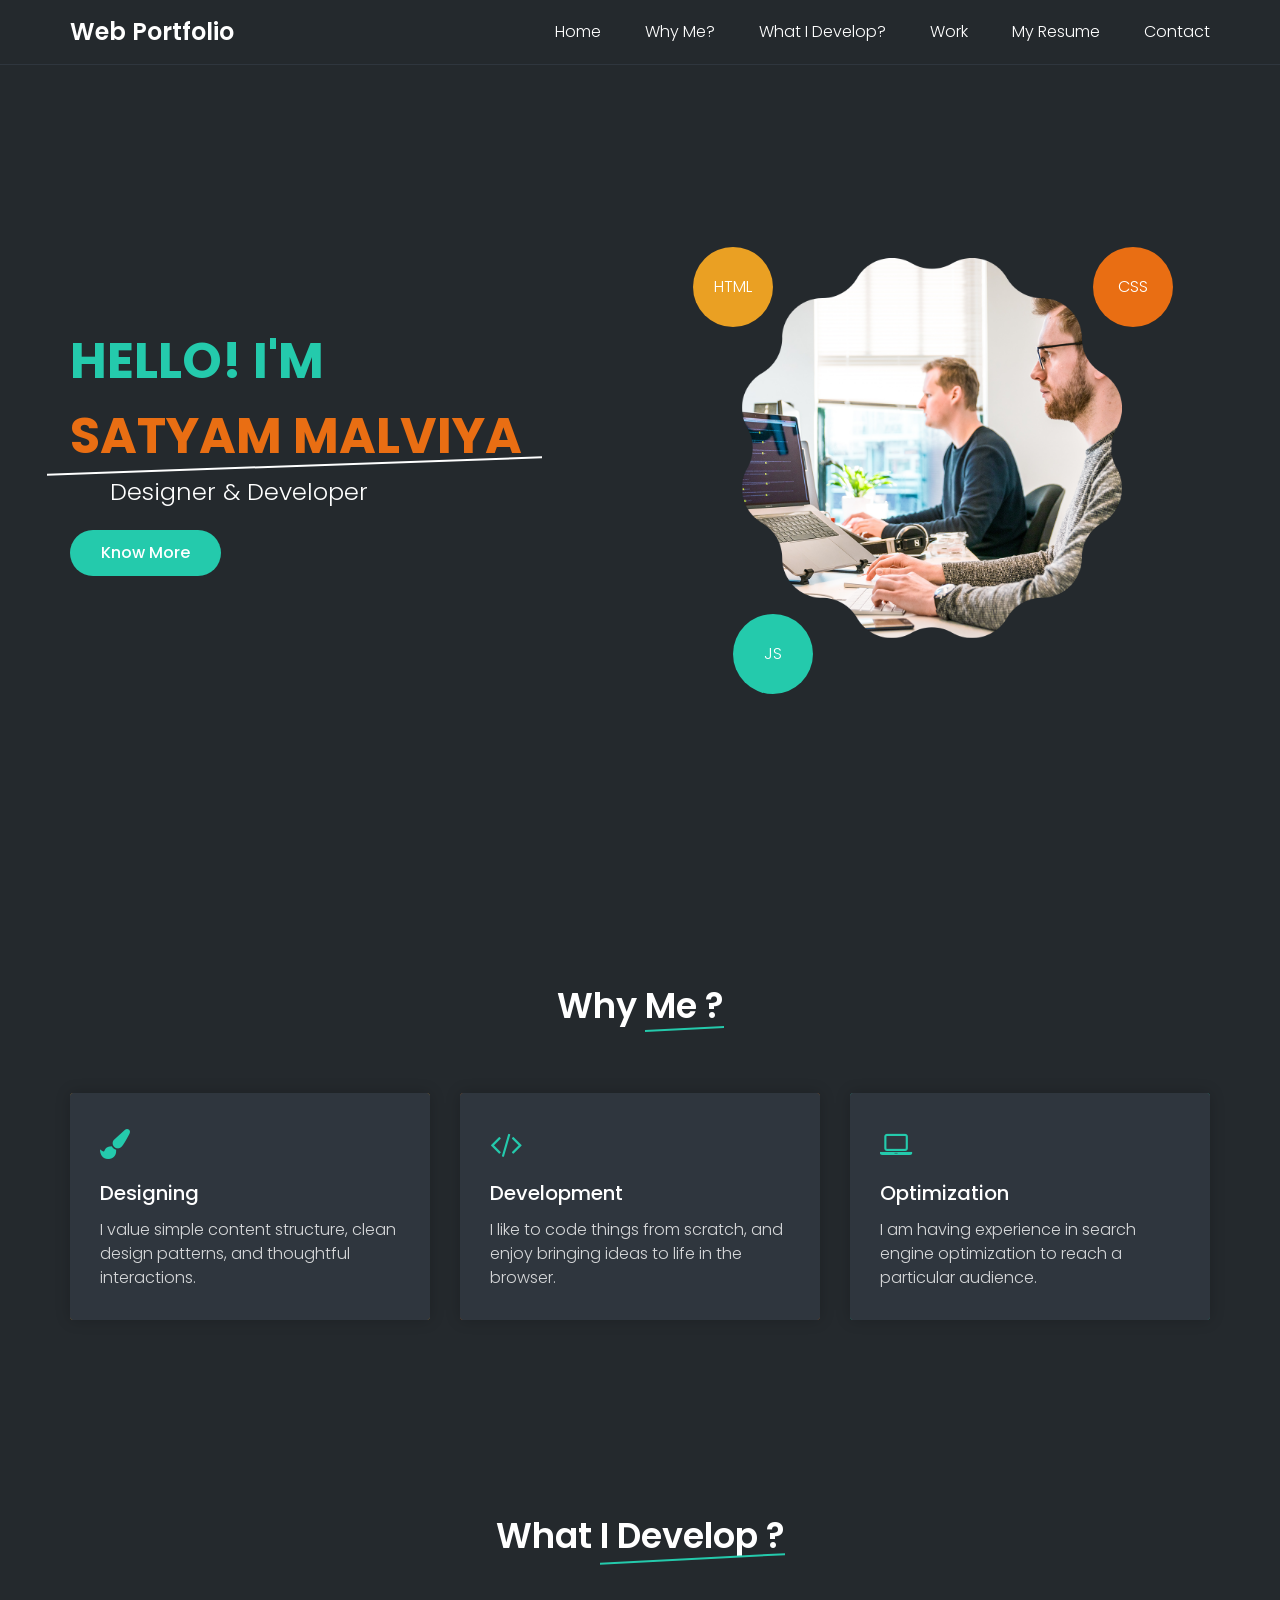
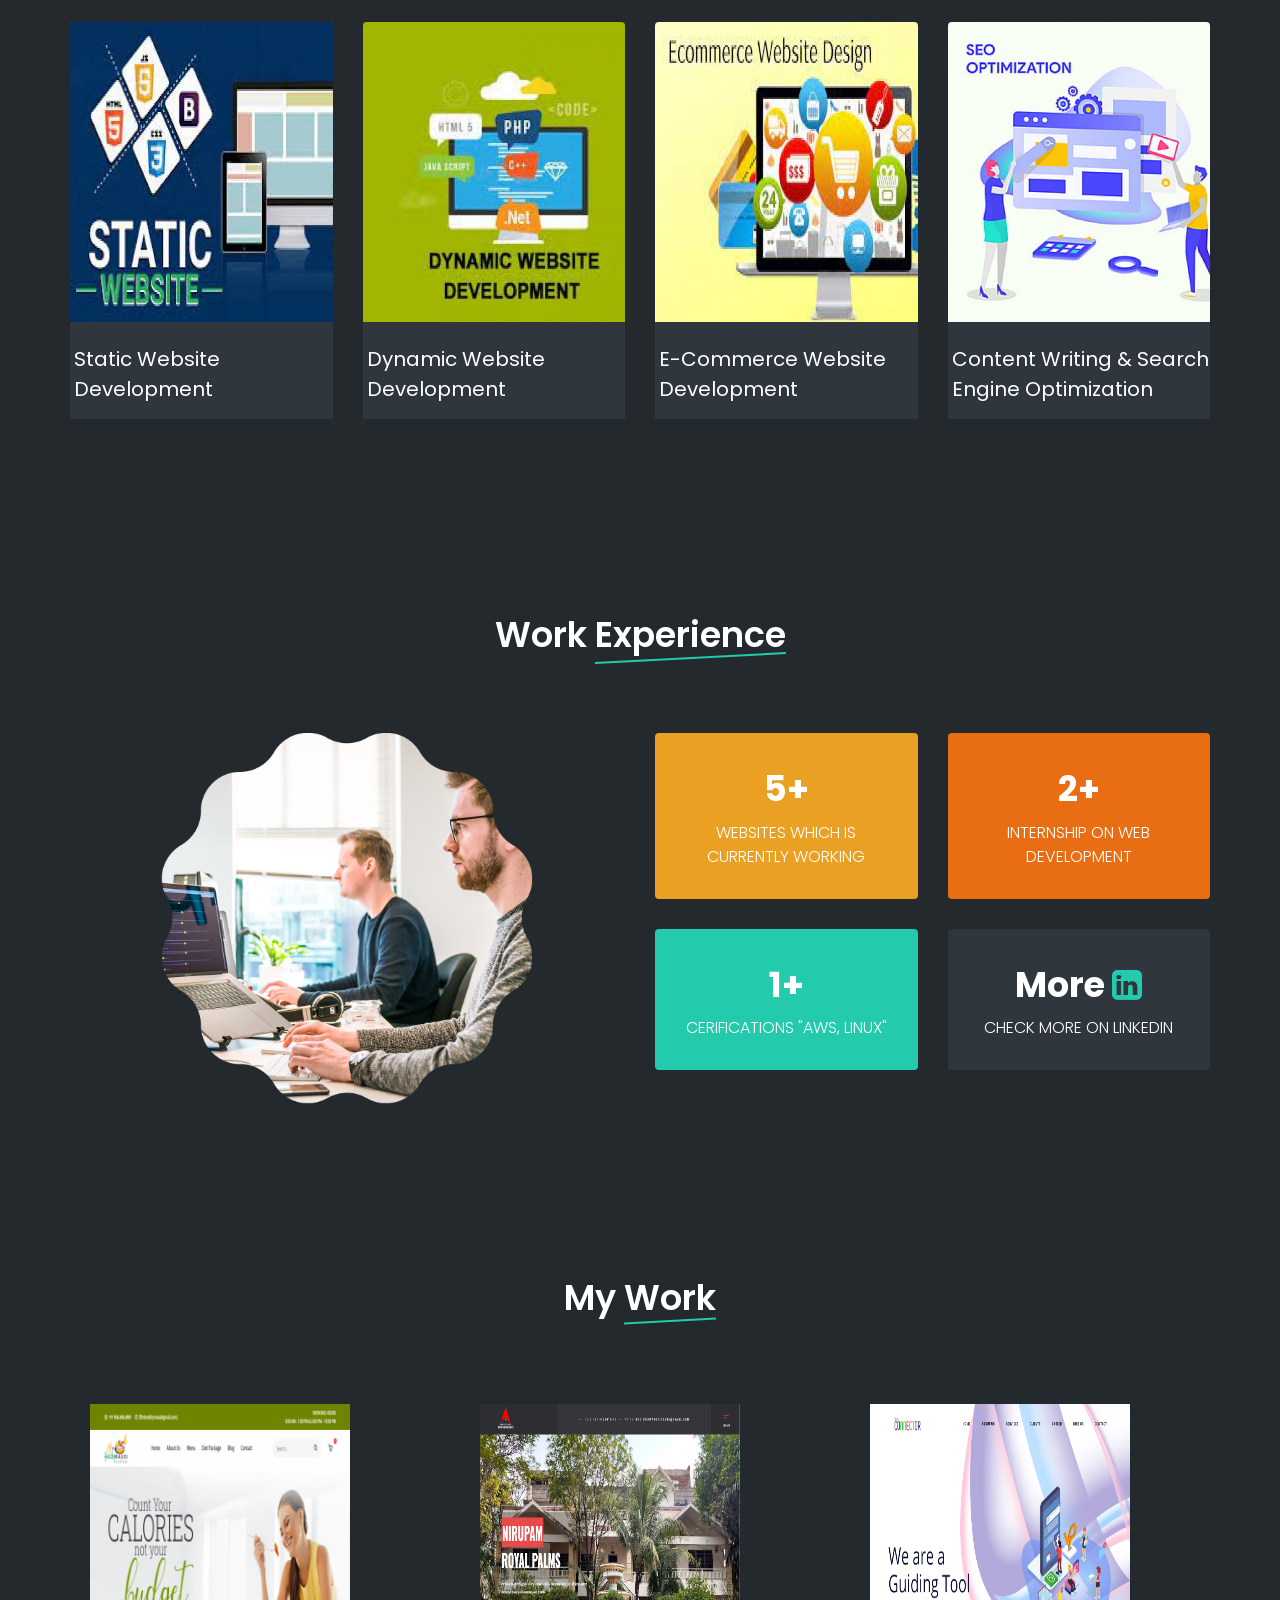
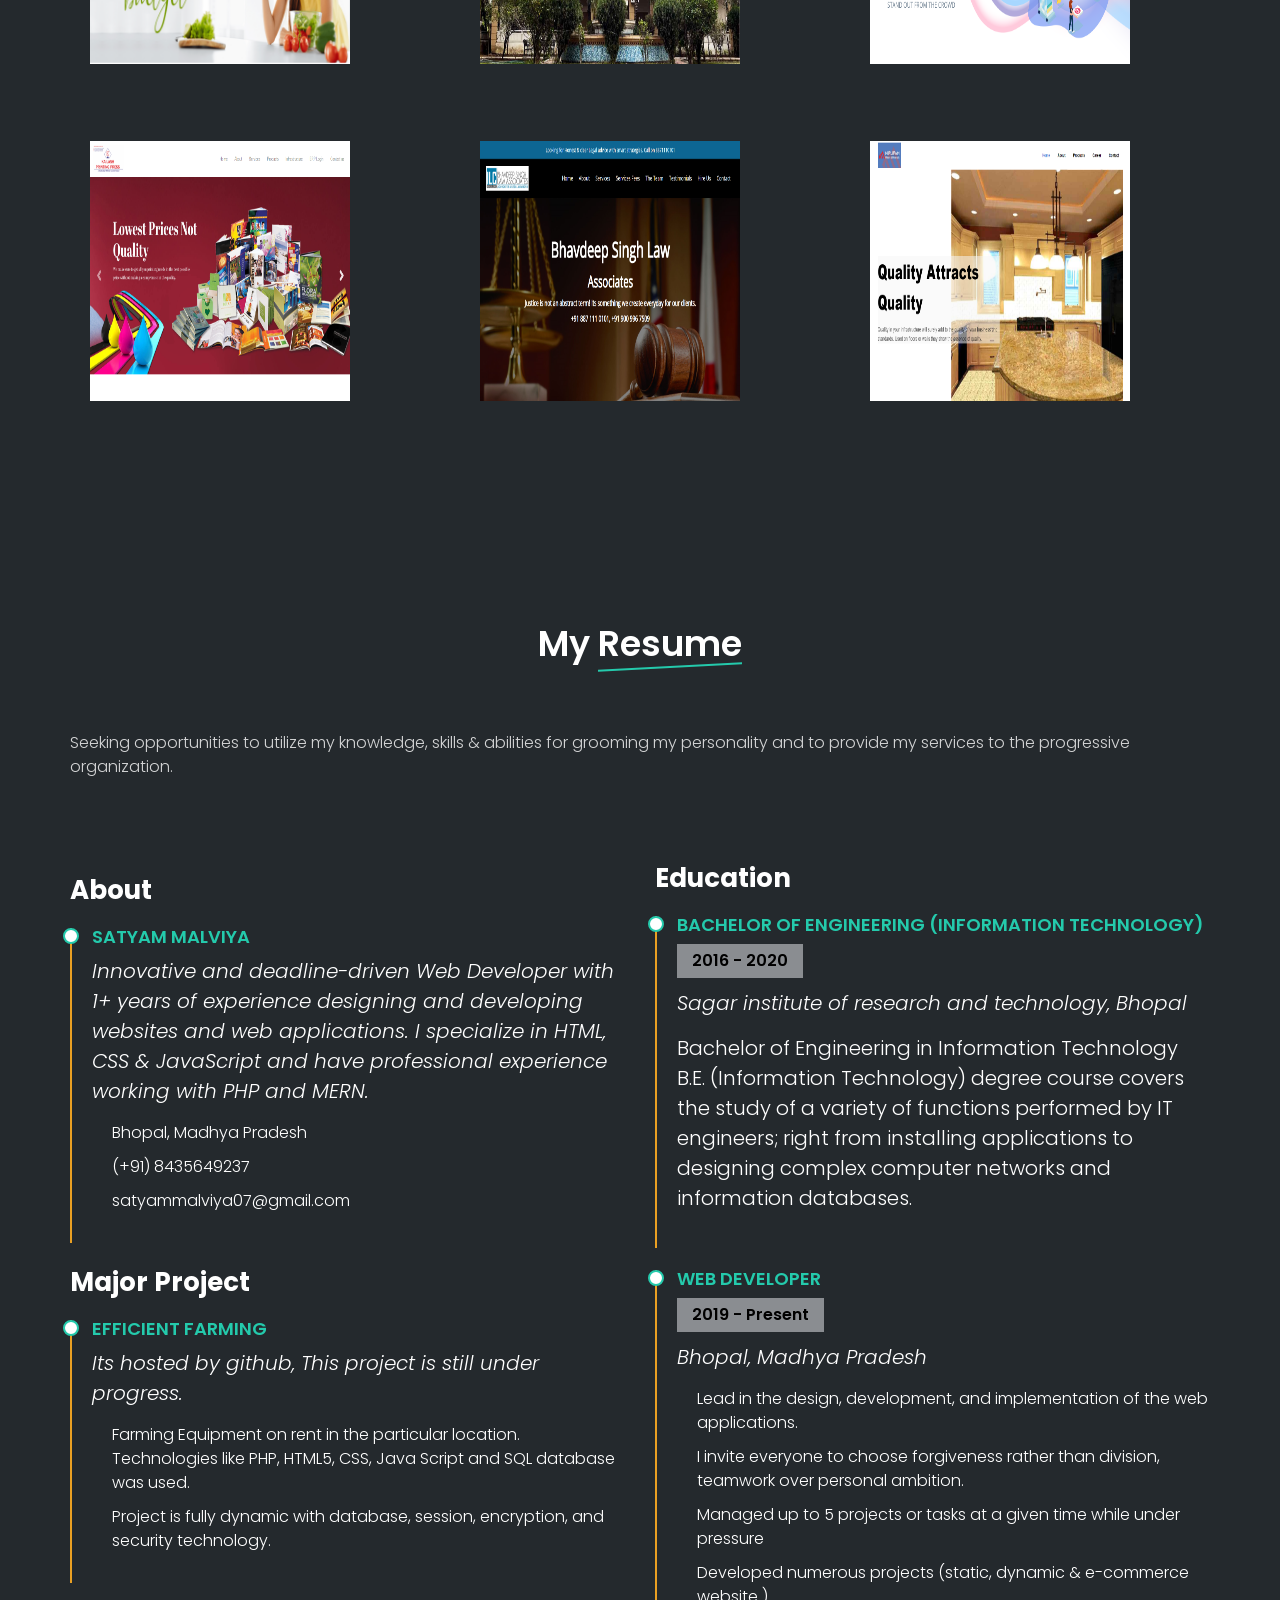
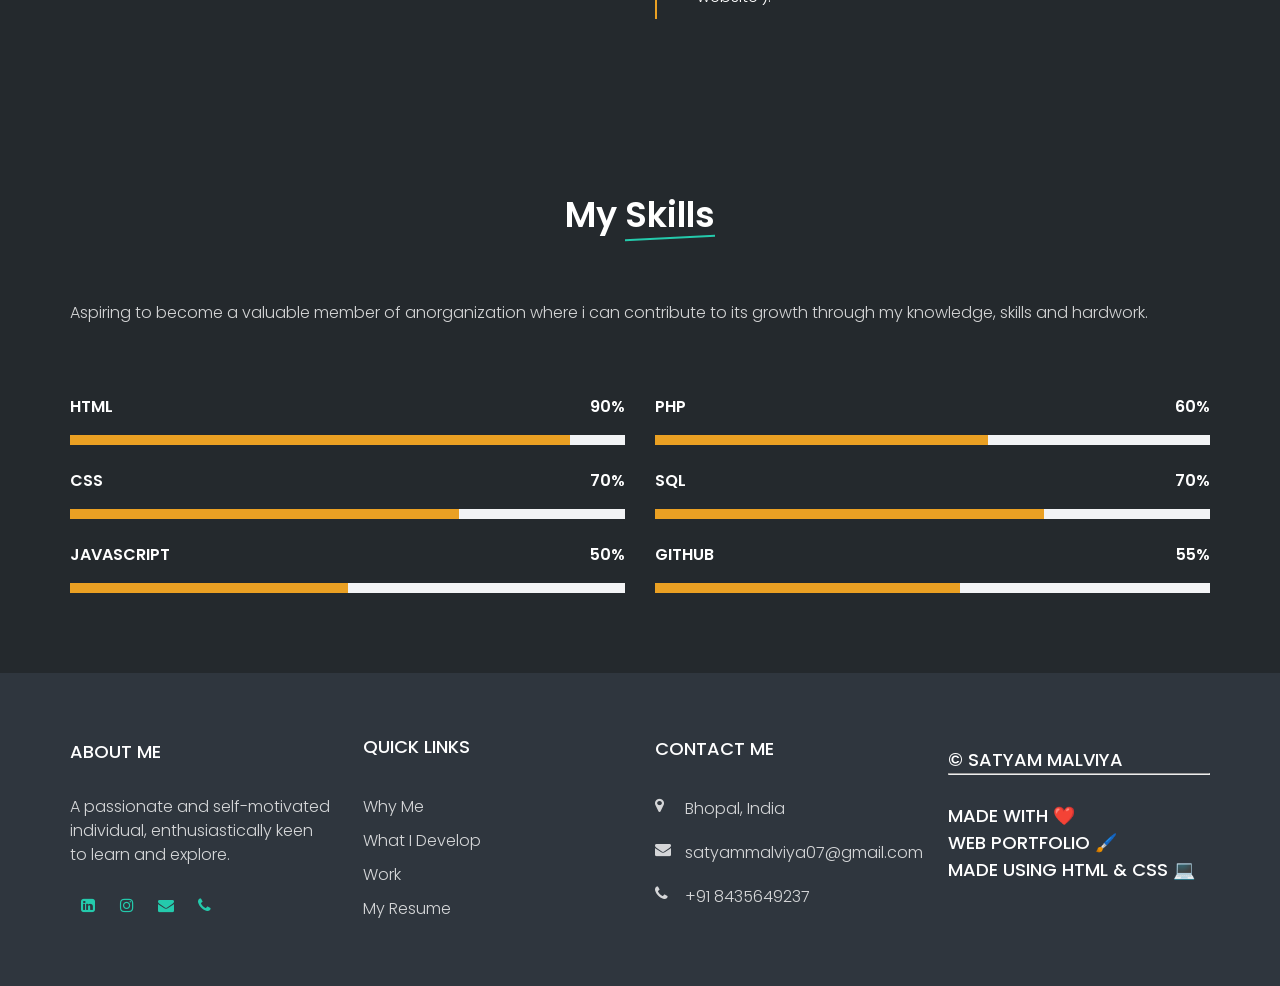
==== commit bd46ba94: "Update index.html" ====
--- a/index.html
+++ b/index.html
@@ -60,7 +60,8 @@
 							<div class="home-course-item"></div>
 							<div class="home-course-item">JS</div>
 						</div>
-						<img src="img/satyam.png" alt="home-img">
+						<!-- <img src="img/satyam.png" alt="home-img"> //-->
+						<img src="img/satyam-2.png" alt="home-img">
 					</div>
 				</div>
 			</div>
@@ -179,7 +180,7 @@
 		<div class="container">
 			<div class="row">
 				<div class="section-title">
-					<h2>Work <span>Experience</span> (Internships)</h2>
+					<h2>Work <span>Experience</span></h2>
 				</div>
 			</div>
 			<div class="row">
